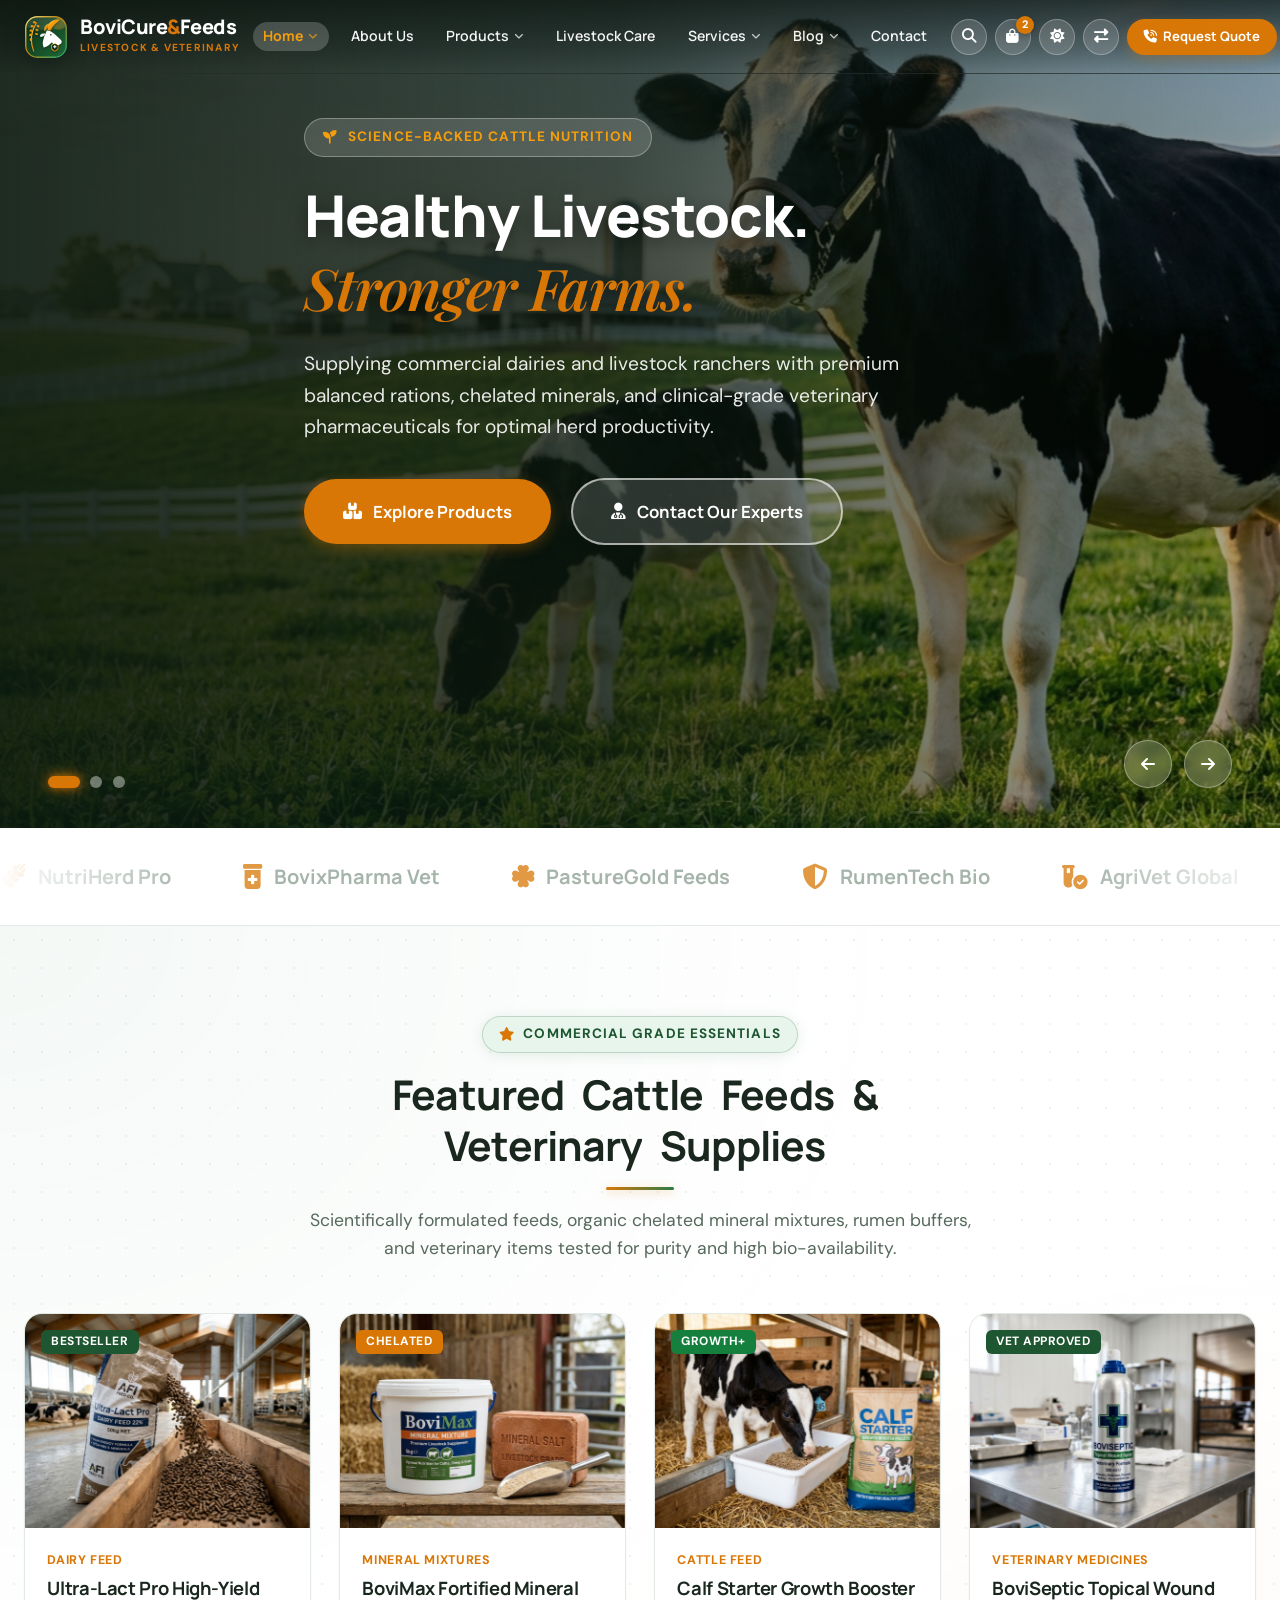
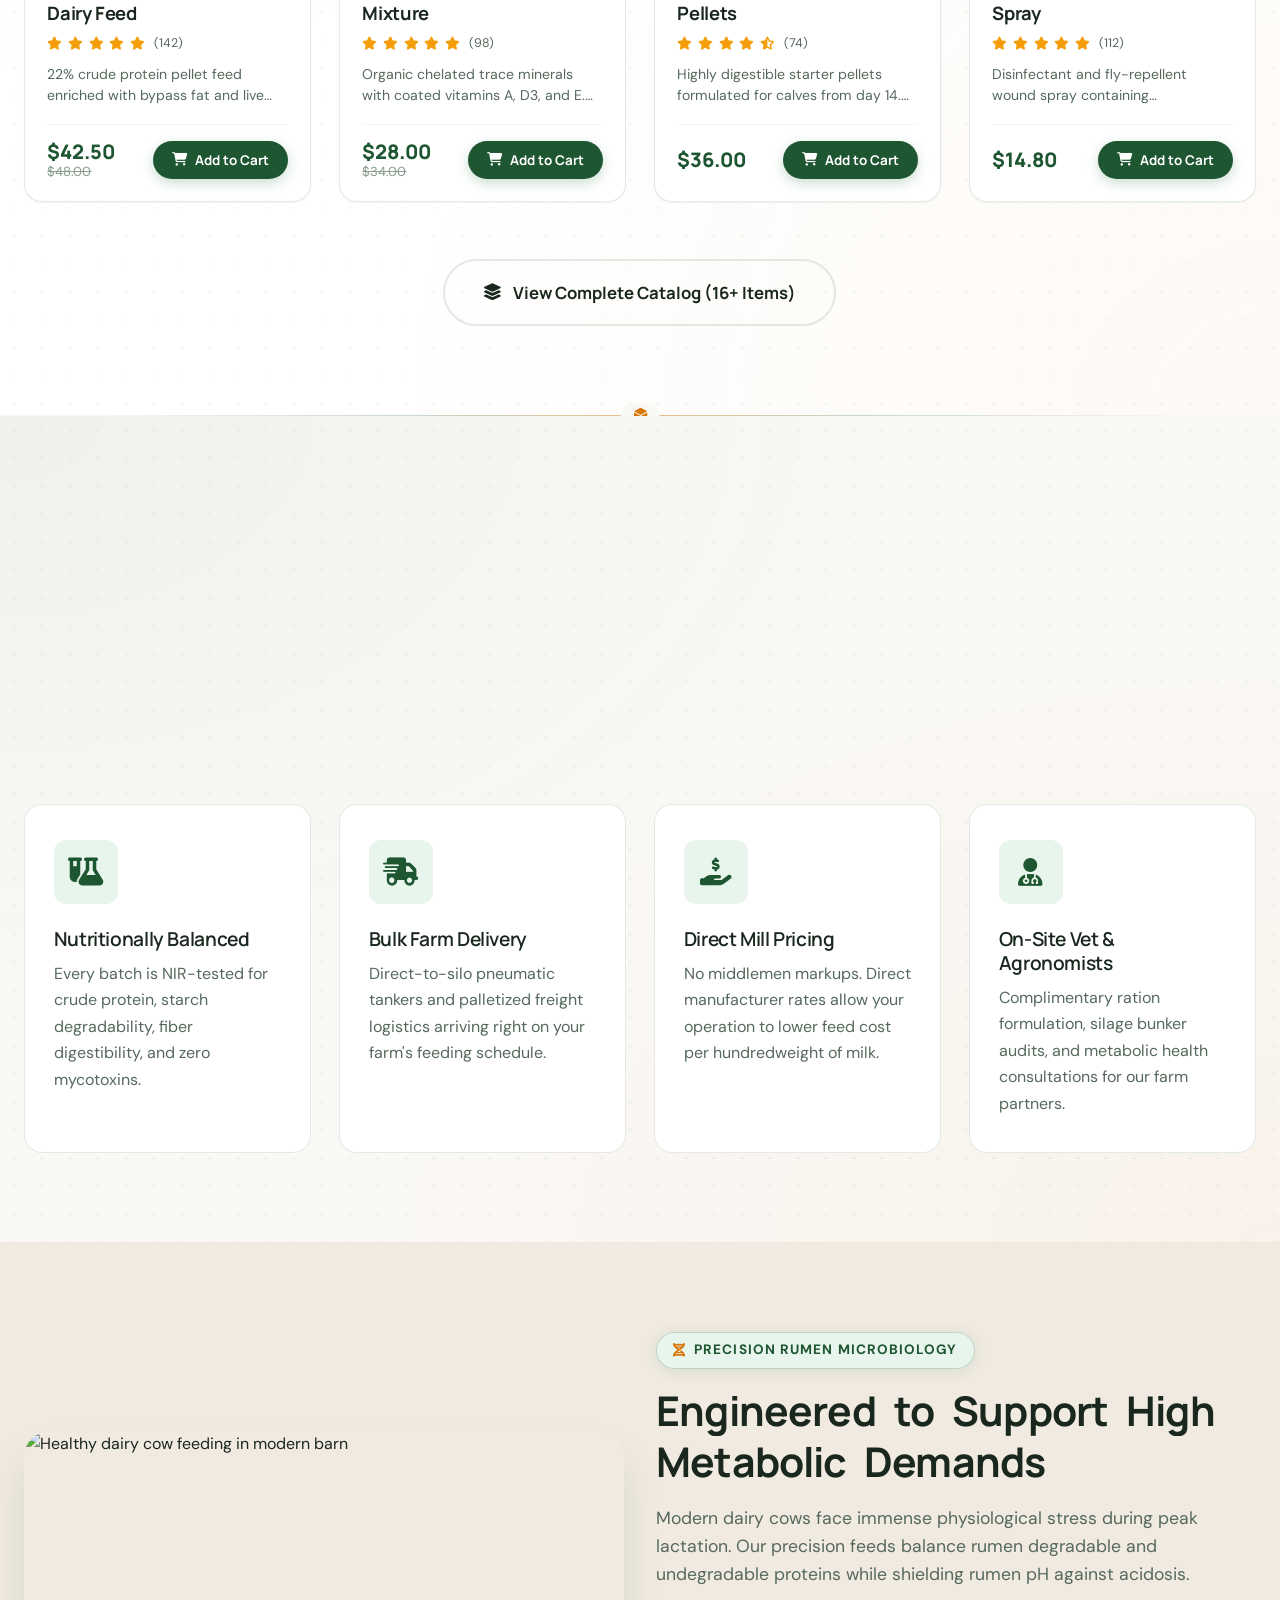
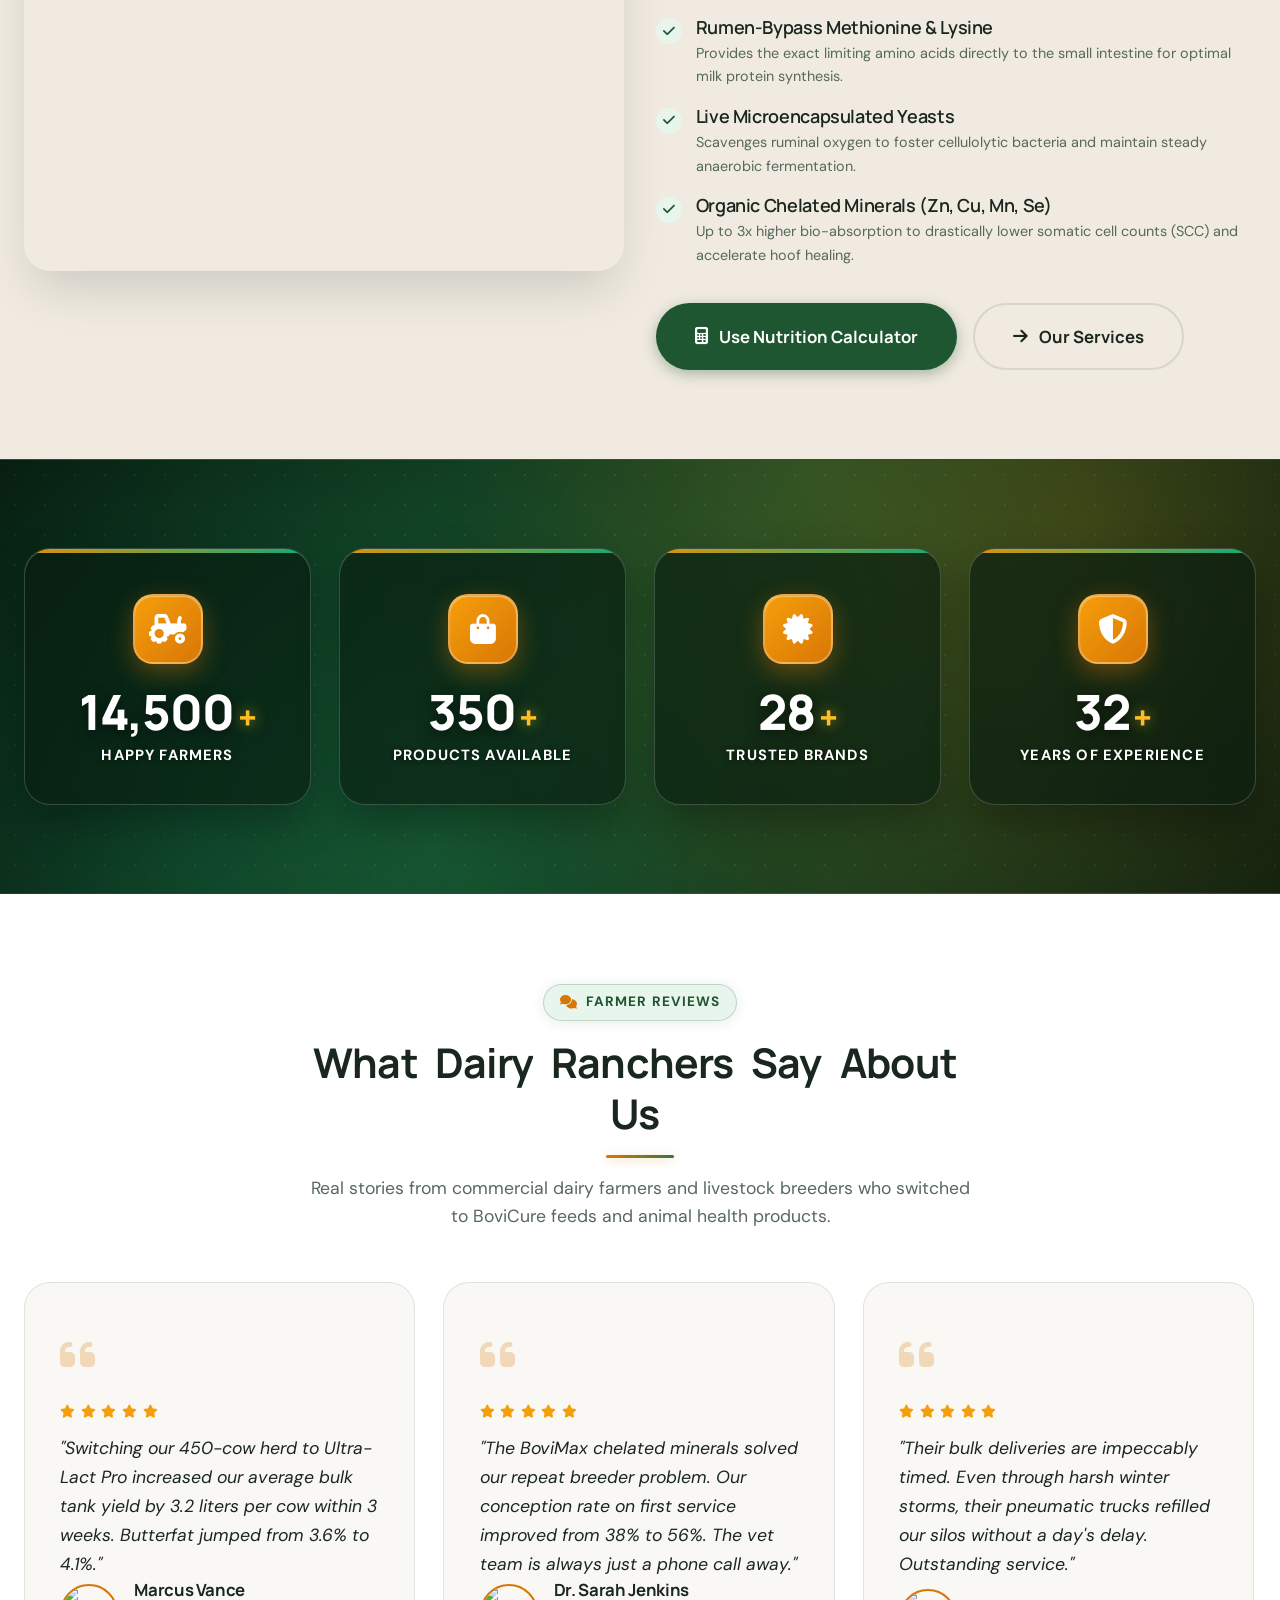
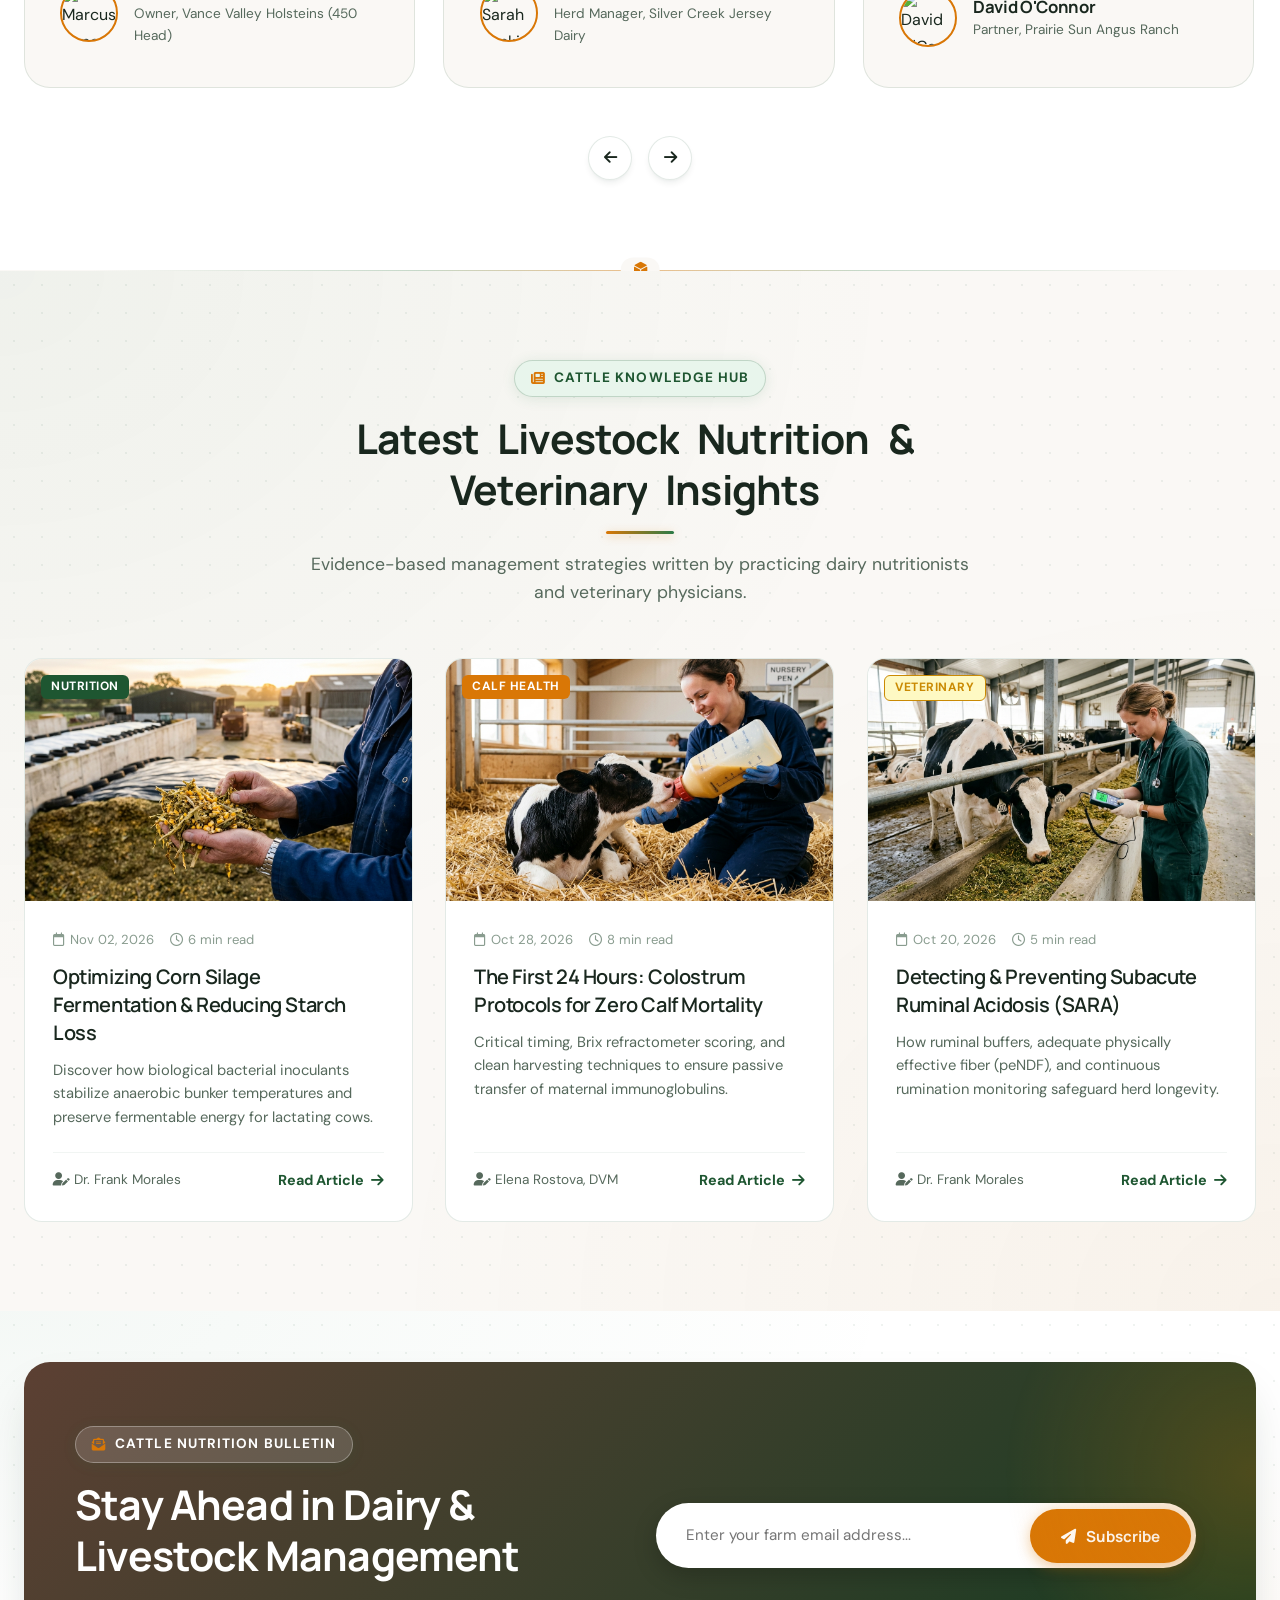
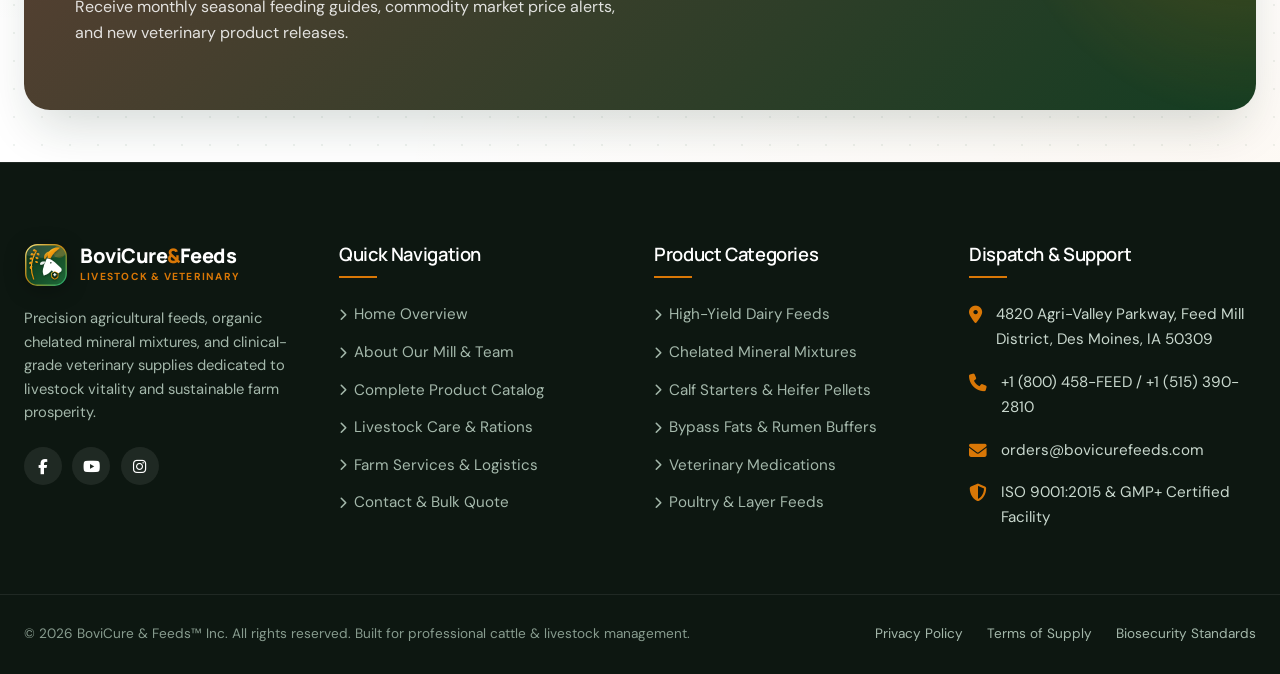
==== index.html @ 17add439 "Initial commit: BoviCure & Feeds™ Cattle Feed & Veterinary Website" ====
<!DOCTYPE html>
<html lang="en" data-theme="light" dir="ltr">
<head>
  <meta charset="UTF-8">
  <meta name="viewport" content="width=device-width, initial-scale=1.0">
  <meta name="description" content="BoviCure & Feeds™ – Premium cattle feed, mineral supplements, and veterinary supplies. Scientifically formulated nutrition for high-yield dairy cows and livestock health.">
  <meta name="keywords" content="cattle feed, dairy feed, mineral mixture, veterinary supplies, livestock nutrition, animal health, bypass fat, calf starter">
  <title>BoviCure & Feeds™ | Premium Cattle Feed & Veterinary Supplies</title>

  <!-- Open Graph -->
  <meta property="og:title" content="BoviCure & Feeds™ – Healthy Livestock. Stronger Farms.">
  <meta property="og:description" content="Commercial-grade cattle nutrition, chelated minerals, and veterinary essentials. Trusted by over 14,000 dairy farms.">
  <meta property="og:type" content="website">

  <!-- Font Awesome Icons CDN -->
  <link rel="stylesheet" href="https://cdnjs.cloudflare.com/ajax/libs/font-awesome/6.5.1/css/all.min.css">

  <!-- Core CSS -->
  <link rel="stylesheet" href="assets/css/style.css">
  <link rel="stylesheet" href="assets/css/animations.css">
  <link rel="stylesheet" href="assets/css/responsive.css">

  <!-- Preload Hero Slider Backgrounds for Instant Seamless Transitions -->
  <link rel="preload" as="image" href="assets/images/hero/home-hero-slide1.jpg">
  <link rel="preload" as="image" href="assets/images/hero/home-hero-slide2.jpg">
  <link rel="preload" as="image" href="assets/images/hero/home-hero-slide3.jpg">

  <!-- Favicon & Mobile App Icons -->
  <link rel="icon" type="image/svg+xml" href="assets/images/logo-icon.svg">
  <link rel="alternate icon" type="image/png" href="assets/images/favicon.png">
  <link rel="apple-touch-icon" href="assets/images/apple-touch-icon.png">
  <meta property="og:image" content="assets/images/og-preview.jpg">
  <meta name="twitter:image" content="assets/images/og-preview.jpg">
</head>
<body>

  <!-- ==========================================================================
       SITE HEADER & NAVIGATION
       ========================================================================== -->
  <header class="site-header header-transparent" data-transparent="true">
    <!-- Main Navigation Bar -->
    <nav class="navbar-main">
      <div class="container navbar-container">
        <!-- Brand Logo -->
        <a href="index.html" class="brand-logo">
          <div class="brand-icon-box">
            <img src="assets/images/logo-icon.svg" alt="BoviCure &amp; Feeds™ Logo" width="44" height="44">
          </div>
          <div class="brand-text">
            <span class="brand-name">BoviCure<span style="color: var(--secondary);">&amp;</span>Feeds</span>
            <span class="brand-tagline">Livestock &amp; Veterinary</span>
          </div>
        </a>

        <!-- Desktop Navigation Links -->
        <ul class="nav-menu">
          <li class="nav-item">
            <a href="index.html" class="nav-link active">Home <i class="fa-solid fa-angle-down"></i></a>
            <div class="dropdown-menu">
              <a href="index.html" class="dropdown-link"><span>Home 1 – Agricultural Landing</span> <i class="fa-solid fa-check" style="font-size:0.75rem;"></i></a>
              <a href="index-2.html" class="dropdown-link"><span>Home 2 – Livestock &amp; Vet Niche</span></a>
            </div>
          </li>
          <li class="nav-item"><a href="about.html" class="nav-link">About Us</a></li>
          <li class="nav-item">
            <a href="products.html" class="nav-link">Products <i class="fa-solid fa-angle-down"></i></a>
            <div class="dropdown-menu">
              <a href="products.html" class="dropdown-link">All Products Catalog</a>
              <a href="products.html?category=dairy-feed" class="dropdown-link">High-Yield Dairy Feed</a>
              <a href="products.html?category=mineral-mixtures" class="dropdown-link">Chelated Mineral Mixtures</a>
              <a href="products.html?category=veterinary-medicines" class="dropdown-link">Veterinary Supplies</a>
              <a href="products.html?category=feed-supplements" class="dropdown-link">Bypass Fats &amp; Buffers</a>
            </div>
          </li>
          <li class="nav-item"><a href="livestock-care.html" class="nav-link">Livestock Care</a></li>
          <li class="nav-item">
            <a href="services.html" class="nav-link">Services <i class="fa-solid fa-angle-down"></i></a>
            <div class="dropdown-menu">
              <a href="services.html" class="dropdown-link">All Farm Services</a>
              <a href="service-details.html" class="dropdown-link">Ration Formulation &amp; Analysis</a>
              <a href="service-details.html" class="dropdown-link">Bulk Feed Supply Logistics</a>
            </div>
          </li>
          <li class="nav-item">
            <a href="blog.html" class="nav-link">Blog <i class="fa-solid fa-angle-down"></i></a>
            <div class="dropdown-menu">
              <a href="blog.html" class="dropdown-link">Articles &amp; Guides</a>
              <a href="blog-details.html" class="dropdown-link">Sample Article Details</a>
            </div>
          </li>
          <li class="nav-item"><a href="contact.html" class="nav-link">Contact</a></li>
        </ul>

        <!-- Action Tools -->
        <div class="nav-actions">
          <button class="action-btn search-toggle-btn" title="Quick Search">
            <i class="fa-solid fa-magnifying-glass"></i>
          </button>
          <button class="action-btn cart-toggle-btn" title="Shopping Cart">
            <i class="fa-solid fa-bag-shopping"></i>
            <span class="cart-count-badge">2</span>
          </button>
          <button class="action-btn theme-toggle-btn" title="Light Mode Active (Click for Dark Mode)">
            <i class="fa-solid fa-sun"></i>
          </button>
          <button class="action-btn rtl-toggle-btn" title="Toggle RTL/LTR layout" aria-label="Toggle RTL/LTR layout"><i class="fa-solid fa-right-left"></i></button>
          <a href="contact.html" class="btn btn-secondary btn-sm d-none d-lg-inline-flex">
            <i class="fa-solid fa-phone-volume"></i> Request Quote
          </a>
          <button class="action-btn hamburger-btn" title="Open Menu">
            <i class="fa-solid fa-bars-staggered"></i>
          </button>
        </div>
      </div>
    </nav>
  </header>

  <!-- ==========================================================================
       HERO SECTION 1 – CINEMATIC AGRICULTURAL SLIDER
       ========================================================================== -->
  <section class="hero-slider-section">
    <div class="hero-slider-container">
      <!-- Slide 1 -->
      <div class="hero-slide active">
        <div class="hero-slide-bg" style="background-image: url('assets/images/hero/home-hero-slide1.jpg');"></div>
        <div class="hero-overlay"></div>
        <div class="container hero-content-wrap">
          <span class="hero-tag"><i class="fa-solid fa-seedling"></i> Science-Backed Cattle Nutrition</span>
          <h1 class="hero-title">Healthy Livestock. <span class="text-highlight text-accent-serif">Stronger Farms.</span></h1>
          <p class="hero-desc">Supplying commercial dairies and livestock ranchers with premium balanced rations, chelated minerals, and clinical-grade veterinary pharmaceuticals for optimal herd productivity.</p>
          <div class="hero-buttons">
            <a href="products.html" class="btn btn-secondary btn-lg btn-magnetic">
              <i class="fa-solid fa-boxes-stacked"></i> Explore Products
            </a>
            <a href="contact.html" class="btn btn-outline-white btn-lg btn-magnetic">
              <i class="fa-solid fa-user-doctor"></i> Contact Our Experts
            </a>
          </div>
        </div>
      </div>

      <!-- Slide 2 -->
      <div class="hero-slide">
        <div class="hero-slide-bg" style="background-image: url('assets/images/hero/home-hero-slide2.jpg');"></div>
        <div class="hero-overlay"></div>
        <div class="container hero-content-wrap">
          <span class="hero-tag"><i class="fa-solid fa-droplet"></i> High Yield Performance</span>
          <h1 class="hero-title">Maximize Daily Milk &amp; <span class="text-highlight text-accent-serif">Butterfat Yield.</span></h1>
          <p class="hero-desc">Engineered with high rumen-bypass protein, microencapsulated live yeasts, and precision calcium-phosphorus ratios to keep cows in peak lactation cycle.</p>
          <div class="hero-buttons">
            <a href="products.html?category=dairy-feed" class="btn btn-secondary btn-lg btn-magnetic">
              <i class="fa-solid fa-cow"></i> View Dairy Feeds
            </a>
            <a href="livestock-care.html" class="btn btn-outline-white btn-lg btn-magnetic">
              <i class="fa-solid fa-book-open"></i> Feeding Guides
            </a>
          </div>
        </div>
      </div>

      <!-- Slide 3 -->
      <div class="hero-slide">
        <div class="hero-slide-bg" style="background-image: url('assets/images/hero/home-hero-slide3.jpg');"></div>
        <div class="hero-overlay"></div>
        <div class="container hero-content-wrap">
          <span class="hero-tag"><i class="fa-solid fa-shield-virus"></i> Clinical Veterinary Care</span>
          <h1 class="hero-title">Protect Your Herd With <span class="text-highlight text-accent-serif">Trusted Medicine.</span></h1>
          <p class="hero-desc">From metabolic transition boluses to broad-spectrum anthelmintics and antiseptics, our certified veterinary formulas protect livestock vitality and farm profitability.</p>
          <div class="hero-buttons">
            <a href="products.html?category=veterinary-medicines" class="btn btn-secondary btn-lg btn-magnetic">
              <i class="fa-solid fa-kit-medical"></i> Veterinary Supplies
            </a>
            <a href="services.html" class="btn btn-outline-white btn-lg btn-magnetic">
              <i class="fa-solid fa-calendar-check"></i> Farm Consultations
            </a>
          </div>
        </div>
      </div>
    </div>

    <!-- Slider Navigation Arrows -->
    <div class="slider-arrows">
      <button class="slider-arrow-btn slider-prev" title="Previous Slide">
        <i class="fa-solid fa-arrow-left"></i>
      </button>
      <button class="slider-arrow-btn slider-next" title="Next Slide">
        <i class="fa-solid fa-arrow-right"></i>
      </button>
    </div>

    <!-- Slider Pagination Dots -->
    <div class="slider-pagination-dots"></div>
  </section>

  <!-- ==========================================================================
       TRUSTED BRANDS MARQUEE SECTION
       ========================================================================== */ -->
  <section class="brand-marquee-section">
    <div class="marquee-wrapper">
      <div class="marquee-track">
        <div class="marquee-item"><i class="fa-solid fa-wheat-awn"></i> NutriHerd Pro</div>
        <div class="marquee-item"><i class="fa-solid fa-prescription-bottle-medical"></i> BovixPharma Vet</div>
        <div class="marquee-item"><i class="fa-solid fa-clover"></i> PastureGold Feeds</div>
        <div class="marquee-item"><i class="fa-solid fa-shield-halved"></i> RumenTech Bio</div>
        <div class="marquee-item"><i class="fa-solid fa-vial-circle-check"></i> AgriVet Global</div>
        <div class="marquee-item"><i class="fa-solid fa-cow"></i> BioDairy Nutrition</div>
        <div class="marquee-item"><i class="fa-solid fa-droplet"></i> LactoBoost Labs</div>
        <div class="marquee-item"><i class="fa-solid fa-feather"></i> AviCare Health</div>
      </div>
      <!-- Duplicate track for seamless infinite scroll -->
      <div class="marquee-track" aria-hidden="true">
        <div class="marquee-item"><i class="fa-solid fa-wheat-awn"></i> NutriHerd Pro</div>
        <div class="marquee-item"><i class="fa-solid fa-prescription-bottle-medical"></i> BovixPharma Vet</div>
        <div class="marquee-item"><i class="fa-solid fa-clover"></i> PastureGold Feeds</div>
        <div class="marquee-item"><i class="fa-solid fa-shield-halved"></i> RumenTech Bio</div>
        <div class="marquee-item"><i class="fa-solid fa-vial-circle-check"></i> AgriVet Global</div>
        <div class="marquee-item"><i class="fa-solid fa-cow"></i> BioDairy Nutrition</div>
        <div class="marquee-item"><i class="fa-solid fa-droplet"></i> LactoBoost Labs</div>
        <div class="marquee-item"><i class="fa-solid fa-feather"></i> AviCare Health</div>
      </div>
    </div>
  </section>

  <!-- ==========================================================================
       FEATURED PRODUCTS SHOWCASE
       ========================================================================== -->
  <section class="section-padding" style="background-color: var(--bg-surface);">
    <div class="container">
      <div class="section-header text-center reveal-up">
        <span class="section-badge"><i class="fa-solid fa-star"></i> Commercial Grade Essentials</span>
        <h2 class="section-title">Featured Cattle Feeds &amp; Veterinary Supplies</h2>
        <p class="section-desc">Scientifically formulated feeds, organic chelated mineral mixtures, rumen buffers, and veterinary items tested for purity and high bio-availability.</p>
      </div>

      <div class="grid-4" id="homeFeaturedGrid">
        <!-- Card 1 -->
        <div class="product-card reveal-up delay-100">
          <div class="product-thumb-wrap">
            <img src="assets/images/products/ultra-lact-pro.jpg" alt="Ultra-Lact Pro High-Yield Dairy Feed" loading="lazy">
            <div class="product-badges">
              <span class="badge badge-primary">Bestseller</span>
            </div>
            <div class="product-actions-floating">
              <button class="action-float-btn quick-view-btn" data-id="1" onclick="window.openQuickView(1)" title="Quick View"><i class="fa-regular fa-eye"></i></button>
              <button class="action-float-btn wishlist-btn" data-id="1" title="Add to Wishlist"><i class="fa-regular fa-heart"></i></button>
            </div>
          </div>
          <div class="product-content">
            <span class="product-category-tag">Dairy Feed</span>
            <h4 class="product-title"><a href="javascript:void(0)" onclick="window.openQuickView(1)">Ultra-Lact Pro High-Yield Dairy Feed</a></h4>
            <div class="product-rating">
              <i class="fa-solid fa-star"></i><i class="fa-solid fa-star"></i><i class="fa-solid fa-star"></i><i class="fa-solid fa-star"></i><i class="fa-solid fa-star"></i>
              <span class="rating-count">(142)</span>
            </div>
            <p class="product-short-desc">22% crude protein pellet feed enriched with bypass fat and live rumen yeast cultures for maximum milk output.</p>
            <div class="product-meta-row">
              <div class="product-price">
                <span class="current-price">$42.50</span>
                <span class="old-price">$48.00</span>
              </div>
              <button class="btn btn-primary btn-sm add-to-cart-btn" data-id="1" onclick="window.addToCartById(1)">
                <i class="fa-solid fa-cart-shopping"></i> Add to Cart
              </button>
            </div>
          </div>
        </div>

        <!-- Card 2 -->
        <div class="product-card reveal-up delay-200">
          <div class="product-thumb-wrap">
            <img src="assets/images/products/bovimax-mineral.jpg" alt="BoviMax Fortified Mineral Mixture" loading="lazy">
            <div class="product-badges">
              <span class="badge badge-secondary">Chelated</span>
            </div>
            <div class="product-actions-floating">
              <button class="action-float-btn quick-view-btn" data-id="2" onclick="window.openQuickView(2)" title="Quick View"><i class="fa-regular fa-eye"></i></button>
              <button class="action-float-btn wishlist-btn" data-id="2" title="Add to Wishlist"><i class="fa-regular fa-heart"></i></button>
            </div>
          </div>
          <div class="product-content">
            <span class="product-category-tag">Mineral Mixtures</span>
            <h4 class="product-title"><a href="javascript:void(0)" onclick="window.openQuickView(2)">BoviMax Fortified Mineral Mixture</a></h4>
            <div class="product-rating">
              <i class="fa-solid fa-star"></i><i class="fa-solid fa-star"></i><i class="fa-solid fa-star"></i><i class="fa-solid fa-star"></i><i class="fa-solid fa-star"></i>
              <span class="rating-count">(98)</span>
            </div>
            <p class="product-short-desc">Organic chelated trace minerals with coated vitamins A, D3, and E. Improves fertility and reduces repeat breeding.</p>
            <div class="product-meta-row">
              <div class="product-price">
                <span class="current-price">$28.00</span>
                <span class="old-price">$34.00</span>
              </div>
              <button class="btn btn-primary btn-sm add-to-cart-btn" data-id="2" onclick="window.addToCartById(2)">
                <i class="fa-solid fa-cart-shopping"></i> Add to Cart
              </button>
            </div>
          </div>
        </div>

        <!-- Card 3 -->
        <div class="product-card reveal-up delay-300">
          <div class="product-thumb-wrap">
            <img src="assets/images/products/calf-starter-pellets.jpg" alt="Calf Starter Growth Booster Pellets" loading="lazy">
            <div class="product-badges">
              <span class="badge badge-success">Growth+</span>
            </div>
            <div class="product-actions-floating">
              <button class="action-float-btn quick-view-btn" data-id="3" onclick="window.openQuickView(3)" title="Quick View"><i class="fa-regular fa-eye"></i></button>
              <button class="action-float-btn wishlist-btn" data-id="3" title="Add to Wishlist"><i class="fa-regular fa-heart"></i></button>
            </div>
          </div>
          <div class="product-content">
            <span class="product-category-tag">Cattle Feed</span>
            <h4 class="product-title"><a href="javascript:void(0)" onclick="window.openQuickView(3)">Calf Starter Growth Booster Pellets</a></h4>
            <div class="product-rating">
              <i class="fa-solid fa-star"></i><i class="fa-solid fa-star"></i><i class="fa-solid fa-star"></i><i class="fa-solid fa-star"></i><i class="fa-solid fa-star-half-stroke"></i>
              <span class="rating-count">(74)</span>
            </div>
            <p class="product-short-desc">Highly digestible starter pellets formulated for calves from day 14. Accelerates rumen papillae development.</p>
            <div class="product-meta-row">
              <div class="product-price">
                <span class="current-price">$36.00</span>
              </div>
              <button class="btn btn-primary btn-sm add-to-cart-btn" data-id="3" onclick="window.addToCartById(3)">
                <i class="fa-solid fa-cart-shopping"></i> Add to Cart
              </button>
            </div>
          </div>
        </div>

        <!-- Card 4 -->
        <div class="product-card reveal-up delay-400">
          <div class="product-thumb-wrap">
            <img src="assets/images/products/boviseptic-wound-spray.jpg" alt="BoviSeptic Topical Wound Spray" loading="lazy">
            <div class="product-badges">
              <span class="badge badge-primary">Vet Approved</span>
            </div>
            <div class="product-actions-floating">
              <button class="action-float-btn quick-view-btn" data-id="5" onclick="window.openQuickView(5)" title="Quick View"><i class="fa-regular fa-eye"></i></button>
              <button class="action-float-btn wishlist-btn" data-id="5" title="Add to Wishlist"><i class="fa-regular fa-heart"></i></button>
            </div>
          </div>
          <div class="product-content">
            <span class="product-category-tag">Veterinary Medicines</span>
            <h4 class="product-title"><a href="javascript:void(0)" onclick="window.openQuickView(5)">BoviSeptic Topical Wound Spray</a></h4>
            <div class="product-rating">
              <i class="fa-solid fa-star"></i><i class="fa-solid fa-star"></i><i class="fa-solid fa-star"></i><i class="fa-solid fa-star"></i><i class="fa-solid fa-star"></i>
              <span class="rating-count">(112)</span>
            </div>
            <p class="product-short-desc">Disinfectant and fly-repellent wound spray containing chlorhexidine and natural citronella oil for rapid wound recovery.</p>
            <div class="product-meta-row">
              <div class="product-price">
                <span class="current-price">$14.80</span>
              </div>
              <button class="btn btn-primary btn-sm add-to-cart-btn" data-id="5" onclick="window.addToCartById(5)">
                <i class="fa-solid fa-cart-shopping"></i> Add to Cart
              </button>
            </div>
          </div>
        </div>
      </div>

      <div class="text-center" style="margin-top: 3.5rem;">
        <a href="products.html" class="btn btn-outline btn-lg">
          <i class="fa-solid fa-layer-group"></i> View Complete Catalog (16+ Items)
        </a>
      </div>
    </div>
  </section>

  <div class="section-separator-line" aria-hidden="true"></div>

  <!-- ==========================================================================
       WHY CHOOSE US SECTION
       ========================================================================== -->
  <section class="section-padding" style="background-color: var(--bg-body);">
    <div class="container">
      <div class="section-header text-center reveal-up">
        <span class="section-badge"><i class="fa-solid fa-circle-check"></i> Farm Trust &amp; Reliability</span>
        <h2 class="section-title">Why Commercial Dairy Farms Partner With Us</h2>
        <p class="section-desc">From small homesteads to multi-thousand head milking facilities, our feed formulations and veterinary support guarantee consistent farm yields.</p>
      </div>

      <div class="grid-4">
        <!-- Feature 1 -->
        <div class="feature-box reveal-up delay-100">
          <div class="feature-icon-wrap">
            <i class="fa-solid fa-flask-vial"></i>
          </div>
          <h4>Nutritionally Balanced</h4>
          <p>Every batch is NIR-tested for crude protein, starch degradability, fiber digestibility, and zero mycotoxins.</p>
        </div>

        <!-- Feature 2 -->
        <div class="feature-box reveal-up delay-200">
          <div class="feature-icon-wrap">
            <i class="fa-solid fa-truck-fast"></i>
          </div>
          <h4>Bulk Farm Delivery</h4>
          <p>Direct-to-silo pneumatic tankers and palletized freight logistics arriving right on your farm's feeding schedule.</p>
        </div>

        <!-- Feature 3 -->
        <div class="feature-box reveal-up delay-300">
          <div class="feature-icon-wrap">
            <i class="fa-solid fa-hand-holding-dollar"></i>
          </div>
          <h4>Direct Mill Pricing</h4>
          <p>No middlemen markups. Direct manufacturer rates allow your operation to lower feed cost per hundredweight of milk.</p>
        </div>

        <!-- Feature 4 -->
        <div class="feature-box reveal-up delay-400">
          <div class="feature-icon-wrap">
            <i class="fa-solid fa-user-doctor"></i>
          </div>
          <h4>On-Site Vet &amp; Agronomists</h4>
          <p>Complimentary ration formulation, silage bunker audits, and metabolic health consultations for our farm partners.</p>
        </div>
      </div>
    </div>
  </section>

  <!-- ==========================================================================
       LIVESTOCK NUTRITION SPLIT BANNER SECTION
       ========================================================================== -->
  <section class="section-padding nutrition-split-section">
    <div class="container">
      <div class="grid-2 align-center">
        <!-- Image Visual -->
        <div class="nutrition-visual reveal-left">
          <img src="https://images.unsplash.com/photo-1657666314983-597a7e4e9fd5?auto=format&fit=crop&w=900&q=80" alt="Healthy dairy cow feeding in modern barn">
        </div>

        <!-- Text Content -->
        <div class="reveal-right">
          <span class="section-badge"><i class="fa-solid fa-dna"></i> Precision Rumen Microbiology</span>
          <h2 class="section-title">Engineered to Support High Metabolic Demands</h2>
          <p class="section-desc">Modern dairy cows face immense physiological stress during peak lactation. Our precision feeds balance rumen degradable and undegradable proteins while shielding rumen pH against acidosis.</p>

          <div class="nutrition-check-list">
            <div class="nutrition-check-item">
              <div class="check-icon"><i class="fa-solid fa-check"></i></div>
              <div>
                <h5 style="margin-bottom: 0.2rem;">Rumen-Bypass Methionine &amp; Lysine</h5>
                <p style="margin: 0; font-size: 0.9rem;">Provides the exact limiting amino acids directly to the small intestine for optimal milk protein synthesis.</p>
              </div>
            </div>
            <div class="nutrition-check-item">
              <div class="check-icon"><i class="fa-solid fa-check"></i></div>
              <div>
                <h5 style="margin-bottom: 0.2rem;">Live Microencapsulated Yeasts</h5>
                <p style="margin: 0; font-size: 0.9rem;">Scavenges ruminal oxygen to foster cellulolytic bacteria and maintain steady anaerobic fermentation.</p>
              </div>
            </div>
            <div class="nutrition-check-item">
              <div class="check-icon"><i class="fa-solid fa-check"></i></div>
              <div>
                <h5 style="margin-bottom: 0.2rem;">Organic Chelated Minerals (Zn, Cu, Mn, Se)</h5>
                <p style="margin: 0; font-size: 0.9rem;">Up to 3x higher bio-absorption to drastically lower somatic cell counts (SCC) and accelerate hoof healing.</p>
              </div>
            </div>
          </div>

          <div class="d-flex gap-2 flex-wrap">
            <a href="livestock-care.html#nutrition-calculator" class="btn btn-primary btn-lg">
              <i class="fa-solid fa-calculator"></i> Use Nutrition Calculator
            </a>
            <a href="services.html" class="btn btn-outline btn-lg">
              <i class="fa-solid fa-arrow-right"></i> Our Services
            </a>
          </div>
        </div>
      </div>
    </div>
  </section>

  <!-- ==========================================================================
       STATISTICS COUNTERS SECTION
       ========================================================================== -->
  <section class="section-padding stats-section">
    <div class="container">
      <div class="grid-4">
        <!-- Stat 1 -->
        <div class="stat-item reveal-up delay-100">
          <div class="stat-icon"><i class="fa-solid fa-tractor"></i></div>
          <div class="stat-number-wrap">
            <span class="counter-val" data-target="14500">0</span>
            <span class="stat-suffix">+</span>
          </div>
          <div class="stat-label">Happy Farmers</div>
        </div>

        <!-- Stat 2 -->
        <div class="stat-item reveal-up delay-200">
          <div class="stat-icon"><i class="fa-solid fa-bag-shopping"></i></div>
          <div class="stat-number-wrap">
            <span class="counter-val" data-target="350">0</span>
            <span class="stat-suffix">+</span>
          </div>
          <div class="stat-label">Products Available</div>
        </div>

        <!-- Stat 3 -->
        <div class="stat-item reveal-up delay-300">
          <div class="stat-icon"><i class="fa-solid fa-certificate"></i></div>
          <div class="stat-number-wrap">
            <span class="counter-val" data-target="28">0</span>
            <span class="stat-suffix">+</span>
          </div>
          <div class="stat-label">Trusted Brands</div>
        </div>

        <!-- Stat 4 -->
        <div class="stat-item reveal-up delay-400">
          <div class="stat-icon"><i class="fa-solid fa-shield-halved"></i></div>
          <div class="stat-number-wrap">
            <span class="counter-val" data-target="32">0</span>
            <span class="stat-suffix">+</span>
          </div>
          <div class="stat-label">Years of Experience</div>
        </div>
      </div>
    </div>
  </section>

  <!-- ==========================================================================
       TESTIMONIALS SLIDER SECTION
       ========================================================================== -->
  <section class="section-padding testimonials-section">
    <div class="container">
      <div class="section-header text-center reveal-up">
        <span class="section-badge"><i class="fa-solid fa-comments"></i> Farmer Reviews</span>
        <h2 class="section-title">What Dairy Ranchers Say About Us</h2>
        <p class="section-desc">Real stories from commercial dairy farmers and livestock breeders who switched to BoviCure feeds and animal health products.</p>
      </div>

      <div class="carousel-container reveal-up">
        <div class="carousel-track" style="display: flex; gap: 1.75rem; overflow-x: auto; scroll-snap-type: x mandatory; padding-bottom: 1rem; scrollbar-width: none;">
          <!-- Testimonial 1 -->
          <div style="flex: 0 0 calc(33.333% - 1.2rem); min-width: 320px; scroll-snap-align: start;">
            <div class="testimonial-card">
              <div>
                <div class="testimonial-quote-icon"><i class="fa-solid fa-quote-left"></i></div>
                <div class="product-rating" style="margin-bottom: 1rem;">
                  <i class="fa-solid fa-star"></i><i class="fa-solid fa-star"></i><i class="fa-solid fa-star"></i><i class="fa-solid fa-star"></i><i class="fa-solid fa-star"></i>
                </div>
                <p class="testimonial-text">"Switching our 450-cow herd to Ultra-Lact Pro increased our average bulk tank yield by 3.2 liters per cow within 3 weeks. Butterfat jumped from 3.6% to 4.1%."</p>
              </div>
              <div class="testimonial-author-wrap">
                <img src="https://images.unsplash.com/photo-1507003211169-0a1dd7228f2d?auto=format&fit=crop&w=150&q=80" alt="Marcus Vance" class="testimonial-avatar">
                <div>
                  <h5 class="author-name">Marcus Vance</h5>
                  <p class="author-role">Owner, Vance Valley Holsteins (450 Head)</p>
                </div>
              </div>
            </div>
          </div>

          <!-- Testimonial 2 -->
          <div style="flex: 0 0 calc(33.333% - 1.2rem); min-width: 320px; scroll-snap-align: start;">
            <div class="testimonial-card">
              <div>
                <div class="testimonial-quote-icon"><i class="fa-solid fa-quote-left"></i></div>
                <div class="product-rating" style="margin-bottom: 1rem;">
                  <i class="fa-solid fa-star"></i><i class="fa-solid fa-star"></i><i class="fa-solid fa-star"></i><i class="fa-solid fa-star"></i><i class="fa-solid fa-star"></i>
                </div>
                <p class="testimonial-text">"The BoviMax chelated minerals solved our repeat breeder problem. Our conception rate on first service improved from 38% to 56%. The vet team is always just a phone call away."</p>
              </div>
              <div class="testimonial-author-wrap">
                <img src="https://images.unsplash.com/photo-1544005313-94ddf0286df2?auto=format&fit=crop&w=150&q=80" alt="Sarah Jenkins" class="testimonial-avatar">
                <div>
                  <h5 class="author-name">Dr. Sarah Jenkins</h5>
                  <p class="author-role">Herd Manager, Silver Creek Jersey Dairy</p>
                </div>
              </div>
            </div>
          </div>

          <!-- Testimonial 3 -->
          <div style="flex: 0 0 calc(33.333% - 1.2rem); min-width: 320px; scroll-snap-align: start;">
            <div class="testimonial-card">
              <div>
                <div class="testimonial-quote-icon"><i class="fa-solid fa-quote-left"></i></div>
                <div class="product-rating" style="margin-bottom: 1rem;">
                  <i class="fa-solid fa-star"></i><i class="fa-solid fa-star"></i><i class="fa-solid fa-star"></i><i class="fa-solid fa-star"></i><i class="fa-solid fa-star"></i>
                </div>
                <p class="testimonial-text">"Their bulk deliveries are impeccably timed. Even through harsh winter storms, their pneumatic trucks refilled our silos without a day's delay. Outstanding service."</p>
              </div>
              <div class="testimonial-author-wrap">
                <img src="https://images.unsplash.com/photo-1500648767791-00dcc994a43e?auto=format&fit=crop&w=150&q=80" alt="David O'Connor" class="testimonial-avatar">
                <div>
                  <h5 class="author-name">David O'Connor</h5>
                  <p class="author-role">Partner, Prairie Sun Angus Ranch</p>
                </div>
              </div>
            </div>
          </div>
        </div>

        <div class="d-flex justify-center gap-2" style="margin-top: 2rem;">
          <button class="btn btn-icon carousel-prev" title="Previous Testimonials"><i class="fa-solid fa-arrow-left"></i></button>
          <button class="btn btn-icon carousel-next" title="Next Testimonials"><i class="fa-solid fa-arrow-right"></i></button>
        </div>
      </div>
    </div>
  </section>

  <div class="section-separator-line" aria-hidden="true"></div>

  <!-- ==========================================================================
       BLOG PREVIEW SECTION
       ========================================================================== -->
  <section class="section-padding" style="background-color: var(--bg-body);">
    <div class="container">
      <div class="section-header text-center reveal-up">
        <span class="section-badge"><i class="fa-solid fa-newspaper"></i> Cattle Knowledge Hub</span>
        <h2 class="section-title">Latest Livestock Nutrition &amp; Veterinary Insights</h2>
        <p class="section-desc">Evidence-based management strategies written by practicing dairy nutritionists and veterinary physicians.</p>
      </div>

      <div class="grid-3">
        <!-- Blog Card 1 -->
        <div class="blog-card reveal-up delay-100">
          <div class="blog-thumb-wrap">
            <img src="assets/images/blog/corn-silage-fermentation.jpg" alt="Silage Fermentation">
            <span class="badge badge-primary blog-badge">Nutrition</span>
          </div>
          <div class="blog-content">
            <div class="blog-meta">
              <span><i class="fa-regular fa-calendar"></i> Nov 02, 2026</span>
              <span><i class="fa-regular fa-clock"></i> 6 min read</span>
            </div>
            <h4 class="blog-title">
              <a href="blog-details.html">Optimizing Corn Silage Fermentation &amp; Reducing Starch Loss</a>
            </h4>
            <p class="blog-excerpt">Discover how biological bacterial inoculants stabilize anaerobic bunker temperatures and preserve fermentable energy for lactating cows.</p>
            <div class="blog-footer">
              <span style="font-size: 0.85rem; color: var(--text-muted);"><i class="fa-solid fa-user-pen"></i> Dr. Frank Morales</span>
              <a href="blog-details.html" class="read-more-btn">Read Article <i class="fa-solid fa-arrow-right"></i></a>
            </div>
          </div>
        </div>

        <!-- Blog Card 2 -->
        <div class="blog-card reveal-up delay-200">
          <div class="blog-thumb-wrap">
            <img src="assets/images/blog/colostrum-calf-protocols.jpg" alt="Calf Colostrum Management">
            <span class="badge badge-secondary blog-badge">Calf Health</span>
          </div>
          <div class="blog-content">
            <div class="blog-meta">
              <span><i class="fa-regular fa-calendar"></i> Oct 28, 2026</span>
              <span><i class="fa-regular fa-clock"></i> 8 min read</span>
            </div>
            <h4 class="blog-title">
              <a href="blog-details.html">The First 24 Hours: Colostrum Protocols for Zero Calf Mortality</a>
            </h4>
            <p class="blog-excerpt">Critical timing, Brix refractometer scoring, and clean harvesting techniques to ensure passive transfer of maternal immunoglobulins.</p>
            <div class="blog-footer">
              <span style="font-size: 0.85rem; color: var(--text-muted);"><i class="fa-solid fa-user-pen"></i> Elena Rostova, DVM</span>
              <a href="blog-details.html" class="read-more-btn">Read Article <i class="fa-solid fa-arrow-right"></i></a>
            </div>
          </div>
        </div>

        <!-- Blog Card 3 -->
        <div class="blog-card reveal-up delay-300">
          <div class="blog-thumb-wrap">
            <img src="assets/images/blog/ruminal-acidosis-sara.jpg" alt="Subacute Ruminal Acidosis">
            <span class="badge badge-warning blog-badge">Veterinary</span>
          </div>
          <div class="blog-content">
            <div class="blog-meta">
              <span><i class="fa-regular fa-calendar"></i> Oct 20, 2026</span>
              <span><i class="fa-regular fa-clock"></i> 5 min read</span>
            </div>
            <h4 class="blog-title">
              <a href="blog-details.html">Detecting &amp; Preventing Subacute Ruminal Acidosis (SARA)</a>
            </h4>
            <p class="blog-excerpt">How ruminal buffers, adequate physically effective fiber (peNDF), and continuous rumination monitoring safeguard herd longevity.</p>
            <div class="blog-footer">
              <span style="font-size: 0.85rem; color: var(--text-muted);"><i class="fa-solid fa-user-pen"></i> Dr. Frank Morales</span>
              <a href="blog-details.html" class="read-more-btn">Read Article <i class="fa-solid fa-arrow-right"></i></a>
            </div>
          </div>
        </div>
      </div>
    </div>
  </section>

  <!-- ==========================================================================
       NEWSLETTER SUBSCRIPTION SECTION
       ========================================================================== -->
  <section class="section-padding-sm" style="background-color: var(--bg-surface);">
    <div class="container">
      <div class="newsletter-card reveal-zoom">
        <div class="grid-2 align-center">
          <div>
            <span class="section-badge" style="background: rgba(255,255,255,0.15); color: #ffffff; border-color: rgba(255,255,255,0.3);">
              <i class="fa-solid fa-envelope-open-text"></i> Cattle Nutrition Bulletin
            </span>
            <h2 style="color: #ffffff; margin-bottom: 0.75rem;">Stay Ahead in Dairy &amp; Livestock Management</h2>
            <p style="color: rgba(255,255,255,0.85); margin: 0;">Receive monthly seasonal feeding guides, commodity market price alerts, and new veterinary product releases.</p>
          </div>
          <div>
            <form class="newsletter-form newsletter-form-wrap">
              <input type="email" class="newsletter-input" placeholder="Enter your farm email address..." required>
              <button type="submit" class="btn btn-secondary">
                <i class="fa-solid fa-paper-plane"></i> Subscribe
              </button>
            </form>
          </div>
        </div>
      </div>
    </div>
  </section>

  <!-- ==========================================================================
       SITE FOOTER
       ========================================================================== -->
  <footer class="site-footer">
    <div class="container footer-top">
      <div class="grid-4">
        <!-- Widget 1: Brand Info -->
        <div>
          <a href="index.html" class="brand-logo" style="margin-bottom: 1.25rem;">
            <div class="brand-icon-box">
            <img src="assets/images/logo-icon.svg" alt="BoviCure &amp; Feeds™ Logo" width="44" height="44">
          </div>
            <div class="brand-text">
              <span class="brand-name" style="color: #ffffff;">BoviCure<span style="color: var(--secondary);">&amp;</span>Feeds</span>
              <span class="brand-tagline">Livestock &amp; Veterinary</span>
            </div>
          </a>
          <p style="color: #a4b8ab; font-size: 0.92rem; line-height: 1.6;">Precision agricultural feeds, organic chelated mineral mixtures, and clinical-grade veterinary supplies dedicated to livestock vitality and sustainable farm prosperity.</p>
          <div class="footer-social-row">
            <a href="https://www.facebook.com" target="_blank" rel="noopener noreferrer" class="social-icon-btn" title="Facebook" aria-label="Visit Facebook"><i class="fa-brands fa-facebook-f"></i></a>
            <a href="https://www.youtube.com" target="_blank" rel="noopener noreferrer" class="social-icon-btn" title="YouTube" aria-label="Visit YouTube"><i class="fa-brands fa-youtube"></i></a>
            <a href="https://www.instagram.com" target="_blank" rel="noopener noreferrer" class="social-icon-btn" title="Instagram" aria-label="Visit Instagram"><i class="fa-brands fa-instagram"></i></a>
          </div>
        </div>

        <!-- Widget 2: Quick Links -->
        <div>
          <h4 class="footer-widget-title">Quick Navigation</h4>
          <ul class="footer-links-list">
            <li><a href="index.html" class="footer-link"><i class="fa-solid fa-chevron-right" style="font-size:0.75rem;"></i> Home Overview</a></li>
            <li><a href="about.html" class="footer-link"><i class="fa-solid fa-chevron-right" style="font-size:0.75rem;"></i> About Our Mill &amp; Team</a></li>
            <li><a href="products.html" class="footer-link"><i class="fa-solid fa-chevron-right" style="font-size:0.75rem;"></i> Complete Product Catalog</a></li>
            <li><a href="livestock-care.html" class="footer-link"><i class="fa-solid fa-chevron-right" style="font-size:0.75rem;"></i> Livestock Care &amp; Rations</a></li>
            <li><a href="services.html" class="footer-link"><i class="fa-solid fa-chevron-right" style="font-size:0.75rem;"></i> Farm Services &amp; Logistics</a></li>
            <li><a href="contact.html" class="footer-link"><i class="fa-solid fa-chevron-right" style="font-size:0.75rem;"></i> Contact &amp; Bulk Quote</a></li>
          </ul>
        </div>

        <!-- Widget 3: Categories -->
        <div>
          <h4 class="footer-widget-title">Product Categories</h4>
          <ul class="footer-links-list">
            <li><a href="products.html?category=dairy-feed" class="footer-link"><i class="fa-solid fa-chevron-right" style="font-size:0.75rem;"></i> High-Yield Dairy Feeds</a></li>
            <li><a href="products.html?category=mineral-mixtures" class="footer-link"><i class="fa-solid fa-chevron-right" style="font-size:0.75rem;"></i> Chelated Mineral Mixtures</a></li>
            <li><a href="products.html?category=cattle-feed" class="footer-link"><i class="fa-solid fa-chevron-right" style="font-size:0.75rem;"></i> Calf Starters &amp; Heifer Pellets</a></li>
            <li><a href="products.html?category=feed-supplements" class="footer-link"><i class="fa-solid fa-chevron-right" style="font-size:0.75rem;"></i> Bypass Fats &amp; Rumen Buffers</a></li>
            <li><a href="products.html?category=veterinary-medicines" class="footer-link"><i class="fa-solid fa-chevron-right" style="font-size:0.75rem;"></i> Veterinary Medications</a></li>
            <li><a href="products.html?category=poultry-feed" class="footer-link"><i class="fa-solid fa-chevron-right" style="font-size:0.75rem;"></i> Poultry &amp; Layer Feeds</a></li>
          </ul>
        </div>

        <!-- Widget 4: Contact Info -->
        <div>
          <h4 class="footer-widget-title">Dispatch &amp; Support</h4>
          <div class="footer-contact-list">
            <div class="footer-contact-item">
              <i class="fa-solid fa-location-dot"></i>
              <span>4820 Agri-Valley Parkway, Feed Mill District, Des Moines, IA 50309</span>
            </div>
            <div class="footer-contact-item">
              <i class="fa-solid fa-phone"></i>
              <span>+1 (800) 458-FEED / +1 (515) 390-2810</span>
            </div>
            <div class="footer-contact-item">
              <i class="fa-solid fa-envelope"></i>
              <span>orders@bovicurefeeds.com</span>
            </div>
            <div class="footer-contact-item">
              <i class="fa-solid fa-shield-halved"></i>
              <span>ISO 9001:2015 &amp; GMP+ Certified Facility</span>
            </div>
          </div>
        </div>
      </div>
    </div>

    <!-- Bottom Bar -->
    <div class="footer-bottom">
      <div class="container footer-bottom-inner">
        <div>
          &copy; 2026 BoviCure &amp; Feeds™ Inc. All rights reserved. Built for professional cattle &amp; livestock management.
        </div>
        <div class="d-flex align-center gap-3">
          <a href="#" class="footer-link" style="font-size:0.85rem;">Privacy Policy</a>
          <a href="#" class="footer-link" style="font-size:0.85rem;">Terms of Supply</a>
          <a href="#" class="footer-link" style="font-size:0.85rem;">Biosecurity Standards</a>
        </div>
      </div>
    </div>
  </footer>

  <!-- ==========================================================================
       MODALS & SLIDE-OVER DRAWERS
       ========================================================================== -->

  <!-- Slide-Over Shopping Cart Drawer -->
  <div class="drawer-backdrop" id="cartBackdrop"></div>
  <aside class="cart-drawer" id="cartDrawer" aria-label="Shopping Cart">
    <div class="drawer-header">
      <div class="drawer-title">
        <i class="fa-solid fa-bag-shopping" style="color: var(--primary);"></i>
        <span>Farm Cart (<span class="cart-count-badge" style="position:static; display:inline-flex;">2</span>)</span>
      </div>
      <button class="drawer-close-btn" id="closeCartDrawer" title="Close Cart">
        <i class="fa-solid fa-xmark"></i>
      </button>
    </div>

    <!-- Free Shipping Progress -->
    <div style="padding: 1rem 1.6rem; background: var(--bg-body); border-bottom: 1px solid var(--border-light);">
      <div class="free-shipping-bar">
        <div class="free-shipping-text" id="freeShippingText">Add $65.00 more for Free Farm Delivery!</div>
        <div class="progress-track">
          <div class="progress-fill" id="freeShippingProgress" style="width: 56%;"></div>
        </div>
      </div>
    </div>

    <!-- Cart Items List -->
    <div class="cart-items-list" id="cartItemsList">
      <!-- Injected by cart.js -->
    </div>

    <!-- Drawer Footer -->
    <div class="drawer-footer">
      <div class="cart-subtotal-row">
        <span>Estimated Subtotal:</span>
        <span id="cartSubtotal" style="color: var(--primary);">$85.00</span>
      </div>
      <p style="font-size: 0.8rem; color: var(--text-muted); margin-bottom: 1rem;">
        <i class="fa-solid fa-truck"></i> Freight calculated at dispatch or request an invoice for bulk silo loads.
      </p>
      <div class="d-flex flex-column gap-2">
        <button class="btn btn-primary btn-lg" onclick="window.openCheckoutModal()" style="width: 100%;">
          <i class="fa-solid fa-credit-card"></i> Proceed to Express Checkout
        </button>
        <a href="contact.html?type=bulk" class="btn btn-secondary btn-sm" style="width: 100%;">
          <i class="fa-solid fa-file-invoice"></i> Request Bulk Order Quote
        </a>
        <a href="products.html" class="btn btn-outline btn-sm" style="width: 100%;" onclick="window.closeCartDrawer()">
          Continue Browsing Feeds
        </a>
      </div>
    </div>
  </aside>

  <!-- Mobile Navigation Drawer -->
  <aside class="mobile-nav-drawer" id="mobileNavDrawer" aria-label="Mobile Navigation">
    <div class="mobile-drawer-header">
      <div class="brand-text">
        <span class="brand-name">BoviCure<span style="color: var(--secondary);">&amp;</span>Feeds</span>
      </div>
      <button class="drawer-close-btn" id="closeMobileDrawer" title="Close Menu">
        <i class="fa-solid fa-xmark"></i>
      </button>
    </div>
    <div class="mobile-drawer-body">
      <ul class="mobile-nav-links">
        <li class="mobile-nav-item">
          <a href="#" class="mobile-nav-link mobile-submenu-trigger">Home <i class="fa-solid fa-chevron-down" style="font-size:0.8rem;"></i></a>
          <div class="mobile-submenu">
            <a href="index.html" class="mobile-sublink">Home 1 – Agricultural Landing</a>
            <a href="index-2.html" class="mobile-sublink">Home 2 – Livestock &amp; Vet Niche</a>
          </div>
        </li>
        <li class="mobile-nav-item"><a href="about.html" class="mobile-nav-link">About Us</a></li>
        <li class="mobile-nav-item">
          <a href="#" class="mobile-nav-link mobile-submenu-trigger">Products <i class="fa-solid fa-chevron-down" style="font-size:0.8rem;"></i></a>
          <div class="mobile-submenu">
            <a href="products.html" class="mobile-sublink">All Products</a>
            <a href="products.html?category=dairy-feed" class="mobile-sublink">High-Yield Dairy Feed</a>
            <a href="products.html?category=mineral-mixtures" class="mobile-sublink">Chelated Mineral Mixtures</a>
            <a href="products.html?category=veterinary-medicines" class="mobile-sublink">Veterinary Supplies</a>
          </div>
        </li>
        <li class="mobile-nav-item"><a href="livestock-care.html" class="mobile-nav-link">Livestock Care</a></li>
        <li class="mobile-nav-item"><a href="services.html" class="mobile-nav-link">Services</a></li>
        <li class="mobile-nav-item"><a href="blog.html" class="mobile-nav-link">Blog</a></li>
        <li class="mobile-nav-item"><a href="contact.html" class="mobile-nav-link">Contact</a></li>
      </ul>
    </div>
    <div class="mobile-drawer-footer">
      <div class="d-flex justify-between align-center">
        <button class="control-pill theme-toggle-btn" style="color: var(--text-main); border-color: var(--border-color);">
          <i class="fa-solid fa-moon"></i> Toggle Dark
        </button>
        <button class="control-pill rtl-toggle-btn" style="color: var(--text-main); border-color: var(--border-color);">
          <i class="fa-solid fa-globe"></i> <span class="btn-text">RTL</span>
        </button>
      </div>
    </div>
  </aside>

  <!-- Quick Search Modal -->
  <div class="modal-overlay" id="searchModal" aria-label="Search Catalog">
    <div class="modal-dialog search-modal-dialog">
      <div class="d-flex align-center justify-between" style="margin-bottom: 1.25rem;">
        <h4 style="margin: 0;"><i class="fa-solid fa-magnifying-glass" style="color: var(--primary);"></i> Search Feeds &amp; Supplies</h4>
        <button class="action-btn" id="closeSearchModal" style="width: 32px; height: 32px;"><i class="fa-solid fa-xmark"></i></button>
      </div>
      <div class="search-input-wrap">
        <i class="fa-solid fa-search"></i>
        <input type="text" id="globalSearchInput" placeholder="Search by name, category, or formulation..." autocomplete="off">
      </div>
      <div class="search-results-list" id="globalSearchResults">
        <p style="color: var(--text-light); text-align: center; padding: 1.5rem 0;">Type at least 2 characters to search cattle feeds &amp; medicines...</p>
      </div>
    </div>
  </div>

  <!-- Quick View Product Modal -->
  <div class="modal-overlay" id="quickViewModal" aria-label="Product Quick View">
    <div class="modal-dialog">
      <button class="modal-close-btn" title="Close"><i class="fa-solid fa-xmark"></i></button>
      <div class="quickview-body">
        <!-- Injected dynamically by products.js -->
      </div>
    </div>
  </div>

  <!-- Back to Top Button -->
  <button class="back-to-top" id="backToTopBtn" title="Back to Top">
    <i class="fa-solid fa-arrow-up"></i>
  </button>

  <!-- JavaScript Scripts -->
  <script src="assets/js/theme.js"></script>
  <script src="assets/js/animations.js"></script>
  <script src="assets/js/slider.js"></script>
  <script src="assets/js/products.js"></script>
  <script src="assets/js/cart.js"></script>
  <script src="assets/js/forms.js"></script>
  <script src="assets/js/main.js"></script>
</body>
</html>
---- assets/css/style.css ----
/* ==========================================================================
   BOVICURE & FEEDS™ – CATTLE FEED & VETERINARY SUPPLIES TEMPLATE
   Core Stylesheet | Pure CSS3 & Semantic HTML5
   ========================================================================== */

@import url('https://fonts.googleapis.com/css2?family=DM+Sans:ital,opsz,wght@0,9..40,300;0,9..40,400;0,9..40,500;0,9..40,600;0,9..40,700;1,9..40,400&family=Manrope:wght@400;500;600;700;800&family=Playfair+Display:ital,wght@0,600;0,700;1,600&display=swap');

/* ==========================================================================
   1. CSS CUSTOM PROPERTIES / DESIGN TOKENS
   ========================================================================== */
:root {
  /* Brand Palette - Agricultural & Veterinary Harmony */
  --primary: #1e5631;          /* Deep pasture green */
  --primary-rgb: 30, 86, 49;
  --primary-dark: #143d22;     /* Forest shadow */
  --primary-light: #2b7a46;    /* Vibrant foliage */
  --primary-subtle: #e8f5ec;   /* Soft mint cream */
  
  --secondary: #d97706;        /* Warm harvest amber / golden corn */
  --secondary-rgb: 217, 119, 6;
  --secondary-dark: #b45309;
  --secondary-light: #f59e0b;
  --secondary-subtle: #fef3c7;
  
  --earth: #5c4033;            /* Rich fertile soil */
  --earth-light: #785240;
  --earth-subtle: #f5ede6;
  
  --vet-blue: #0284c7;         /* Clinical veterinary cyan/blue */
  --vet-subtle: #e0f2fe;
  
  /* Neutral Palette - Light Theme */
  --bg-body: #faf8f5;          /* Warm organic cream */
  --bg-surface: #ffffff;       /* Pure white card surface */
  --bg-surface-elevated: #ffffff;
  --bg-subtle: #f3efe8;
  --bg-alt: #f0eae1;
  
  --text-main: #19271e;        /* Dark forest black */
  --text-muted: #56695c;       /* Muted sage charcoal */
  --text-light: #899c8f;       /* Light caption grey */
  --text-inverse: #ffffff;
  
  --border-color: rgba(30, 86, 49, 0.12);
  --border-light: rgba(30, 86, 49, 0.06);
  --border-strong: rgba(30, 86, 49, 0.24);
  
  /* Status Colors */
  --success: #15803d;
  --success-bg: #dcfce7;
  --warning: #ca8a04;
  --warning-bg: #fef9c3;
  --danger: #dc2626;
  --danger-bg: #fee2e2;
  --info: #0284c7;
  --info-bg: #e0f2fe;

  /* Typography */
  --font-heading: 'Manrope', -apple-system, BlinkMacSystemFont, 'Segoe UI', Roboto, sans-serif;
  --font-body: 'DM Sans', -apple-system, BlinkMacSystemFont, 'Segoe UI', Roboto, sans-serif;
  --font-accent: 'Playfair Display', Georgia, serif;
  
  /* Elevation & Shadows */
  --shadow-xs: 0 1px 2px rgba(18, 43, 27, 0.05);
  --shadow-sm: 0 4px 6px -1px rgba(18, 43, 27, 0.07), 0 2px 4px -2px rgba(18, 43, 27, 0.05);
  --shadow-md: 0 10px 15px -3px rgba(18, 43, 27, 0.08), 0 4px 6px -4px rgba(18, 43, 27, 0.04);
  --shadow-lg: 0 20px 25px -5px rgba(18, 43, 27, 0.1), 0 8px 10px -6px rgba(18, 43, 27, 0.05);
  --shadow-xl: 0 25px 50px -12px rgba(18, 43, 27, 0.18);
  --shadow-glow: 0 0 24px rgba(43, 122, 70, 0.25);
  
  /* Glassmorphism */
  --glass-bg: rgba(255, 255, 255, 0.85);
  --glass-border: rgba(255, 255, 255, 0.4);
  --glass-blur: blur(12px);

  /* Radius */
  --radius-sm: 6px;
  --radius-md: 12px;
  --radius-lg: 18px;
  --radius-xl: 26px;
  --radius-full: 9999px;
  
  /* Transitions */
  --transition-fast: 0.18s cubic-bezier(0.4, 0, 0.2, 1);
  --transition-normal: 0.3s cubic-bezier(0.4, 0, 0.2, 1);
  --transition-smooth: 0.45s cubic-bezier(0.16, 1, 0.3, 1);
  --transition-bounce: 0.5s cubic-bezier(0.34, 1.56, 0.64, 1);
  
  /* Layout Sizing */
  --container-max: 1320px;
  --header-height: 86px;
  --topbar-height: 0px;
}

/* ==========================================================================
   2. DARK THEME OVERRIDES
   ========================================================================== */
[data-theme="dark"] {
  --bg-body: #0b140e;
  --bg-surface: #121e16;
  --bg-surface-elevated: #18281d;
  --bg-subtle: #16241b;
  --bg-alt: #1c2d22;
  
  --text-main: #f0f7f2;
  --text-muted: #9eb5a5;
  --text-light: #6e8374;
  --text-inverse: #0b140e;
  
  --primary: #38a169;
  --primary-rgb: 56, 161, 105;
  --primary-dark: #276749;
  --primary-light: #48bb78;
  --primary-subtle: rgba(56, 161, 105, 0.15);
  
  --secondary: #f59e0b;
  --secondary-dark: #d97706;
  --secondary-light: #fbbf24;
  --secondary-subtle: rgba(245, 158, 11, 0.15);
  
  --border-color: rgba(255, 255, 255, 0.08);
  --border-light: rgba(255, 255, 255, 0.04);
  --border-strong: rgba(255, 255, 255, 0.16);
  
  --shadow-xs: 0 1px 2px rgba(0, 0, 0, 0.5);
  --shadow-sm: 0 4px 8px rgba(0, 0, 0, 0.4);
  --shadow-md: 0 10px 20px rgba(0, 0, 0, 0.5);
  --shadow-lg: 0 20px 30px rgba(0, 0, 0, 0.6);
  --shadow-xl: 0 25px 50px rgba(0, 0, 0, 0.7);
  --shadow-glow: 0 0 28px rgba(72, 187, 120, 0.3);
  
  --glass-bg: rgba(18, 30, 22, 0.88);
  --glass-border: rgba(255, 255, 255, 0.08);
}

/* ==========================================================================
   3. CSS RESET & GLOBAL BASE
   ========================================================================== */
*, *::before, *::after {
  box-sizing: border-box;
  margin: 0;
  padding: 0;
}

html {
  font-size: 16px;
  scroll-behavior: smooth;
  -webkit-text-size-adjust: 100%;
  overflow-x: hidden;
  width: 100%;
  max-width: 100vw;
}

body {
  font-family: var(--font-body);
  font-size: 1rem;
  line-height: 1.65;
  color: var(--text-main);
  background-color: var(--bg-body);
  transition: background-color var(--transition-normal), color var(--transition-normal);
  overflow-x: hidden;
  width: 100%;
  max-width: 100vw;
  position: relative;
  min-height: 100vh;
}

/* Smooth RTL/LTR Layout Direction Transition */
html.is-switching-dir body {
  opacity: 0.88 !important;
  transition: opacity 0.22s cubic-bezier(0.4, 0, 0.2, 1);
  pointer-events: none;
}

img, picture, svg, video {
  display: block;
  max-width: 100%;
  height: auto;
}

input, button, textarea, select {
  font: inherit;
  color: inherit;
}

button {
  cursor: pointer;
  border: none;
  background: none;
}

a {
  color: inherit;
  text-decoration: none;
  transition: color var(--transition-fast);
}

ul, ol {
  list-style: none;
}

table {
  border-collapse: collapse;
  width: 100%;
}

/* Typography Scale */
h1, h2, h3, h4, h5, h6 {
  font-family: var(--font-heading);
  color: var(--text-main);
  font-weight: 700;
  line-height: 1.25;
  letter-spacing: -0.02em;
}

h1 { font-size: clamp(2.25rem, 4.5vw, 3.8rem); font-weight: 800; }
h2 { font-size: clamp(1.85rem, 3.2vw, 2.75rem); }
h3 { font-size: clamp(1.4rem, 2.2vw, 1.85rem); }
h4 { font-size: clamp(1.15rem, 1.5vw, 1.4rem); font-weight: 600; }
h5 { font-size: 1.125rem; font-weight: 600; }
h6 { font-size: 0.95rem; font-weight: 600; text-transform: uppercase; letter-spacing: 0.06em; }

p {
  margin-bottom: 1rem;
  color: var(--text-muted);
}
p:last-child {
  margin-bottom: 0;
}

.text-accent-serif {
  font-family: var(--font-accent);
  font-style: italic;
  font-weight: 600;
}

.text-highlight {
  color: var(--secondary);
}

.text-primary-gradient {
  background: linear-gradient(135deg, var(--primary) 0%, var(--primary-light) 100%);
  -webkit-background-clip: text;
  -webkit-text-fill-color: transparent;
}

/* RTL Direction Support */
[dir="rtl"] {
  text-align: right;
  direction: rtl;
}

[dir="rtl"] body {
  text-align: right;
  direction: rtl;
}

[dir="rtl"] .me-1 { margin-left: 0.25rem !important; margin-right: 0 !important; }
[dir="rtl"] .me-2 { margin-left: 0.5rem !important; margin-right: 0 !important; }
[dir="rtl"] .me-3 { margin-left: 1rem !important; margin-right: 0 !important; }
[dir="rtl"] .ms-1 { margin-right: 0.25rem !important; margin-left: 0 !important; }
[dir="rtl"] .ms-2 { margin-right: 0.5rem !important; margin-left: 0 !important; }
[dir="rtl"] .ms-3 { margin-right: 1rem !important; margin-left: 0 !important; }
[dir="rtl"] .arrow-right { transform: scaleX(-1); display: inline-block; }

/* Flip Directional Icons in RTL */
[dir="rtl"] .fa-chevron-right,
[dir="rtl"] .fa-arrow-right,
[dir="rtl"] .fa-arrow-left,
[dir="rtl"] .fa-angles-right,
[dir="rtl"] .fa-angles-left,
[dir="rtl"] .fa-angle-right,
[dir="rtl"] .fa-chevron-left {
  transform: scaleX(-1);
  display: inline-block;
}

/* Breadcrumbs in RTL */
[dir="rtl"] .breadcrumbs {
  direction: rtl;
  justify-content: center;
}
[dir="rtl"] .breadcrumbs i {
  transform: scaleX(-1);
}

/* Button & Badge icon offsets in RTL */
[dir="rtl"] .btn i:not(.fa-right-left):not(.fa-sun):not(.fa-moon) {
  margin-left: 0.4rem;
  margin-right: 0;
}
[dir="rtl"] .btn .arrow-right,
[dir="rtl"] .btn .fa-arrow-right {
  margin-right: 0.4rem;
  margin-left: 0;
}
[dir="rtl"] .section-badge i,
[dir="rtl"] .badge i {
  margin-left: 0.35rem;
  margin-right: 0;
}

/* Text alignment helpers in RTL */
[dir="rtl"] .text-start { text-align: right !important; }
[dir="rtl"] .text-end { text-align: left !important; }
[dir="rtl"] .section-header:not(.text-center) { text-align: right; }
[dir="rtl"] .hero-content { text-align: right; }
[dir="rtl"] .service-card,
[dir="rtl"] .product-card,
[dir="rtl"] .blog-card,
[dir="rtl"] .feature-card {
  text-align: right;
}
[dir="rtl"] .testimonial-author {
  flex-direction: row-reverse;
  text-align: right;
}
[dir="rtl"] .quote-icon {
  transform: scaleX(-1);
}
[dir="rtl"] .footer-widget {
  text-align: right;
}
[dir="rtl"] .footer-bottom-inner {
  flex-direction: row-reverse;
}

/* ==========================================================================
   4. UTILITIES & CONTAINER SYSTEM
   ========================================================================== */
.container {
  width: 100%;
  max-width: var(--container-max);
  margin-left: auto;
  margin-right: auto;
  padding-left: 1.5rem;
  padding-right: 1.5rem;
}

.container-fluid {
  width: 100%;
  padding-left: 1.5rem;
  padding-right: 1.5rem;
}

.section-padding {
  padding-top: clamp(4rem, 7vw, 6.5rem);
  padding-bottom: clamp(4rem, 7vw, 6.5rem);
}

.section-padding-sm {
  padding-top: clamp(2.5rem, 4vw, 3.5rem);
  padding-bottom: clamp(2.5rem, 4vw, 3.5rem);
}

.section-header {
  margin-bottom: clamp(2.5rem, 4vw, 4rem);
}

.section-header.text-center {
  text-align: center;
  max-width: 680px;
  margin-left: auto;
  margin-right: auto;
}

.section-badge {
  display: inline-flex;
  align-items: center;
  gap: 0.5rem;
  padding: 0.4rem 1rem;
  background-color: var(--primary-subtle);
  color: var(--primary);
  border: 1px solid rgba(var(--primary-rgb), 0.2);
  border-radius: var(--radius-full);
  font-size: 0.85rem;
  font-weight: 700;
  text-transform: uppercase;
  letter-spacing: 0.08em;
  margin-bottom: 1rem;
}

.section-badge i {
  color: var(--secondary);
}

.section-title {
  margin-bottom: 1rem;
}

.section-desc {
  font-size: 1.1rem;
  line-height: 1.6;
}

/* Flex & Grid Helpers */
.d-flex { display: flex; }
.d-inline-flex { display: inline-flex; }
.d-grid { display: grid; }
.d-none { display: none; }
.d-block { display: block; }

.flex-column { flex-direction: column; }
.flex-wrap { flex-wrap: wrap; }
.align-center { align-items: center; }
.align-start { align-items: flex-start; }
.align-end { align-items: flex-end; }
.justify-center { justify-content: center; }
.justify-between { justify-content: space-between; }
.justify-start { justify-content: flex-start; }
.justify-end { justify-content: flex-end; }
.flex-1 { flex: 1 1 0%; }
.flex-grow-1 { flex-grow: 1; }

.gap-1 { gap: 0.5rem; }
.gap-2 { gap: 1rem; }
.gap-3 { gap: 1.5rem; }
.gap-4 { gap: 2rem; }
.gap-5 { gap: 3rem; }

.text-center { text-align: center; }
.text-start { text-align: start; }
.text-end { text-align: end; }

/* Grid Auto systems */
.grid-2 { display: grid; grid-template-columns: repeat(2, 1fr); gap: 2rem; }
.grid-3 { display: grid; grid-template-columns: repeat(3, 1fr); gap: 2rem; }
.grid-4 { display: grid; grid-template-columns: repeat(4, 1fr); gap: 1.75rem; }

/* Badges */
.badge {
  display: inline-flex;
  align-items: center;
  gap: 0.35rem;
  padding: 0.25rem 0.65rem;
  font-size: 0.75rem;
  font-weight: 700;
  border-radius: var(--radius-sm);
  line-height: 1.3;
  text-transform: uppercase;
  letter-spacing: 0.04em;
}

.badge-primary { background: var(--primary); color: #ffffff; }
.badge-secondary { background: var(--secondary); color: #ffffff; }
.badge-success { background: var(--success); color: #ffffff; }
.badge-warning { background: var(--warning-bg); color: var(--warning); border: 1px solid var(--warning); }
.badge-danger { background: var(--danger-bg); color: var(--danger); }
.badge-subtle { background: var(--bg-subtle); color: var(--text-muted); }

/* ==========================================================================
   5. BUTTONS & INTERACTIVE ELEMENTS
   ========================================================================== */
.btn {
  display: inline-flex;
  align-items: center;
  justify-content: center;
  gap: 0.65rem;
  padding: 0.85rem 1.85rem;
  font-family: var(--font-heading);
  font-size: 0.95rem;
  font-weight: 700;
  border-radius: var(--radius-full);
  transition: all var(--transition-normal);
  text-align: center;
  position: relative;
  overflow: hidden;
  z-index: 1;
}

.btn-sm {
  padding: 0.55rem 1.25rem;
  font-size: 0.85rem;
}

.btn-lg {
  padding: 1.1rem 2.4rem;
  font-size: 1.05rem;
}

.btn-primary {
  background-color: var(--primary);
  color: #ffffff;
  border: 1px solid transparent;
  box-shadow: 0 4px 14px rgba(var(--primary-rgb), 0.35);
}

.btn-primary:hover {
  background-color: var(--primary-dark);
  color: #ffffff;
  transform: translateY(-2px);
  box-shadow: 0 8px 22px rgba(var(--primary-rgb), 0.45);
}

.btn-secondary {
  background-color: var(--secondary);
  color: #ffffff;
  border: 1px solid transparent;
  box-shadow: 0 4px 14px rgba(var(--secondary-rgb), 0.35);
}

.btn-secondary:hover {
  background-color: var(--secondary-dark);
  color: #ffffff;
  transform: translateY(-2px);
  box-shadow: 0 8px 22px rgba(var(--secondary-rgb), 0.45);
}

.btn-outline {
  background-color: transparent;
  color: var(--text-main);
  border: 2px solid var(--border-color);
}

.btn-outline:hover {
  background-color: var(--primary);
  border-color: var(--primary);
  color: #ffffff;
  transform: translateY(-2px);
}

.btn-outline-white {
  background-color: rgba(255, 255, 255, 0.15);
  color: #ffffff;
  border: 2px solid rgba(255, 255, 255, 0.6);
  backdrop-filter: blur(8px);
}

.btn-outline-white:hover {
  background-color: #ffffff;
  color: var(--primary-dark);
  border-color: #ffffff;
  transform: translateY(-2px);
}

.btn-icon {
  width: 44px;
  height: 44px;
  padding: 0;
  border-radius: var(--radius-full);
  display: inline-flex;
  align-items: center;
  justify-content: center;
  background-color: var(--bg-surface);
  border: 1px solid var(--border-color);
  color: var(--text-main);
  box-shadow: var(--shadow-sm);
  transition: all var(--transition-fast);
}

.btn-icon:hover {
  background-color: var(--primary);
  color: #ffffff;
  border-color: var(--primary);
  transform: scale(1.08);
}

/* ==========================================================================
   6. HEADER & NAVIGATION (REFINED ALIGNMENT & GLASS DESIGN)
   ========================================================================== */
.site-header {
  position: fixed;
  top: 0;
  left: 0;
  width: 100%;
  z-index: 1000;
  transform: translateZ(0);
  -webkit-transform: translateZ(0);
  transition: background var(--transition-normal),
              backdrop-filter var(--transition-normal),
              -webkit-backdrop-filter var(--transition-normal),
              box-shadow var(--transition-normal),
              border-color var(--transition-normal),
              padding var(--transition-normal);
}

/* Header States */
.header-transparent {
  background: linear-gradient(180deg, rgba(11, 20, 14, 0.72) 0%, rgba(11, 20, 14, 0.3) 65%, transparent 100%);
  border-bottom: 1px solid rgba(255, 255, 255, 0.08);
}

.site-header:not(.header-transparent) {
  background: var(--bg-surface);
  border-bottom: 1px solid var(--border-color);
  box-shadow: 0 4px 20px rgba(0, 0, 0, 0.03);
}

/* Topbar Hidden */
.header-topbar {
  display: none !important;
  height: 0;
  padding: 0;
  margin: 0;
  overflow: hidden;
  border: none;
}

/* Main Navbar */
.navbar-main {
  padding: 0.85rem 0;
  transition: padding 0.3s cubic-bezier(0.16, 1, 0.3, 1);
  background: transparent;
}

.navbar-container {
  display: flex;
  align-items: center;
  justify-content: space-between;
  flex-wrap: nowrap !important;
  gap: clamp(0.4rem, 1vw, 1rem);
  min-height: 46px;
  width: 100%;
}

/* Brand Logo */
.brand-logo {
  display: flex;
  align-items: center;
  gap: 0.75rem;
  text-decoration: none;
  flex-shrink: 0;
  transition: transform var(--transition-fast);
  color: inherit;
}

.brand-logo:hover {
  transform: translateY(-1.5px);
}

.brand-icon-box {
  width: 44px;
  height: 44px;
  display: flex;
  align-items: center;
  justify-content: center;
  flex-shrink: 0;
  position: relative;
  transition: transform 0.35s cubic-bezier(0.16, 1, 0.3, 1), filter 0.35s ease;
}

.brand-icon-box img,
.brand-icon-box svg {
  width: 100%;
  height: 100%;
  display: block;
  object-fit: contain;
  filter: drop-shadow(0 4px 10px rgba(0, 0, 0, 0.28));
  transition: transform 0.35s cubic-bezier(0.16, 1, 0.3, 1);
}

.brand-logo:hover .brand-icon-box {
  transform: scale(1.08) rotate(-2deg);
  filter: drop-shadow(0 6px 14px rgba(245, 158, 11, 0.4));
}

.brand-text {
  display: flex;
  flex-direction: column;
}

.brand-name {
  font-family: var(--font-heading);
  font-size: 1.25rem;
  font-weight: 800;
  color: var(--text-main);
  letter-spacing: -0.025em;
  line-height: 1.1;
  white-space: nowrap;
  transition: color var(--transition-fast);
}

.header-transparent .brand-name {
  color: #ffffff;
}

[data-theme="dark"] .brand-name {
  color: #ffffff !important;
}

.site-header.is-sticky .brand-name {
  color: var(--text-main) !important;
}

[data-theme="dark"] .site-header.is-sticky .brand-name {
  color: #ffffff !important;
}

.brand-tagline {
  font-size: 0.64rem;
  font-weight: 700;
  text-transform: uppercase;
  letter-spacing: 0.12em;
  color: var(--secondary);
  margin-top: 2px;
  transition: color var(--transition-fast);
}

[data-theme="dark"] .brand-tagline {
  color: #fbbf24;
}

/* Nav Menu Links */
.nav-menu {
  display: flex;
  align-items: center;
  gap: clamp(0.35rem, 0.9vw, 0.95rem);
  margin: 0;
  padding: 0;
  list-style: none;
  flex-shrink: 0;
}

.nav-item {
  position: relative;
}

.nav-link {
  font-family: var(--font-heading);
  font-size: 0.88rem;
  font-weight: 600;
  color: var(--text-main);
  padding: 0.38rem 0.65rem;
  border-radius: var(--radius-full);
  display: inline-flex;
  align-items: center;
  gap: 0.32rem;
  white-space: nowrap;
  position: relative;
  transition: all 0.22s cubic-bezier(0.16, 1, 0.3, 1);
  line-height: 1.2;
}

.header-transparent .nav-link {
  color: rgba(255, 255, 255, 0.95);
}

.nav-link:hover {
  color: var(--secondary);
  background: rgba(30, 86, 49, 0.08);
}

.nav-link.active {
  color: var(--secondary);
  background: rgba(30, 86, 49, 0.1);
  font-weight: 700;
}

.header-transparent .nav-link:hover {
  color: var(--secondary-light);
  background: rgba(255, 255, 255, 0.14);
}

.header-transparent .nav-link.active {
  color: var(--secondary-light);
  background: rgba(255, 255, 255, 0.2);
  font-weight: 700;
}

.nav-link i.fa-angle-down {
  font-size: 0.68rem;
  opacity: 0.75;
  transition: transform var(--transition-fast);
}

.nav-item:hover > .nav-link i.fa-angle-down {
  transform: rotate(180deg);
}

/* Dropdown Menus */
.dropdown-menu {
  position: absolute;
  top: calc(100% + 8px);
  left: 0;
  min-width: 235px;
  background: var(--bg-surface);
  border: 1px solid var(--border-color);
  border-radius: var(--radius-md);
  padding: 0.65rem 0;
  box-shadow: 0 16px 36px rgba(0, 0, 0, 0.14);
  opacity: 0;
  visibility: hidden;
  transform: translateY(8px);
  transition: all 0.22s cubic-bezier(0.16, 1, 0.3, 1);
  z-index: 100;
}

.nav-item:hover > .dropdown-menu {
  opacity: 1;
  visibility: visible;
  transform: translateY(0);
}

[dir="rtl"] .dropdown-menu {
  left: auto;
  right: 0;
  text-align: right;
}

.dropdown-link {
  display: flex;
  align-items: center;
  justify-content: space-between;
  padding: 0.52rem 1.25rem;
  font-size: 0.88rem;
  font-weight: 500;
  color: var(--text-main);
  transition: all var(--transition-fast);
}

.dropdown-link:hover {
  background: var(--primary-subtle);
  color: var(--primary);
  padding-left: 1.5rem;
}

[dir="rtl"] .dropdown-link {
  text-align: right;
}

[dir="rtl"] .dropdown-link:hover {
  padding-left: 1.25rem;
  padding-right: 1.5rem;
}

/* Navbar Action Tools */
.nav-actions {
  display: flex;
  align-items: center;
  gap: 0.5rem;
  flex-shrink: 0;
}

.action-btn {
  width: 36px;
  height: 36px;
  border-radius: var(--radius-full);
  display: flex;
  align-items: center;
  justify-content: center;
  background: rgba(30, 86, 49, 0.07);
  color: var(--text-main);
  border: 1px solid var(--border-color);
  position: relative;
  transition: all var(--transition-fast);
  font-size: 0.9rem;
  flex-shrink: 0;
}

.header-transparent .action-btn {
  background: rgba(255, 255, 255, 0.16);
  color: #ffffff;
  border-color: rgba(255, 255, 255, 0.28);
  backdrop-filter: blur(8px);
}

.action-btn:hover {
  background: var(--primary);
  color: #ffffff;
  border-color: var(--primary);
  transform: translateY(-2px);
  box-shadow: 0 4px 12px rgba(43, 122, 70, 0.3);
}

.header-transparent .action-btn:hover {
  background: var(--secondary);
  border-color: var(--secondary);
  color: #ffffff;
  box-shadow: 0 4px 14px rgba(217, 119, 6, 0.45);
}

.cart-count-badge {
  position: absolute;
  top: -4px;
  right: -4px;
  background: var(--secondary);
  color: #ffffff;
  font-size: 0.68rem;
  font-weight: 800;
  width: 18px;
  height: 18px;
  border-radius: var(--radius-full);
  display: flex;
  align-items: center;
  justify-content: center;
  box-shadow: 0 2px 6px rgba(0, 0, 0, 0.25);
}

.nav-actions .rtl-toggle-btn {
  display: inline-flex !important;
  align-items: center;
  justify-content: center;
  position: relative;
  overflow: hidden;
}

.rtl-toggle-btn i {
  display: inline-block;
  transition: transform 0.45s cubic-bezier(0.34, 1.56, 0.64, 1);
  transform-origin: center center;
}

.rtl-toggle-btn.btn-spin i {
  transform: rotate(180deg) scale(1.2);
}

.rtl-toggle-btn.is-rtl-active {
  background: var(--secondary) !important;
  color: #ffffff !important;
  border-color: var(--secondary) !important;
  box-shadow: 0 4px 12px rgba(217, 119, 6, 0.35) !important;
}

.nav-actions .btn-sm {
  height: 36px;
  padding: 0 1rem;
  font-size: 0.82rem;
  font-weight: 700;
  display: inline-flex;
  align-items: center;
  justify-content: center;
  gap: 0.4rem;
  border-radius: var(--radius-full);
  white-space: nowrap;
  box-shadow: 0 4px 12px rgba(217, 119, 6, 0.25);
  transition: all 0.25s cubic-bezier(0.16, 1, 0.3, 1);
  flex-shrink: 0;
}

.nav-actions .btn-sm:hover {
  transform: translateY(-2px);
  box-shadow: 0 6px 18px rgba(217, 119, 6, 0.4);
}

.hamburger-btn {
  display: none;
  font-size: 1.25rem;
}

/* Sticky Header State */
.site-header.is-sticky {
  position: fixed !important;
  top: 0 !important;
  background: var(--glass-bg) !important;
  backdrop-filter: blur(16px) !important;
  -webkit-backdrop-filter: blur(16px) !important;
  box-shadow: 0 4px 24px rgba(0, 0, 0, 0.08) !important;
  border-bottom: 1px solid var(--border-color) !important;
  animation: none !important;
}

.site-header.is-sticky .navbar-main {
  padding: 0.55rem 0;
}

.site-header.is-sticky .brand-name {
  color: var(--text-main) !important;
}

.site-header.is-sticky .nav-link {
  color: var(--text-main) !important;
}

.site-header.is-sticky .nav-link:hover,
.site-header.is-sticky .nav-link.active {
  color: var(--secondary) !important;
  background: rgba(30, 86, 49, 0.08) !important;
}

.site-header.is-sticky .action-btn {
  background: rgba(30, 86, 49, 0.07) !important;
  color: var(--text-main) !important;
  border-color: var(--border-color) !important;
}

.site-header.is-sticky .action-btn:hover {
  background: var(--primary) !important;
  color: #ffffff !important;
  border-color: var(--primary) !important;
}

/* Dark Theme Navbar Specifics */
[data-theme="dark"] .site-header:not(.header-transparent) {
  background: var(--bg-surface);
  border-bottom: 1px solid rgba(255, 255, 255, 0.08);
  box-shadow: 0 4px 20px rgba(0, 0, 0, 0.4);
}

[data-theme="dark"] .action-btn {
  background: rgba(255, 255, 255, 0.06);
  color: var(--text-main);
  border-color: rgba(255, 255, 255, 0.12);
}

[data-theme="dark"] .site-header.is-sticky .action-btn {
  background: rgba(255, 255, 255, 0.08) !important;
  color: var(--text-main) !important;
  border-color: rgba(255, 255, 255, 0.14) !important;
}

[data-theme="dark"] .site-header.is-sticky .action-btn:hover,
[data-theme="dark"] .action-btn:hover {
  background: var(--primary) !important;
  color: #ffffff !important;
  border-color: var(--primary) !important;
}

[data-theme="dark"] .nav-link:hover,
[data-theme="dark"] .nav-link.active,
[data-theme="dark"] .site-header.is-sticky .nav-link:hover,
[data-theme="dark"] .site-header.is-sticky .nav-link.active {
  background: rgba(56, 161, 105, 0.18) !important;
  color: var(--secondary-light) !important;
}

/* ==========================================================================
   7. HERO SLIDER SECTION (HOME 1)
   ========================================================================== */
.hero-slider-section {
  position: relative;
  min-height: 92vh;
  display: flex;
  align-items: center;
  overflow: hidden;
  width: 100%;
  max-width: 100vw;
  background-color: #0d1a11;
}

.hero-slider-container {
  position: absolute;
  inset: 0;
  width: 100%;
  height: 100%;
  overflow: hidden;
  max-width: 100vw;
}

.hero-slide {
  position: absolute;
  inset: 0;
  width: 100%;
  height: 100%;
  overflow: hidden;
  max-width: 100vw;
  opacity: 0;
  visibility: hidden;
  pointer-events: none;
  z-index: 1;
  transform: scale(1.04) translate3d(24px, 0, 0);
  transition: opacity 1.2s cubic-bezier(0.4, 0, 0.2, 1), 
              transform 1.3s cubic-bezier(0.16, 1, 0.3, 1),
              visibility 1.2s ease;
  will-change: transform, opacity;
  backface-visibility: hidden;
}

.hero-slide.active {
  opacity: 1;
  visibility: visible;
  pointer-events: auto;
  transform: scale(1) translate3d(0, 0, 0);
  z-index: 3;
}

/* Outgoing slide stays solid underneath while incoming crossfades over it */
.hero-slide.slide-outgoing {
  opacity: 0;
  visibility: visible;
  pointer-events: none;
  transform: scale(0.98) translate3d(-20px, 0, 0);
  z-index: 2;
  transition: opacity 1.2s cubic-bezier(0.4, 0, 0.2, 1), 
              transform 1.3s cubic-bezier(0.16, 1, 0.3, 1);
}

[dir="rtl"] .hero-slide {
  transform: scale(1.04) translate3d(-24px, 0, 0);
}

[dir="rtl"] .hero-slide.active {
  transform: scale(1) translate3d(0, 0, 0);
}

[dir="rtl"] .hero-slide.slide-outgoing {
  transform: scale(0.98) translate3d(20px, 0, 0);
}

/* Ken Burns Subtle Background Animation */
.hero-slide-bg {
  position: absolute;
  inset: -6%;
  width: 112%;
  height: 112%;
  background-size: cover;
  background-position: center center;
  filter: brightness(0.80) contrast(1.03);
  transform: scale(1) translate3d(0, 0, 0);
  will-change: transform;
  backface-visibility: hidden;
}

/* Continuous Ken Burns per slide */
.hero-slide.active:nth-child(1) .hero-slide-bg {
  animation: kenBurnsSlide1 6.5s cubic-bezier(0.25, 1, 0.5, 1) forwards;
}

.hero-slide.active:nth-child(2) .hero-slide-bg {
  animation: kenBurnsSlide2 6.5s cubic-bezier(0.25, 1, 0.5, 1) forwards;
}

.hero-slide.active:nth-child(3) .hero-slide-bg {
  animation: kenBurnsSlide3 6.5s cubic-bezier(0.25, 1, 0.5, 1) forwards;
}

@keyframes kenBurnsSlide1 {
  0% {
    transform: scale(1) translate3d(0, 0, 0);
  }
  100% {
    transform: scale(1.08) translate3d(-1.5%, -0.8%, 0);
  }
}

@keyframes kenBurnsSlide2 {
  0% {
    transform: scale(1.07) translate3d(1%, 0.5%, 0);
  }
  100% {
    transform: scale(1.01) translate3d(-1%, -0.5%, 0);
  }
}

@keyframes kenBurnsSlide3 {
  0% {
    transform: scale(1) translate3d(0, 0, 0);
  }
  100% {
    transform: scale(1.08) translate3d(1.2%, -0.8%, 0);
  }
}

.hero-overlay {
  position: absolute;
  inset: 0;
  background: linear-gradient(90deg, 
    rgba(11, 26, 16, 0.90) 0%, 
    rgba(11, 26, 16, 0.72) 48%, 
    rgba(11, 26, 16, 0.35) 80%,
    rgba(11, 26, 16, 0.15) 100%
  );
  z-index: 2;
  pointer-events: none;
}

[dir="rtl"] .hero-overlay {
  background: linear-gradient(270deg, 
    rgba(11, 26, 16, 0.90) 0%, 
    rgba(11, 26, 16, 0.72) 48%, 
    rgba(11, 26, 16, 0.35) 80%,
    rgba(11, 26, 16, 0.15) 100%
  );
}

.hero-content-wrap {
  position: relative;
  z-index: 10;
  padding-top: calc(var(--header-height) + 2rem);
  padding-bottom: 5rem;
  max-width: 720px;
}

/* Content Elements Inactive State */
.hero-slide .hero-tag,
.hero-slide .hero-title,
.hero-slide .hero-desc,
.hero-slide .hero-buttons {
  opacity: 0;
  transform: translate3d(0, 26px, 0);
  transition: opacity 0.45s ease-out, transform 0.45s ease-out;
  will-change: transform, opacity;
}

/* Staggered Content Animation for Active Slide */
.hero-slide.active .hero-tag {
  animation: heroItemFadeUp 0.85s cubic-bezier(0.16, 1, 0.3, 1) 0.18s both;
}

.hero-slide.active .hero-title {
  animation: heroItemFadeUp 0.95s cubic-bezier(0.16, 1, 0.3, 1) 0.32s both;
}

.hero-slide.active .hero-desc {
  animation: heroItemFadeUp 0.95s cubic-bezier(0.16, 1, 0.3, 1) 0.46s both;
}

.hero-slide.active .hero-buttons {
  animation: heroItemFadeUp 0.95s cubic-bezier(0.16, 1, 0.3, 1) 0.60s both;
}

@keyframes heroItemFadeUp {
  0% {
    opacity: 0;
    transform: translate3d(0, 32px, 0);
  }
  100% {
    opacity: 1;
    transform: translate3d(0, 0, 0);
  }
}

.hero-tag {
  display: inline-flex;
  align-items: center;
  gap: 0.6rem;
  padding: 0.45rem 1.15rem;
  background: rgba(255, 255, 255, 0.15);
  border: 1px solid rgba(255, 255, 255, 0.3);
  backdrop-filter: blur(8px);
  border-radius: var(--radius-full);
  color: var(--secondary-light);
  font-size: 0.85rem;
  font-weight: 700;
  letter-spacing: 0.08em;
  text-transform: uppercase;
  margin-bottom: 1.4rem;
}

.hero-title {
  color: #ffffff;
  margin-bottom: 1.4rem;
  text-shadow: 0 4px 18px rgba(0, 0, 0, 0.4);
}

.hero-desc {
  color: rgba(255, 255, 255, 0.9);
  font-size: 1.2rem;
  line-height: 1.65;
  margin-bottom: 2.2rem;
  max-width: 620px;
}

.hero-buttons {
  display: flex;
  align-items: center;
  gap: 1.25rem;
  flex-wrap: wrap;
}

/* Floating Hero Card */
.hero-floating-card {
  position: absolute;
  right: 5%;
  bottom: 12%;
  z-index: 12;
  background: var(--glass-bg);
  backdrop-filter: blur(14px);
  -webkit-backdrop-filter: blur(14px);
  padding: 1.4rem 1.6rem;
  border-radius: var(--radius-lg);
  border: 1px solid var(--glass-border);
  box-shadow: var(--shadow-xl);
  display: flex;
  align-items: center;
  gap: 1.25rem;
  max-width: 360px;
  animation: floatSlow 4.5s ease-in-out infinite alternate;
}

[dir="rtl"] .hero-floating-card {
  right: auto;
  left: 5%;
}

.floating-card-icon {
  width: 52px;
  height: 52px;
  border-radius: var(--radius-md);
  background: var(--primary);
  color: #ffffff;
  display: flex;
  align-items: center;
  justify-content: center;
  font-size: 1.5rem;
  flex-shrink: 0;
}

.floating-card-text h5 {
  font-size: 1.05rem;
  margin-bottom: 0.2rem;
}

.floating-card-text p {
  font-size: 0.85rem;
  margin: 0;
}

/* Slider Controls */
.slider-arrows {
  position: absolute;
  bottom: 2.5rem;
  right: 3rem;
  display: flex;
  gap: 0.75rem;
  z-index: 20;
}

[dir="rtl"] .slider-arrows {
  right: auto;
  left: 3rem;
}

.slider-arrow-btn {
  width: 48px;
  height: 48px;
  border-radius: var(--radius-full);
  background: rgba(255, 255, 255, 0.18);
  border: 1px solid rgba(255, 255, 255, 0.35);
  color: #ffffff;
  display: flex;
  align-items: center;
  justify-content: center;
  backdrop-filter: blur(6px);
  transition: all var(--transition-fast);
}

.slider-arrow-btn:hover {
  background: var(--secondary);
  border-color: var(--secondary);
  transform: scale(1.08);
}

.slider-pagination-dots {
  position: absolute;
  bottom: 2.5rem;
  left: 3rem;
  display: flex;
  align-items: center;
  gap: 0.65rem;
  z-index: 20;
}

[dir="rtl"] .slider-pagination-dots {
  left: auto;
  right: 3rem;
}

.slider-dot {
  width: 12px;
  height: 12px;
  border-radius: var(--radius-full);
  background: rgba(255, 255, 255, 0.4);
  cursor: pointer;
  transition: all var(--transition-normal);
}

.slider-dot.active {
  width: 32px;
  background: var(--secondary);
  box-shadow: 0 0 12px var(--secondary);
}

/* ==========================================================================
   8. TRUSTED BRANDS MARQUEE
   ========================================================================== */
.brand-marquee-section {
  background-color: var(--bg-surface);
  border-bottom: 1px solid var(--border-color);
  padding: 2rem 0;
  overflow: hidden;
  position: relative;
  width: 100%;
  max-width: 100vw;
}

.marquee-wrapper {
  display: flex;
  overflow: hidden;
  user-select: none;
  width: 100%;
  max-width: 100vw;
  mask-image: linear-gradient(to right, transparent, black 15%, black 85%, transparent);
  -webkit-mask-image: linear-gradient(to right, transparent, black 15%, black 85%, transparent);
}

.marquee-track {
  display: flex;
  align-items: center;
  gap: 4.5rem;
  flex-shrink: 0;
  animation: marquee 28s linear infinite;
}

[dir="rtl"] .marquee-track {
  animation-direction: reverse;
}

.marquee-wrapper:hover .marquee-track {
  animation-play-state: paused;
}

.marquee-item {
  display: flex;
  align-items: center;
  gap: 0.75rem;
  color: var(--text-light);
  font-family: var(--font-heading);
  font-size: 1.25rem;
  font-weight: 700;
  opacity: 0.75;
  transition: opacity var(--transition-fast), color var(--transition-fast), transform var(--transition-fast);
  white-space: nowrap;
}

.marquee-item:hover {
  opacity: 1;
  color: var(--primary);
  transform: scale(1.05);
}

.marquee-item i {
  font-size: 1.6rem;
  color: var(--secondary);
}

/* ==========================================================================
   9. PRODUCT CARDS & SHOWCASE
   ========================================================================== */
.product-card {
  background-color: var(--bg-surface);
  border-radius: var(--radius-lg);
  border: 1px solid var(--border-color);
  overflow: hidden;
  transition: all var(--transition-smooth);
  position: relative;
  display: flex;
  flex-direction: column;
  box-shadow: var(--shadow-xs);
}

.product-card:hover {
  transform: translateY(-8px);
  box-shadow: var(--shadow-lg);
  border-color: rgba(var(--primary-rgb), 0.28);
}

.product-thumb-wrap {
  position: relative;
  overflow: hidden;
  aspect-ratio: 4/3;
  background-color: var(--bg-subtle);
}

.product-thumb-wrap img {
  width: 100%;
  height: 100%;
  object-fit: cover;
  transition: transform 0.65s cubic-bezier(0.16, 1, 0.3, 1);
}

.product-card:hover .product-thumb-wrap img {
  transform: scale(1.08);
}

.product-badges {
  position: absolute;
  top: 1rem;
  left: 1rem;
  display: flex;
  flex-direction: column;
  gap: 0.35rem;
  z-index: 5;
}

[dir="rtl"] .product-badges {
  left: auto;
  right: 1rem;
}

.product-actions-floating {
  position: absolute;
  top: 1rem;
  right: 1rem;
  display: flex;
  flex-direction: column;
  gap: 0.45rem;
  opacity: 0;
  transform: translateX(10px);
  transition: all var(--transition-normal);
  z-index: 5;
}

[dir="rtl"] .product-actions-floating {
  right: auto;
  left: 1rem;
  transform: translateX(-10px);
}

.product-card:hover .product-actions-floating {
  opacity: 1;
  transform: translateX(0);
}

.action-float-btn {
  width: 36px;
  height: 36px;
  border-radius: var(--radius-full);
  background: var(--bg-surface);
  color: var(--text-main);
  box-shadow: var(--shadow-md);
  display: flex;
  align-items: center;
  justify-content: center;
  font-size: 0.85rem;
  transition: all var(--transition-fast);
}

.action-float-btn:hover {
  background: var(--primary);
  color: #ffffff;
  transform: scale(1.1);
}

.action-float-btn.active {
  color: var(--danger);
}

.product-content {
  padding: 1.4rem;
  display: flex;
  flex-direction: column;
  flex-grow: 1;
}

.product-category-tag {
  font-size: 0.78rem;
  font-weight: 700;
  text-transform: uppercase;
  letter-spacing: 0.05em;
  color: var(--secondary);
  margin-bottom: 0.35rem;
}

.product-title {
  font-size: 1.15rem;
  font-weight: 700;
  margin-bottom: 0.45rem;
  line-height: 1.35;
}

.product-title a:hover {
  color: var(--primary);
}

.product-rating {
  display: flex;
  align-items: center;
  gap: 0.35rem;
  font-size: 0.82rem;
  color: #f59e0b;
  margin-bottom: 0.65rem;
}

.product-rating .rating-count {
  color: var(--text-muted);
  font-size: 0.78rem;
  margin-left: 0.25rem;
}

.product-short-desc {
  font-size: 0.88rem;
  color: var(--text-muted);
  line-height: 1.5;
  margin-bottom: 1.1rem;
  display: -webkit-box;
  -webkit-line-clamp: 2;
  -webkit-box-orient: vertical;
  overflow: hidden;
}

.product-meta-row {
  display: flex;
  align-items: center;
  justify-content: space-between;
  gap: 0.75rem;
  margin-top: auto;
  padding-top: 1rem;
  border-top: 1px solid var(--border-light);
  min-height: 48px;
}

.product-price {
  display: flex;
  flex-direction: column;
  align-items: flex-start;
  gap: 0.15rem;
  line-height: 1.15;
  flex-shrink: 0;
}

.current-price {
  font-size: 1.25rem;
  font-weight: 800;
  color: var(--primary);
  font-family: var(--font-heading);
  line-height: 1;
}

.old-price {
  font-size: 0.82rem;
  color: var(--text-light);
  text-decoration: line-through;
  line-height: 1;
  margin: 0;
}

.add-to-cart-btn {
  height: 38px;
  padding: 0 1.15rem;
  font-size: 0.84rem;
  font-weight: 700;
  white-space: nowrap;
  display: inline-flex;
  align-items: center;
  justify-content: center;
  gap: 0.45rem;
  border-radius: var(--radius-full);
  box-shadow: 0 4px 12px rgba(43, 122, 70, 0.25);
  transition: all 0.22s cubic-bezier(0.16, 1, 0.3, 1);
  flex-shrink: 0;
}

.add-to-cart-btn:hover {
  transform: translateY(-2px);
  box-shadow: 0 6px 18px rgba(43, 122, 70, 0.4);
}

/* ==========================================================================
   10. WHY CHOOSE US & FEATURE BOXES
   ========================================================================== */
.feature-box {
  background: var(--bg-surface);
  border-radius: var(--radius-lg);
  border: 1px solid var(--border-color);
  padding: 2.2rem 1.8rem;
  transition: all var(--transition-normal);
  position: relative;
  overflow: hidden;
}

.feature-box:hover {
  transform: translateY(-6px);
  border-color: rgba(var(--primary-rgb), 0.35);
  box-shadow: var(--shadow-lg);
}

.feature-icon-wrap {
  width: 64px;
  height: 64px;
  border-radius: var(--radius-md);
  background: var(--primary-subtle);
  color: var(--primary);
  display: flex;
  align-items: center;
  justify-content: center;
  font-size: 1.75rem;
  margin-bottom: 1.4rem;
  transition: all var(--transition-normal);
}

.feature-box:hover .feature-icon-wrap {
  background: var(--primary);
  color: #ffffff;
  transform: rotateY(180deg);
}

.feature-box h4 {
  margin-bottom: 0.65rem;
}

/* ==========================================================================
   11. LIVESTOCK NUTRITION SPLIT BANNER
   ========================================================================== */
.nutrition-split-section {
  background-color: var(--bg-alt);
  position: relative;
  overflow: hidden;
}

.nutrition-visual {
  position: relative;
  border-radius: var(--radius-xl);
  overflow: hidden;
  box-shadow: var(--shadow-xl);
}

.nutrition-visual img {
  width: 100%;
  height: 100%;
  object-fit: cover;
  min-height: 440px;
}

.nutrition-badge-float {
  position: absolute;
  bottom: 2rem;
  left: 2rem;
  background: var(--glass-bg);
  backdrop-filter: blur(12px);
  padding: 1.25rem 1.6rem;
  border-radius: var(--radius-md);
  border: 1px solid var(--glass-border);
  box-shadow: var(--shadow-lg);
  max-width: 320px;
}

[dir="rtl"] .nutrition-badge-float {
  left: auto;
  right: 2rem;
}

.nutrition-check-list {
  display: flex;
  flex-direction: column;
  gap: 1rem;
  margin: 1.75rem 0 2.2rem;
}

.nutrition-check-item {
  display: flex;
  align-items: flex-start;
  gap: 0.85rem;
}

.check-icon {
  width: 26px;
  height: 26px;
  border-radius: var(--radius-full);
  background: var(--primary-subtle);
  color: var(--primary);
  display: flex;
  align-items: center;
  justify-content: center;
  font-size: 0.85rem;
  flex-shrink: 0;
  margin-top: 0.15rem;
}

/* ==========================================================================
   12. STATISTICS COUNTERS SECTION (HIGH CONTRAST & PREMIUM GLASSMORPHISM)
   ========================================================================== */
.stats-section {
  position: relative;
  background: linear-gradient(135deg, #0a2614 0%, #174826 48%, #0d2c18 100%) !important;
  color: #ffffff;
  overflow: hidden;
  padding: 5.5rem 0;
  border-top: 1px solid rgba(255, 255, 255, 0.1);
  border-bottom: 1px solid rgba(255, 255, 255, 0.1);
}

/* Ambient glow & subtle agricultural micro-dot lattice overlay */
.stats-section::before {
  content: '';
  position: absolute;
  inset: 0;
  background-image: 
    radial-gradient(circle at 85% 15%, rgba(245, 158, 11, 0.24) 0%, transparent 55%),
    radial-gradient(circle at 15% 85%, rgba(16, 185, 129, 0.2) 0%, transparent 50%),
    radial-gradient(rgba(255, 255, 255, 0.08) 1.5px, transparent 1.5px);
  background-size: 100% 100%, 100% 100%, 30px 30px;
  pointer-events: none;
}

.stats-section::after {
  content: '';
  position: absolute;
  inset: 0;
  background: radial-gradient(circle at 50% 50%, transparent 40%, rgba(0, 0, 0, 0.35) 100%);
  pointer-events: none;
}

/* Dark Theme Overrides for Stats Section */
[data-theme="dark"] .stats-section {
  background: linear-gradient(135deg, #051309 0%, #0c2314 48%, #040e07 100%) !important;
  border-top-color: rgba(52, 211, 153, 0.16);
  border-bottom-color: rgba(52, 211, 153, 0.16);
}

[data-theme="dark"] .stats-section::before {
  background-image: 
    radial-gradient(circle at 85% 15%, rgba(245, 158, 11, 0.2) 0%, transparent 55%),
    radial-gradient(circle at 15% 85%, rgba(52, 211, 153, 0.22) 0%, transparent 50%),
    radial-gradient(rgba(52, 211, 153, 0.1) 1.5px, transparent 1.5px);
}

/* Stat Cards */
.stat-item {
  text-align: center;
  padding: 2.8rem 1.6rem 2.4rem;
  position: relative;
  z-index: 1;
  background: rgba(8, 28, 16, 0.65);
  backdrop-filter: blur(20px);
  -webkit-backdrop-filter: blur(20px);
  border: 1px solid rgba(255, 255, 255, 0.18);
  border-radius: var(--radius-xl);
  transition: all 0.4s cubic-bezier(0.16, 1, 0.3, 1);
  box-shadow: 0 18px 42px rgba(0, 0, 0, 0.3), inset 0 1px 0 rgba(255, 255, 255, 0.2);
  overflow: hidden;
}

/* Stat Card Top Accent Line */
.stat-item::before {
  content: '';
  position: absolute;
  top: 0;
  left: 0;
  right: 0;
  height: 4px;
  background: linear-gradient(90deg, #f59e0b 0%, #10b981 50%, #f59e0b 100%);
  background-size: 200% 100%;
  opacity: 0.9;
  transition: all 0.35s ease;
}

.stat-item:hover {
  transform: translateY(-8px) scale(1.02);
  background: rgba(12, 38, 22, 0.85);
  border-color: rgba(245, 158, 11, 0.7);
  box-shadow: 0 26px 54px rgba(0, 0, 0, 0.45), 0 0 30px rgba(245, 158, 11, 0.3);
}

.stat-item:hover::before {
  height: 5px;
  opacity: 1;
  background-position: 100% 0;
}

[data-theme="dark"] .stat-item {
  background: rgba(11, 24, 16, 0.82);
  border: 1px solid rgba(52, 211, 153, 0.24);
  box-shadow: 0 20px 45px rgba(0, 0, 0, 0.65), inset 0 1px 0 rgba(255, 255, 255, 0.1);
}

[data-theme="dark"] .stat-item:hover {
  background: rgba(16, 34, 23, 0.95);
  border-color: rgba(52, 211, 153, 0.75);
  box-shadow: 0 26px 56px rgba(0, 0, 0, 0.8), 0 0 34px rgba(52, 211, 153, 0.32);
}

/* Icon Squircle Badge */
.stat-icon {
  width: 70px;
  height: 70px;
  margin: 0 auto 1.4rem;
  display: flex;
  align-items: center;
  justify-content: center;
  border-radius: 20px;
  background: linear-gradient(135deg, #f59e0b 0%, #d97706 100%);
  border: 2px solid rgba(255, 255, 255, 0.28);
  color: #ffffff;
  font-size: 1.85rem;
  box-shadow: 0 8px 24px rgba(217, 119, 6, 0.4), inset 0 1px 1px rgba(255, 255, 255, 0.4);
  transition: all 0.4s cubic-bezier(0.16, 1, 0.3, 1);
}

.stat-item:hover .stat-icon {
  transform: scale(1.12) rotate(6deg);
  background: linear-gradient(135deg, #fbbf24 0%, #ea580c 100%);
  border-color: #ffffff;
  color: #ffffff;
  box-shadow: 0 12px 30px rgba(245, 158, 11, 0.6), 0 0 22px rgba(253, 230, 138, 0.6);
}

[data-theme="dark"] .stat-icon {
  background: linear-gradient(135deg, #f59e0b 0%, #b45309 100%);
  border: 2px solid rgba(255, 255, 255, 0.22);
  color: #ffffff;
  box-shadow: 0 8px 24px rgba(0, 0, 0, 0.5), 0 0 20px rgba(245, 158, 11, 0.35);
}

/* Stat Value and Counter */
.stat-number-wrap {
  display: flex;
  align-items: baseline;
  justify-content: center;
  font-family: var(--font-heading);
  font-size: clamp(2.4rem, 3.8vw, 3.3rem);
  font-weight: 800;
  line-height: 1.05;
  color: #ffffff;
  margin-bottom: 0.55rem;
  letter-spacing: -0.02em;
  text-shadow: 0 3px 14px rgba(0, 0, 0, 0.55);
}

.stat-suffix {
  color: #fbbf24;
  font-size: 2.1rem;
  font-weight: 800;
  margin-left: 0.2rem;
  text-shadow: 0 0 14px rgba(251, 191, 36, 0.6);
  display: inline-block;
  transition: transform 0.3s ease;
}

.stat-item:hover .stat-suffix {
  transform: scale(1.15) translateY(-2px);
  color: #fef08a;
}

[data-theme="dark"] .stat-number-wrap {
  text-shadow: 0 0 24px rgba(52, 211, 153, 0.35), 0 3px 14px rgba(0, 0, 0, 0.8);
}

/* Stat Label */
.stat-label {
  font-size: 0.92rem;
  font-weight: 700;
  color: #ffffff;
  text-transform: uppercase;
  letter-spacing: 0.08em;
  line-height: 1.35;
  text-shadow: 0 1px 4px rgba(0, 0, 0, 0.5);
  transition: color 0.3s ease;
}

.stat-item:hover .stat-label {
  color: #fbbf24;
}

[data-theme="dark"] .stat-label {
  color: #d1fae5;
  text-shadow: 0 1px 4px rgba(0, 0, 0, 0.85);
}

[data-theme="dark"] .stat-item:hover .stat-label {
  color: #fbbf24;
}

@media (max-width: 1024px) {
  .stats-section .grid-4 {
    grid-template-columns: repeat(2, 1fr) !important;
    gap: 1.5rem;
  }
}

@media (max-width: 640px) {
  .stats-section .grid-4 {
    grid-template-columns: 1fr !important;
    gap: 1.25rem;
  }
  .stat-item {
    padding: 2.2rem 1.4rem 1.8rem;
  }
}

/* ==========================================================================
   13. TESTIMONIALS SLIDER
   ========================================================================== */
.testimonials-section {
  background-color: var(--bg-surface);
  position: relative;
}

.testimonial-card {
  background: var(--bg-body);
  border-radius: var(--radius-xl);
  border: 1px solid var(--border-color);
  padding: 2.5rem 2.2rem;
  position: relative;
  transition: all var(--transition-normal);
  display: flex;
  flex-direction: column;
  justify-content: space-between;
  height: 100%;
}

.testimonial-card:hover {
  transform: translateY(-6px);
  box-shadow: var(--shadow-lg);
  border-color: rgba(var(--primary-rgb), 0.3);
}

.testimonial-quote-icon {
  font-size: 2.5rem;
  color: rgba(var(--secondary-rgb), 0.25);
  margin-bottom: 1rem;
}

.testimonial-text {
  font-size: 1.1rem;
  font-style: italic;
  line-height: 1.65;
  color: var(--text-main);
  margin-bottom: 1.75rem;
}

.testimonial-author-wrap {
  display: flex;
  align-items: center;
  gap: 1rem;
}

.testimonial-avatar {
  width: 58px;
  height: 58px;
  border-radius: var(--radius-full);
  object-fit: cover;
  border: 2px solid var(--secondary);
}

.author-name {
  font-size: 1.05rem;
  font-weight: 700;
  margin-bottom: 0.15rem;
}

.author-role {
  font-size: 0.85rem;
  color: var(--text-muted);
}

/* ==========================================================================
   14. BLOG CARDS & PREVIEW
   ========================================================================== */
.blog-card {
  background: var(--bg-surface);
  border-radius: var(--radius-lg);
  border: 1px solid var(--border-color);
  overflow: hidden;
  transition: all var(--transition-smooth);
  display: flex;
  flex-direction: column;
  filter: none !important;
}

.blog-card:hover {
  transform: translateY(-8px);
  box-shadow: var(--shadow-lg);
  border-color: rgba(var(--primary-rgb), 0.3);
}

.blog-thumb-wrap {
  position: relative;
  overflow: hidden;
  aspect-ratio: 16/10;
}

.blog-thumb-wrap img {
  width: 100%;
  height: 100%;
  object-fit: cover;
  transition: transform 0.65s cubic-bezier(0.16, 1, 0.3, 1);
}

.blog-card:hover .blog-thumb-wrap img {
  transform: scale(1.08);
}

.blog-badge {
  position: absolute;
  top: 1rem;
  left: 1rem;
  z-index: 2;
}

[dir="rtl"] .blog-badge {
  left: auto;
  right: 1rem;
}

.blog-content {
  padding: 1.75rem;
  display: flex;
  flex-direction: column;
  flex-grow: 1;
}

.blog-meta {
  display: flex;
  align-items: center;
  gap: 1rem;
  font-size: 0.82rem;
  color: var(--text-light);
  margin-bottom: 0.75rem;
}

.blog-meta span {
  display: flex;
  align-items: center;
  gap: 0.35rem;
}

.blog-title {
  font-size: 1.25rem;
  margin-bottom: 0.75rem;
  line-height: 1.4;
}

.blog-title a:hover {
  color: var(--primary);
}

.blog-excerpt {
  font-size: 0.92rem;
  line-height: 1.6;
  margin-bottom: 1.4rem;
}

.blog-footer {
  margin-top: auto;
  display: flex;
  align-items: center;
  justify-content: space-between;
  padding-top: 1rem;
  border-top: 1px solid var(--border-light);
}

.read-more-btn {
  display: inline-flex;
  align-items: center;
  gap: 0.45rem;
  font-weight: 700;
  font-size: 0.9rem;
  color: var(--primary);
  transition: gap var(--transition-fast);
}

.read-more-btn:hover {
  color: var(--secondary);
  gap: 0.75rem;
}

/* ==========================================================================
   15. NEWSLETTER SUBSCRIPTION
   ========================================================================== */
.newsletter-card {
  background: linear-gradient(135deg, var(--earth) 0%, var(--primary-dark) 100%);
  border-radius: var(--radius-xl);
  padding: clamp(2.5rem, 5vw, 4.5rem) clamp(1.5rem, 4vw, 4rem);
  color: #ffffff;
  position: relative;
  overflow: hidden;
  box-shadow: var(--shadow-xl);
}

.newsletter-card::after {
  content: '';
  position: absolute;
  top: -40%;
  right: -20%;
  width: 500px;
  height: 500px;
  border-radius: var(--radius-full);
  background: radial-gradient(circle, rgba(217, 119, 6, 0.25) 0%, transparent 70%);
  pointer-events: none;
}

.newsletter-form-wrap {
  display: flex;
  max-width: 540px;
  background: #ffffff;
  border-radius: var(--radius-full);
  padding: 0.35rem;
  box-shadow: 0 8px 24px rgba(0, 0, 0, 0.2);
}

.newsletter-input {
  flex-grow: 1;
  border: none;
  background: transparent;
  padding: 0.75rem 1.5rem;
  color: var(--text-main);
  outline: none;
  font-size: 0.95rem;
}

/* ==========================================================================
   16. FOOTER COMPONENT
   ========================================================================== */
.site-footer {
  background-color: #0d1711;
  color: #c9d8ce;
  padding-top: 5rem;
  border-top: 1px solid rgba(255, 255, 255, 0.08);
  font-size: 0.95rem;
}

.footer-top {
  padding-bottom: 4rem;
}

.footer-widget-title {
  color: #ffffff;
  font-size: 1.15rem;
  margin-bottom: 1.5rem;
  position: relative;
  padding-bottom: 0.75rem;
}

.footer-widget-title::after {
  content: '';
  position: absolute;
  bottom: 0;
  left: 0;
  width: 38px;
  height: 2px;
  background: var(--secondary);
}

[dir="rtl"] .footer-widget-title::after {
  left: auto;
  right: 0;
}

.footer-links-list {
  display: flex;
  flex-direction: column;
  gap: 0.75rem;
}

.footer-link {
  color: #a4b8ab;
  display: inline-flex;
  align-items: center;
  gap: 0.45rem;
  transition: all var(--transition-fast);
}

.footer-link:hover {
  color: var(--secondary-light);
  transform: translateX(4px);
}

[dir="rtl"] .footer-link:hover {
  transform: translateX(-4px);
}

.footer-contact-list {
  display: flex;
  flex-direction: column;
  gap: 1.1rem;
}

.footer-contact-item {
  display: flex;
  align-items: flex-start;
  gap: 0.85rem;
}

.footer-contact-item i {
  color: var(--secondary);
  font-size: 1.1rem;
  margin-top: 0.25rem;
}

.footer-social-row {
  display: flex;
  align-items: center;
  gap: 0.65rem;
  margin-top: 1.4rem;
}

.social-icon-btn {
  width: 38px;
  height: 38px;
  border-radius: var(--radius-full);
  background: rgba(255, 255, 255, 0.08);
  color: #ffffff;
  display: flex;
  align-items: center;
  justify-content: center;
  transition: all var(--transition-fast);
}

.social-icon-btn:hover {
  background: var(--secondary);
  color: #ffffff;
  transform: translateY(-3px);
}

.footer-bottom {
  padding: 1.75rem 0;
  border-top: 1px solid rgba(255, 255, 255, 0.08);
  font-size: 0.85rem;
  color: #879b8e;
}

.footer-bottom-inner {
  display: flex;
  align-items: center;
  justify-content: space-between;
  flex-wrap: wrap;
  gap: 1rem;
}

/* ==========================================================================
   17. INNER PAGE HERO BANNER
   ========================================================================== */
.page-hero {
  position: relative;
  padding-top: calc(var(--header-height) + var(--topbar-height) + 3.5rem);
  padding-bottom: 4.5rem;
  background-color: var(--primary-dark);
  color: #ffffff;
  overflow: hidden;
}

.page-hero-bg {
  position: absolute;
  inset: 0;
  width: 100%;
  height: 100%;
  background-size: cover;
  background-position: center;
  opacity: 0.25;
}

.page-hero-content {
  position: relative;
  z-index: 2;
  text-align: center;
  max-width: 760px;
  margin: 0 auto;
}

.breadcrumbs {
  display: inline-flex;
  align-items: center;
  gap: 0.5rem;
  background: rgba(255, 255, 255, 0.12);
  backdrop-filter: blur(8px);
  padding: 0.4rem 1.1rem;
  border-radius: var(--radius-full);
  font-size: 0.85rem;
  margin-bottom: 1.25rem;
  border: 1px solid rgba(255, 255, 255, 0.18);
}

.breadcrumbs a {
  color: rgba(255, 255, 255, 0.8);
}

.breadcrumbs a:hover {
  color: var(--secondary-light);
}

.breadcrumbs span.current {
  color: var(--secondary-light);
  font-weight: 600;
}

/* ==========================================================================
   18. CATALOG / PRODUCTS PAGE FILTER SIDEBAR & LAYOUT
   ========================================================================== */
.catalog-layout {
  display: grid;
  grid-template-columns: 280px 1fr;
  gap: 2.5rem;
  align-items: flex-start;
}

.catalog-sidebar {
  background: var(--bg-surface);
  border-radius: var(--radius-lg);
  border: 1px solid var(--border-color);
  padding: 1.75rem;
  box-shadow: var(--shadow-sm);
  position: sticky;
  top: 100px;
}

.filter-group {
  margin-bottom: 2rem;
  padding-bottom: 1.75rem;
  border-bottom: 1px solid var(--border-light);
}

.filter-group:last-child {
  margin-bottom: 0;
  padding-bottom: 0;
  border-bottom: none;
}

.filter-title {
  font-size: 1.05rem;
  font-weight: 700;
  margin-bottom: 1.1rem;
  display: flex;
  align-items: center;
  justify-content: space-between;
}

.filter-search-box {
  position: relative;
  margin-bottom: 1rem;
}

.filter-search-input {
  width: 100%;
  padding: 0.65rem 1rem 0.65rem 2.4rem;
  border-radius: var(--radius-md);
  border: 1px solid var(--border-color);
  background: var(--bg-body);
  font-size: 0.9rem;
  outline: none;
}

[dir="rtl"] .filter-search-input {
  padding: 0.65rem 2.4rem 0.65rem 1rem;
}

.filter-search-box i {
  position: absolute;
  top: 50%;
  left: 0.85rem;
  transform: translateY(-50%);
  color: var(--text-light);
}

[dir="rtl"] .filter-search-box i {
  left: auto;
  right: 0.85rem;
}

.category-filter-list {
  display: flex;
  flex-direction: column;
  gap: 0.5rem;
}

.category-filter-item {
  display: flex;
  align-items: center;
  justify-content: space-between;
  padding: 0.5rem 0.75rem;
  border-radius: var(--radius-sm);
  font-size: 0.92rem;
  color: var(--text-muted);
  cursor: pointer;
  transition: all var(--transition-fast);
}

.category-filter-item:hover,
.category-filter-item.active {
  background: var(--primary-subtle);
  color: var(--primary);
  font-weight: 700;
}

.category-count {
  font-size: 0.78rem;
  background: var(--bg-subtle);
  padding: 0.15rem 0.45rem;
  border-radius: var(--radius-full);
}

.price-slider-wrap {
  display: flex;
  flex-direction: column;
  gap: 0.85rem;
}

.price-range-input {
  width: 100%;
  accent-color: var(--primary);
  cursor: pointer;
}

.price-values-row {
  display: flex;
  justify-content: space-between;
  font-size: 0.9rem;
  font-weight: 700;
  color: var(--text-main);
}

/* Catalog Top Controls Bar */
.catalog-top-bar {
  display: flex;
  align-items: center;
  justify-content: space-between;
  background: var(--bg-surface);
  border-radius: var(--radius-md);
  border: 1px solid var(--border-color);
  padding: 0.85rem 1.4rem;
  margin-bottom: 2rem;
  flex-wrap: wrap;
  gap: 1rem;
}

.sort-select {
  padding: 0.45rem 1.1rem;
  border-radius: var(--radius-md);
  border: 1px solid var(--border-color);
  background: var(--bg-body);
  font-size: 0.9rem;
  color: var(--text-main);
  outline: none;
  cursor: pointer;
}

/* ==========================================================================
   19. CART SLIDE-OVER DRAWER & MODAL
   ========================================================================== */
.drawer-backdrop {
  position: fixed;
  inset: 0;
  background: rgba(0, 0, 0, 0.6);
  backdrop-filter: blur(4px);
  z-index: 2000;
  opacity: 0;
  visibility: hidden;
  transition: all var(--transition-normal);
}

.drawer-backdrop.active {
  opacity: 1;
  visibility: visible;
}

.cart-drawer {
  position: fixed;
  top: 0;
  right: 0;
  width: 100%;
  max-width: 440px;
  height: 100vh;
  background: var(--bg-surface);
  box-shadow: var(--shadow-xl);
  z-index: 2001;
  display: flex;
  flex-direction: column;
  transform: translateX(100%);
  visibility: hidden;
  pointer-events: none;
  transition: transform var(--transition-smooth), visibility var(--transition-smooth);
}

.cart-drawer.active {
  transform: translateX(0);
  visibility: visible;
  pointer-events: auto;
}

[dir="rtl"] .cart-drawer {
  right: auto;
  left: 0;
  transform: translateX(-100%);
}

[dir="rtl"] .cart-drawer.active {
  transform: translateX(0);
  visibility: visible;
  pointer-events: auto;
}

.drawer-header {
  padding: 1.4rem 1.6rem;
  border-bottom: 1px solid var(--border-color);
  display: flex;
  align-items: center;
  justify-content: space-between;
}

.drawer-title {
  font-size: 1.25rem;
  font-weight: 700;
  display: flex;
  align-items: center;
  gap: 0.65rem;
}

.drawer-close-btn {
  font-size: 1.25rem;
  color: var(--text-light);
  transition: color var(--transition-fast);
}

.drawer-close-btn:hover {
  color: var(--danger);
}

.cart-items-list {
  flex-grow: 1;
  overflow-y: auto;
  padding: 1.4rem 1.6rem;
  display: flex;
  flex-direction: column;
  gap: 1.25rem;
}

.cart-item {
  display: flex;
  gap: 1rem;
  padding-bottom: 1.25rem;
  border-bottom: 1px solid var(--border-light);
  align-items: center;
}

.cart-item-img {
  width: 72px;
  height: 72px;
  border-radius: var(--radius-md);
  object-fit: cover;
  border: 1px solid var(--border-color);
  flex-shrink: 0;
}

.cart-item-details {
  flex-grow: 1;
}

.cart-item-title {
  font-size: 0.95rem;
  font-weight: 700;
  margin-bottom: 0.25rem;
}

.cart-item-price {
  font-size: 0.95rem;
  font-weight: 800;
  color: var(--primary);
  margin-bottom: 0.45rem;
}

.quantity-control {
  display: inline-flex;
  align-items: center;
  border: 1px solid var(--border-color);
  border-radius: var(--radius-full);
  overflow: hidden;
}

.qty-btn {
  width: 26px;
  height: 26px;
  display: flex;
  align-items: center;
  justify-content: center;
  background: var(--bg-body);
  font-size: 0.75rem;
  transition: background var(--transition-fast);
}

.qty-btn:hover {
  background: var(--primary-subtle);
  color: var(--primary);
}

.qty-val {
  padding: 0 0.65rem;
  font-size: 0.85rem;
  font-weight: 700;
}

.cart-item-remove {
  color: var(--text-light);
  font-size: 0.9rem;
  transition: color var(--transition-fast);
  padding: 0.35rem;
}

.cart-item-remove:hover {
  color: var(--danger);
}

.drawer-footer {
  padding: 1.4rem 1.6rem;
  border-top: 1px solid var(--border-color);
  background: var(--bg-body);
}

.free-shipping-bar {
  margin-bottom: 1.2rem;
}

.free-shipping-text {
  font-size: 0.82rem;
  font-weight: 600;
  margin-bottom: 0.35rem;
  color: var(--text-muted);
}

.progress-track {
  width: 100%;
  height: 6px;
  background: var(--border-color);
  border-radius: var(--radius-full);
  overflow: hidden;
}

.progress-fill {
  height: 100%;
  background: var(--primary);
  transition: width 0.4s ease;
}

.cart-subtotal-row {
  display: flex;
  justify-content: space-between;
  font-size: 1.15rem;
  font-weight: 800;
  margin-bottom: 1.25rem;
}

/* ==========================================================================
   20. QUICK VIEW & INQUIRY MODALS
   ========================================================================== */
.modal-overlay {
  position: fixed;
  inset: 0;
  background: rgba(0, 0, 0, 0.65);
  backdrop-filter: blur(6px);
  z-index: 2500;
  display: flex;
  align-items: center;
  justify-content: center;
  padding: 1.5rem;
  opacity: 0;
  visibility: hidden;
  transition: all var(--transition-normal);
}

.modal-overlay.active {
  opacity: 1;
  visibility: visible;
}

.modal-dialog {
  background: var(--bg-surface);
  border-radius: var(--radius-xl);
  border: 1px solid var(--border-color);
  max-width: 820px;
  width: 100%;
  max-height: 90vh;
  overflow-y: auto;
  position: relative;
  box-shadow: var(--shadow-xl);
  transform: scale(0.95);
  transition: transform var(--transition-normal);
}

.modal-overlay.active .modal-dialog {
  transform: scale(1);
}

.modal-close-btn {
  position: absolute;
  top: 1.25rem;
  right: 1.25rem;
  width: 36px;
  height: 36px;
  border-radius: var(--radius-full);
  background: var(--bg-body);
  display: flex;
  align-items: center;
  justify-content: center;
  font-size: 1rem;
  z-index: 10;
  transition: all var(--transition-fast);
}

[dir="rtl"] .modal-close-btn {
  right: auto;
  left: 1.25rem;
}

.modal-close-btn:hover {
  background: var(--danger);
  color: #ffffff;
}

.quickview-grid {
  display: grid;
  grid-template-columns: 1fr 1.2fr;
  gap: 2rem;
  padding: 2.5rem;
}

/* Quick Search Modal */
.search-modal-dialog {
  max-width: 640px;
  background: var(--bg-surface);
  border-radius: var(--radius-xl);
  padding: 2rem;
}

.search-input-wrap {
  display: flex;
  align-items: center;
  gap: 0.75rem;
  padding: 0.85rem 1.25rem;
  background: var(--bg-body);
  border-radius: var(--radius-md);
  border: 1px solid var(--border-color);
  font-size: 1.1rem;
}

.search-input-wrap input {
  flex-grow: 1;
  border: none;
  background: transparent;
  outline: none;
}

.search-results-list {
  margin-top: 1.5rem;
  max-height: 340px;
  overflow-y: auto;
  display: flex;
  flex-direction: column;
  gap: 0.75rem;
}

/* ==========================================================================
   21. TOAST NOTIFICATION CONTAINER
   ========================================================================== */
.toast-container {
  position: fixed;
  bottom: 2rem;
  right: 2rem;
  z-index: 3000;
  display: flex;
  flex-direction: column;
  gap: 0.75rem;
  pointer-events: none;
}

[dir="rtl"] .toast-container {
  right: auto;
  left: 2rem;
}

.toast {
  pointer-events: auto;
  display: flex;
  align-items: center;
  gap: 0.85rem;
  background: var(--bg-surface);
  border-radius: var(--radius-md);
  padding: 1rem 1.4rem;
  box-shadow: var(--shadow-xl);
  border-left: 4px solid var(--primary);
  border: 1px solid var(--border-color);
  color: var(--text-main);
  font-size: 0.92rem;
  font-weight: 600;
  transform: translateX(120%);
  visibility: hidden;
  pointer-events: none;
  transition: transform var(--transition-bounce), visibility var(--transition-bounce);
}

[dir="rtl"] .toast {
  transform: translateX(-120%);
  border-left: 1px solid var(--border-color);
  border-right: 4px solid var(--primary);
}

.toast.show {
  transform: translateX(0);
  visibility: visible;
  pointer-events: auto;
}

.toast-success { border-left-color: var(--success); }
.toast-info { border-left-color: var(--info); }
.toast-warning { border-left-color: var(--warning); }
.toast-danger { border-left-color: var(--danger); }

/* Back to Top Button */
.back-to-top {
  position: fixed;
  bottom: 2rem;
  left: 2rem;
  width: 48px;
  height: 48px;
  border-radius: var(--radius-full);
  background: var(--primary);
  color: #ffffff;
  display: flex;
  align-items: center;
  justify-content: center;
  box-shadow: var(--shadow-lg);
  z-index: 999;
  opacity: 0;
  visibility: hidden;
  transform: translateY(15px);
  transition: all var(--transition-normal);
}

[dir="rtl"] .back-to-top {
  left: auto;
  right: 2rem;
}

.back-to-top.active {
  opacity: 1;
  visibility: visible;
  transform: translateY(0);
}

.back-to-top:hover {
  background: var(--secondary);
  transform: translateY(-4px);
}

/* Video Card & Theater Controls */
.video-theater-btn:hover {
  transform: scale(1.08);
  background: rgba(13, 26, 17, 0.95) !important;
  color: var(--secondary) !important;
}

.video-play-btn:hover {
  transform: translate(-50%, -50%) scale(1.08) !important;
  background: var(--secondary-hover) !important;
}
---- assets/css/animations.css ----
/* ==========================================================================
   BOVICURE & FEEDS™ – WOW ANIMATIONS & ADVANCED MOTION DESIGN
   Pure CSS3 Keyframes, Spring Physics & Cinematic Easing Curves
   ========================================================================== */

/* --------------------------------------------------------------------------
   0. SMOOTH PAGE ENTRANCE & EXIT TRANSITIONS (Single Page App Feel)
   -------------------------------------------------------------------------- */
body {
  opacity: 0;
  transition: opacity 0.35s cubic-bezier(0.16, 1, 0.3, 1);
}

body.page-loaded {
  opacity: 1;
  transform: none !important;
}

body.page-transitioning-out {
  opacity: 0;
  pointer-events: none;
}

/* Fallback if JS takes longer */
@media print {
  body { opacity: 1 !important; transform: none !important; }
}

/* Keyframe Definitions */
@keyframes fadeIn {
  from {
    opacity: 0;
  }
  to {
    opacity: 1;
  }
}

@keyframes fadeUp {
  from {
    opacity: 0;
    transform: translateY(32px);
  }
  to {
    opacity: 1;
    transform: translateY(0);
  }
}

@keyframes fadeDown {
  from {
    opacity: 0;
    transform: translateY(-24px);
  }
  to {
    opacity: 1;
    transform: translateY(0);
  }
}

@keyframes slideInLeft {
  from {
    opacity: 0;
    transform: translateX(-40px);
  }
  to {
    opacity: 1;
    transform: translateX(0);
  }
}

@keyframes slideInRight {
  from {
    opacity: 0;
    transform: translateX(40px);
  }
  to {
    opacity: 1;
    transform: translateX(0);
  }
}

@keyframes scaleIn {
  from {
    opacity: 0;
    transform: scale(0.92);
  }
  to {
    opacity: 1;
    transform: scale(1);
  }
}

@keyframes slideDown {
  from {
    transform: translateY(-100%);
  }
  to {
    transform: translateY(0);
  }
}

@keyframes floatSlow {
  0% {
    transform: translateY(0px) rotate(0deg);
  }
  50% {
    transform: translateY(-12px) rotate(0.8deg);
  }
  100% {
    transform: translateY(0px) rotate(0deg);
  }
}

@keyframes floatReverse {
  0% {
    transform: translateY(-8px) rotate(-0.5deg);
  }
  50% {
    transform: translateY(6px) rotate(0.5deg);
  }
  100% {
    transform: translateY(-8px) rotate(-0.5deg);
  }
}

@keyframes pulseGlow {
  0%, 100% {
    box-shadow: 0 0 15px rgba(217, 119, 6, 0.35);
  }
  50% {
    box-shadow: 0 0 30px rgba(217, 119, 6, 0.7);
  }
}

@keyframes spinSlow {
  from {
    transform: rotate(0deg);
  }
  to {
    transform: rotate(360deg);
  }
}

@keyframes marquee {
  0% {
    transform: translateX(0%);
  }
  100% {
    transform: translateX(-50%);
  }
}

@keyframes shimmer {
  0% {
    background-position: -200% 0;
  }
  100% {
    background-position: 200% 0;
  }
}

@keyframes textGradientWave {
  0% {
    background-position: 0% 50%;
  }
  50% {
    background-position: 100% 50%;
  }
  100% {
    background-position: 0% 50%;
  }
}

@keyframes badgeIconPulse {
  0%, 100% {
    transform: scale(1) rotate(0deg);
  }
  50% {
    transform: scale(1.2) rotate(6deg);
    color: var(--secondary);
  }
}

@keyframes badgeBorderGleam {
  0% {
    border-color: rgba(43, 122, 70, 0.25);
    box-shadow: 0 0 0 0 rgba(43, 122, 70, 0);
  }
  50% {
    border-color: rgba(217, 119, 6, 0.6);
    box-shadow: 0 0 16px rgba(217, 119, 6, 0.25);
  }
  100% {
    border-color: rgba(43, 122, 70, 0.25);
    box-shadow: 0 0 0 0 rgba(43, 122, 70, 0);
  }
}

@keyframes ambientFloat {
  0% {
    transform: translate(0, 0) scale(1);
    opacity: 0.15;
  }
  50% {
    transform: translate(25px, -30px) scale(1.12);
    opacity: 0.25;
  }
  100% {
    transform: translate(-20px, 18px) scale(0.95);
    opacity: 0.18;
  }
}

@keyframes heroGradientFlow {
  0% {
    background-position: 0% 50%;
  }
  50% {
    background-position: 100% 50%;
  }
  100% {
    background-position: 0% 50%;
  }
}

/* Scroll Triggered Reveal Classes (Intersection Observer) */
.reveal,
.reveal-up {
  opacity: 0;
  transform: translateY(28px) scale(0.99);
  transition: opacity 0.65s cubic-bezier(0.16, 1, 0.3, 1),
              transform 0.65s cubic-bezier(0.16, 1, 0.3, 1);
  will-change: opacity, transform;
}

.reveal-left {
  opacity: 0;
  transform: translateX(-32px) scale(0.99);
  transition: opacity 0.65s cubic-bezier(0.16, 1, 0.3, 1),
              transform 0.65s cubic-bezier(0.16, 1, 0.3, 1);
  will-change: opacity, transform;
}

.reveal-right {
  opacity: 0;
  transform: translateX(32px) scale(0.99);
  transition: opacity 0.65s cubic-bezier(0.16, 1, 0.3, 1),
              transform 0.65s cubic-bezier(0.16, 1, 0.3, 1);
  will-change: opacity, transform;
}

.reveal-zoom {
  opacity: 0;
  transform: scale(0.95) translateY(16px);
  transition: opacity 0.65s cubic-bezier(0.16, 1, 0.3, 1),
              transform 0.65s cubic-bezier(0.16, 1, 0.3, 1);
  will-change: opacity, transform;
}

/* Active / Revealed State */
.reveal.is-revealed,
.reveal-up.is-revealed,
.reveal-left.is-revealed,
.reveal-right.is-revealed,
.reveal-zoom.is-revealed {
  opacity: 1;
  transform: translate(0) scale(1);
  filter: none !important;
}

/* Stagger Delay Utility Classes */
.delay-100 { transition-delay: 100ms; }
.delay-150 { transition-delay: 150ms; }
.delay-200 { transition-delay: 200ms; }
.delay-250 { transition-delay: 250ms; }
.delay-300 { transition-delay: 300ms; }
.delay-400 { transition-delay: 400ms; }
.delay-500 { transition-delay: 500ms; }
.delay-600 { transition-delay: 600ms; }

/* Interactive Hover Animations */
.hover-lift {
  transition: transform 0.35s cubic-bezier(0.16, 1, 0.3, 1), box-shadow 0.35s cubic-bezier(0.16, 1, 0.3, 1);
}

.hover-lift:hover {
  transform: translateY(-8px);
  box-shadow: var(--shadow-xl);
}

.hover-scale {
  transition: transform 0.35s cubic-bezier(0.16, 1, 0.3, 1);
}

.hover-scale:hover {
  transform: scale(1.04);
}

.hover-glow {
  transition: box-shadow 0.35s ease;
}

.hover-glow:hover {
  box-shadow: 0 0 24px rgba(43, 122, 70, 0.4);
}

/* Floating Elements */
.float-element {
  animation: floatSlow 5s ease-in-out infinite;
}

.float-element-reverse {
  animation: floatReverse 6s ease-in-out infinite;
}

/* Shimmer Loading Effect for Skeletons */
.shimmer-loading {
  background: linear-gradient(90deg, var(--bg-subtle) 25%, var(--bg-alt) 50%, var(--bg-subtle) 75%);
  background-size: 200% 100%;
  animation: shimmer 1.8s infinite;
}

/* Pulse Badge */
.pulse-badge {
  position: relative;
}

.pulse-badge::after {
  content: '';
  position: absolute;
  inset: 0;
  border-radius: inherit;
  border: 1px solid currentColor;
  opacity: 0.6;
  animation: pulseGlow 2s cubic-bezier(0.4, 0, 0.6, 1) infinite;
}

/* ==========================================================================
   ADVANCED BUTTON & MICRO-INTERACTION ANIMATIONS
   ========================================================================== */

/* Universal Material Click Ripple Effect */
.btn-ripple-container {
  position: relative;
  overflow: hidden;
}

.btn-ripple {
  position: absolute;
  border-radius: 50%;
  transform: scale(0);
  animation: rippleWave 0.65s cubic-bezier(0.25, 0.8, 0.25, 1);
  background-color: rgba(255, 255, 255, 0.45);
  pointer-events: none;
  z-index: 5;
}

.btn-outline .btn-ripple,
.btn-outline-white .btn-ripple,
.action-btn .btn-ripple,
.action-float-btn .btn-ripple {
  background-color: rgba(30, 86, 49, 0.3);
}

[data-theme="dark"] .btn-outline .btn-ripple,
[data-theme="dark"] .action-btn .btn-ripple {
  background-color: rgba(255, 255, 255, 0.35);
}

@keyframes rippleWave {
  to {
    transform: scale(3.5);
    opacity: 0;
  }
}

/* Button Shimmer Gleam on Hover */
.btn-shimmer {
  position: relative;
  overflow: hidden;
}

.btn-shimmer::after {
  content: '';
  position: absolute;
  top: -50%;
  left: -60%;
  width: 40%;
  height: 200%;
  background: linear-gradient(
    90deg,
    transparent 0%,
    rgba(255, 255, 255, 0.32) 50%,
    transparent 100%
  );
  transform: rotate(25deg);
  opacity: 0;
  transition: opacity 0.2s ease;
  pointer-events: none;
}

.btn-shimmer:hover::after {
  opacity: 1;
  animation: btnGleam 0.85s cubic-bezier(0.16, 1, 0.3, 1) forwards;
}

@keyframes btnGleam {
  0% {
    left: -60%;
  }
  100% {
    left: 140%;
  }
}

/* Wishlist Heart Bounce Animation */
.heart-pop {
  animation: heartBounce 0.5s cubic-bezier(0.175, 0.885, 0.32, 1.275);
}

@keyframes heartBounce {
  0% {
    transform: scale(1);
  }
  40% {
    transform: scale(1.45);
  }
  75% {
    transform: scale(0.85);
  }
  100% {
    transform: scale(1);
  }
}

/* Active Wishlist Heart Styling */
.wishlist-btn.active {
  color: #ef4444 !important;
  background-color: #fee2e2 !important;
  border-color: #fca5a5 !important;
}

[data-theme="dark"] .wishlist-btn.active {
  background-color: rgba(239, 68, 68, 0.2) !important;
  border-color: rgba(239, 68, 68, 0.4) !important;
}

.wishlist-btn.active i {
  color: #ef4444 !important;
}

/* Cart Badge Pop */
.badge-pop {
  animation: badgePop 0.4s cubic-bezier(0.175, 0.885, 0.32, 1.35);
}

@keyframes badgePop {
  0% {
    transform: scale(1);
  }
  50% {
    transform: scale(1.4);
  }
  100% {
    transform: scale(1);
  }
}

/* Pulsing Video Play Button Rings */
.pulse-rings {
  position: relative;
  display: inline-flex;
  align-items: center;
  justify-content: center;
}

.pulse-rings::before,
.pulse-rings::after {
  content: '';
  position: absolute;
  inset: -8px;
  border-radius: 50%;
  border: 2px solid var(--secondary);
  opacity: 0.8;
  animation: pulseRingAnim 2.2s cubic-bezier(0.215, 0.61, 0.355, 1) infinite;
  pointer-events: none;
}

.pulse-rings::after {
  animation-delay: 1.1s;
}

@keyframes pulseRingAnim {
  0% {
    transform: scale(0.9);
    opacity: 0.9;
  }
  70% {
    transform: scale(1.55);
    opacity: 0;
  }
  100% {
    transform: scale(1.7);
    opacity: 0;
  }
}

/* Tab Switching Fade & Slide Animations */
.tab-content-pane {
  opacity: 0;
  transform: translateY(12px);
  display: none;
  transition: opacity 0.35s ease, transform 0.35s ease;
}

.tab-content-pane.active {
  display: block;
  opacity: 1;
  transform: translateY(0);
}

/* Dynamic Gauge / Progress Fill Animation */
.animated-bar-fill {
  transition: width 0.75s cubic-bezier(0.16, 1, 0.3, 1), background-color 0.4s ease;
}

/* Confetti Sparkles */
@keyframes confettiFall {
  0% {
    transform: translateY(-20px) rotate(0deg);
    opacity: 1;
  }
  100% {
    transform: translateY(180px) rotate(360deg);
    opacity: 0;
  }
}

/* Smooth Interactive Scale on Button Active */
.btn:active,
.action-btn:active,
.action-float-btn:active,
.tbl-action-btn:active {
  transform: scale(0.92) !important;
}

/* Row Fade-Out & Flash Highlights for Admin Tables */
@keyframes rowFadeOut {
  from {
    opacity: 1;
    transform: translateX(0);
  }
  to {
    opacity: 0;
    transform: translateX(36px);
  }
}

@keyframes rowFlashHighlight {
  0% {
    background-color: rgba(43, 122, 70, 0.35);
  }
  100% {
    background-color: transparent;
  }
}

.row-fade-out {
  animation: rowFadeOut 0.35s cubic-bezier(0.4, 0, 0.2, 1) forwards;
}

.row-flash {
  animation: rowFlashHighlight 1.5s ease;
}

/* Interactive Card Focus & Hover Polish */
.product-card {
  transition: transform 0.38s cubic-bezier(0.16, 1, 0.3, 1), box-shadow 0.38s cubic-bezier(0.16, 1, 0.3, 1), border-color 0.38s ease;
}

.product-card:hover {
  transform: translateY(-8px);
  box-shadow: 0 16px 36px rgba(0, 0, 0, 0.12);
  border-color: rgba(30, 86, 49, 0.35);
}

.product-thumb-wrap img {
  transition: transform 0.65s cubic-bezier(0.16, 1, 0.3, 1);
}

.product-card:hover .product-thumb-wrap img {
  transform: scale(1.07);
}

/* ==========================================================================
   ADVANCED SECTION TRANSITIONS, IN-BETWEEN DEPTH & AMBIENT VISUALS
   ========================================================================== */

/* Top Interactive Reading/Scroll Progress Bar */
#scrollProgressBar {
  position: fixed;
  top: 0;
  left: 0;
  height: 3.5px;
  width: 0%;
  background: linear-gradient(90deg, var(--secondary) 0%, #10b981 50%, var(--primary-light) 100%);
  box-shadow: 0 0 14px rgba(217, 119, 6, 0.7), 0 0 4px rgba(16, 185, 129, 0.8);
  z-index: 10002;
  pointer-events: none;
  transition: width 0.12s cubic-bezier(0.2, 0.8, 0.2, 1);
}

/* Subtle Modern Tech Dot-Grid Mesh on Alternating Sections */
.bg-mesh-surface,
section[style*="background-color: var(--bg-surface)"],
.section-padding:not(.stats-section):nth-of-type(even) {
  position: relative;
  background-image: 
    radial-gradient(at 0% 0%, rgba(43, 122, 70, 0.05) 0px, transparent 50%),
    radial-gradient(at 100% 100%, rgba(217, 119, 6, 0.045) 0px, transparent 50%),
    radial-gradient(rgba(30, 86, 49, 0.07) 1.25px, transparent 1.25px);
  background-size: 100% 100%, 100% 100%, 28px 28px;
}

[data-theme="dark"] .bg-mesh-surface,
[data-theme="dark"] section[style*="background-color: var(--bg-surface)"],
[data-theme="dark"] .section-padding:not(.stats-section):nth-of-type(even) {
  background-image: 
    radial-gradient(at 0% 0%, rgba(56, 161, 105, 0.08) 0px, transparent 50%),
    radial-gradient(at 100% 100%, rgba(245, 158, 11, 0.06) 0px, transparent 50%),
    radial-gradient(rgba(255, 255, 255, 0.04) 1.25px, transparent 1.25px);
}

/* Section Header Separator & Badge Polish */
.section-badge {
  position: relative;
  animation: badgeBorderGleam 4s ease-in-out infinite;
  box-shadow: 0 2px 14px rgba(43, 122, 70, 0.12);
  transition: all 0.35s cubic-bezier(0.16, 1, 0.3, 1);
}

.section-badge:hover {
  transform: translateY(-2px);
  box-shadow: 0 4px 20px rgba(43, 122, 70, 0.24);
}

.section-badge i {
  display: inline-block;
  animation: badgeIconPulse 2.8s ease-in-out infinite;
}

.section-header.text-center .section-title::after {
  content: '';
  display: block;
  width: 68px;
  height: 3.5px;
  background: linear-gradient(90deg, var(--secondary) 0%, var(--primary-light) 100%);
  margin: 0.95rem auto 0;
  border-radius: 3px;
  box-shadow: 0 2px 10px rgba(217, 119, 6, 0.35);
  transition: width 0.4s cubic-bezier(0.16, 1, 0.3, 1);
}

.section-header.text-center:hover .section-title::after {
  width: 110px;
}

/* Universal Card Polish: Top Accent Line & Dynamic Spotlight Glow */
.product-card,
.feature-box,
.testimonial-card,
.service-card,
.blog-card,
.dashboard-card,
.service-detail-card,
.stat-card {
  position: relative;
  overflow: hidden;
  transition: transform 0.4s cubic-bezier(0.16, 1, 0.3, 1),
              box-shadow 0.4s cubic-bezier(0.16, 1, 0.3, 1),
              border-color 0.4s ease;
}

/* Top Accent Line on Card Hover */
.product-card::before,
.feature-box::before,
.testimonial-card::before,
.service-card::before,
.blog-card::before,
.dashboard-card::before,
.service-detail-card::before {
  content: '';
  position: absolute;
  top: 0;
  left: 0;
  width: 0%;
  height: 3.5px;
  background: linear-gradient(90deg, var(--secondary) 0%, var(--primary-light) 60%, #10b981 100%);
  transition: width 0.45s cubic-bezier(0.16, 1, 0.3, 1);
  z-index: 4;
}

.product-card:hover::before,
.feature-box:hover::before,
.testimonial-card:hover::before,
.service-card:hover::before,
.blog-card:hover::before,
.dashboard-card:hover::before,
.service-detail-card:hover::before {
  width: 100%;
}

/* Dynamic Cursor Spotlight Overlay (Driven by mousemove in animations.js) */
.spotlight-active::after {
  content: '';
  position: absolute;
  inset: 0;
  background: radial-gradient(
    380px circle at var(--mouse-x, 50%) var(--mouse-y, 50%),
    rgba(43, 122, 70, 0.12) 0%,
    transparent 65%
  );
  opacity: 0;
  transition: opacity 0.3s ease;
  pointer-events: none;
  z-index: 3;
}

[data-theme="dark"] .spotlight-active::after {
  background: radial-gradient(
    380px circle at var(--mouse-x, 50%) var(--mouse-y, 50%),
    rgba(217, 119, 6, 0.14) 0%,
    transparent 65%
  );
}

.spotlight-active:hover::after {
  opacity: 1;
}

/* Rich Elevation on Card Hover across ALL cards */
.product-card:hover,
.feature-box:hover,
.testimonial-card:hover,
.service-card:hover,
.blog-card:hover,
.service-detail-card:hover {
  transform: translateY(-9px) scale(1.008);
  box-shadow: 0 24px 48px -12px rgba(30, 86, 49, 0.18), 0 0 1px 1px rgba(43, 122, 70, 0.12);
  border-color: rgba(43, 122, 70, 0.38) !important;
}

[data-theme="dark"] .product-card:hover,
[data-theme="dark"] .feature-box:hover,
[data-theme="dark"] .testimonial-card:hover,
[data-theme="dark"] .service-card:hover,
[data-theme="dark"] .blog-card:hover,
[data-theme="dark"] .service-detail-card:hover {
  box-shadow: 0 24px 48px -12px rgba(0, 0, 0, 0.5), 0 0 2px 1px rgba(217, 119, 6, 0.25);
  border-color: rgba(217, 119, 6, 0.4) !important;
}

/* Thumbnail Zoom and Ambient Sheen on Card Hover */
.product-thumb-wrap img,
.blog-thumb-wrap img,
.service-thumb-wrap img {
  transition: transform 0.65s cubic-bezier(0.16, 1, 0.3, 1), filter 0.4s ease;
}

.product-card:hover .product-thumb-wrap img,
.blog-card:hover .blog-thumb-wrap img,
.service-card:hover .service-thumb-wrap img {
  transform: scale(1.08);
  filter: contrast(1.04) brightness(1.02);
}

/* Feature Icon Wrap Glow & Spin */
.feature-icon-wrap,
.service-icon-box {
  position: relative;
  transition: all 0.45s cubic-bezier(0.16, 1, 0.3, 1);
}

.feature-box:hover .feature-icon-wrap,
.service-card:hover .service-icon-box {
  transform: translateY(-4px) scale(1.1);
  box-shadow: 0 10px 24px rgba(43, 122, 70, 0.3);
}

/* Animated Link Arrow Glide */
.read-more-btn,
a.read-more-btn,
.btn i.fa-arrow-right,
.read-more-btn i,
.dropdown-link i,
.footer-link i {
  transition: transform 0.35s cubic-bezier(0.16, 1, 0.3, 1), color 0.25s ease;
}

.read-more-btn:hover i,
a.read-more-btn:hover i,
.btn:hover i.fa-arrow-right,
.footer-link:hover i {
  transform: translateX(6px);
  color: var(--secondary) !important;
}

/* Floating Action / Back to Top Button Polish */
#backToTopBtn {
  transition: all 0.38s cubic-bezier(0.16, 1, 0.3, 1);
  box-shadow: 0 6px 20px rgba(30, 86, 49, 0.25);
}

#backToTopBtn:hover {
  transform: translateY(-5px) scale(1.08);
  box-shadow: 0 12px 28px rgba(217, 119, 6, 0.45);
  background: var(--secondary);
}

/* Inner Page Hero Bottom Wave & Glass Breadcrumb */
.page-hero {
  position: relative;
  background-image: 
    radial-gradient(circle at 15% 25%, rgba(43, 122, 70, 0.35) 0%, transparent 45%),
    radial-gradient(circle at 85% 75%, rgba(217, 119, 6, 0.2) 0%, transparent 40%);
  background-color: var(--primary-dark);
}

.page-hero::after {
  content: '';
  position: absolute;
  bottom: -1px;
  left: 0;
  width: 100%;
  height: 26px;
  background: var(--bg-body);
  clip-path: ellipse(54% 100% at 50% 100%);
  pointer-events: none;
}

[data-theme="dark"] .page-hero::after {
  background: var(--bg-body);
}

.breadcrumbs {
  background: rgba(0, 0, 0, 0.25);
  backdrop-filter: blur(10px);
  -webkit-backdrop-filter: blur(10px);
  border: 1px solid rgba(255, 255, 255, 0.16);
  border-radius: var(--radius-full);
  padding: 0.4rem 1.15rem;
  display: inline-flex;
  align-items: center;
  box-shadow: 0 4px 16px rgba(0, 0, 0, 0.15);
}

/* Section Separator Ribbon */
.section-separator-line {
  position: relative;
  height: 1px;
  max-width: 1100px;
  margin: 0 auto;
  background: linear-gradient(90deg, transparent 0%, rgba(43, 122, 70, 0.25) 30%, rgba(217, 119, 6, 0.45) 50%, rgba(43, 122, 70, 0.25) 70%, transparent 100%);
}

.section-separator-line::after {
  content: '\f6d1';
  font-family: 'Font Awesome 6 Free';
  font-weight: 900;
  position: absolute;
  top: 50%;
  left: 50%;
  transform: translate(-50%, -50%);
  background: var(--bg-body);
  padding: 0 0.8rem;
  color: var(--secondary);
  font-size: 0.95rem;
  border-radius: 9999px;
}

/* Accordion Item Overrides (keep clean collapse without extreme lift) */
.accordion-item {
  transform: none !important;
  transition: box-shadow 0.3s ease, border-color 0.3s ease !important;
}
.accordion-item:hover {
  transform: translateY(-2px) !important;
  box-shadow: var(--shadow-md) !important;
}
.accordion-item::before {
  display: none !important;
}

/* ==========================================================================
   ADVANCED MOTION DESIGN & MICRO-INTERACTIONS
   ========================================================================== */

/* 1. Award-Winning Button Hover Lift, Glow & Spring Dynamics */
.btn {
  position: relative;
  transition: transform 0.32s cubic-bezier(0.16, 1, 0.3, 1),
              box-shadow 0.32s cubic-bezier(0.16, 1, 0.3, 1),
              background-color 0.25s ease,
              border-color 0.25s ease,
              color 0.25s ease !important;
  will-change: transform, box-shadow;
}

.btn:hover {
  transform: translateY(-3px) scale(1.02);
}

.btn:active {
  transform: translateY(0) scale(0.98);
  transition-duration: 0.1s;
}

.btn-primary:hover {
  box-shadow: 0 14px 28px -6px rgba(30, 86, 49, 0.45), 0 0 16px 2px rgba(43, 122, 70, 0.3) !important;
}

.btn-secondary:hover {
  box-shadow: 0 14px 28px -6px rgba(217, 119, 6, 0.45), 0 0 16px 2px rgba(245, 158, 11, 0.3) !important;
}

.btn-outline:hover {
  box-shadow: 0 10px 22px -4px rgba(30, 86, 49, 0.28) !important;
}

.btn-outline-white:hover {
  box-shadow: 0 10px 24px rgba(255, 255, 255, 0.35) !important;
}

/* 2. Sliding Arrow Icons on Button & Link Hover */
.btn i.fa-arrow-right,
.btn i.fa-chevron-right,
.read-more-btn i,
a.read-more-btn i,
.dropdown-link i.fa-arrow-right {
  display: inline-block;
  transition: transform 0.32s cubic-bezier(0.16, 1, 0.3, 1), color 0.25s ease !important;
}

.btn:hover i.fa-arrow-right,
.btn:hover i.fa-chevron-right,
.read-more-btn:hover i,
a.read-more-btn:hover i,
.dropdown-link:hover i.fa-arrow-right {
  transform: translateX(6px) !important;
  color: var(--secondary) !important;
}

/* 3. Dropdown Menu Silk Blur, Spring Scale & Staggered Items */
.dropdown-menu {
  transform-origin: top center;
  transform: translateY(10px) scale(0.97) !important;
  opacity: 0 !important;
  visibility: hidden !important;
  backdrop-filter: blur(16px);
  -webkit-backdrop-filter: blur(16px);
  transition: opacity 0.25s cubic-bezier(0.16, 1, 0.3, 1),
              transform 0.25s cubic-bezier(0.16, 1, 0.3, 1),
              visibility 0.25s !important;
  will-change: transform, opacity;
}

.nav-item:hover > .dropdown-menu {
  transform: translateY(0) scale(1) !important;
  opacity: 1 !important;
  visibility: visible !important;
}

.dropdown-link {
  position: relative;
  transition: all 0.22s cubic-bezier(0.16, 1, 0.3, 1) !important;
}

.dropdown-link:hover {
  transform: translateX(4px);
  color: var(--secondary) !important;
  background: var(--primary-subtle) !important;
}

/* 4. Mobile Navigation Drawer Slide-In & Staggered Link Reveals */
.mobile-nav-drawer {
  transition: transform 0.38s cubic-bezier(0.16, 1, 0.3, 1) !important;
}

.mobile-nav-item {
  opacity: 0;
  transform: translateX(18px);
  transition: opacity 0.35s cubic-bezier(0.16, 1, 0.3, 1),
              transform 0.35s cubic-bezier(0.16, 1, 0.3, 1);
  will-change: transform, opacity;
}

[dir="rtl"] .mobile-nav-item {
  transform: translateX(-18px);
}

.mobile-nav-drawer.active .mobile-nav-item {
  opacity: 1;
  transform: translateX(0);
}

.mobile-nav-drawer.active .mobile-nav-item:nth-child(1) { transition-delay: 0.06s; }
.mobile-nav-drawer.active .mobile-nav-item:nth-child(2) { transition-delay: 0.10s; }
.mobile-nav-drawer.active .mobile-nav-item:nth-child(3) { transition-delay: 0.14s; }
.mobile-nav-drawer.active .mobile-nav-item:nth-child(4) { transition-delay: 0.18s; }
.mobile-nav-drawer.active .mobile-nav-item:nth-child(5) { transition-delay: 0.22s; }
.mobile-nav-drawer.active .mobile-nav-item:nth-child(6) { transition-delay: 0.26s; }
.mobile-nav-drawer.active .mobile-nav-item:nth-child(7) { transition-delay: 0.30s; }
.mobile-nav-drawer.active .mobile-nav-item:nth-child(8) { transition-delay: 0.34s; }

/* 5. Editorial Typography Split-Word Reveals */
.split-word-mask {
  display: inline-block;
  overflow: hidden;
  vertical-align: top;
  margin-right: 0.26em;
  line-height: 1.25;
}

.split-word-inner {
  display: inline-block;
  transform: translateY(115%);
  opacity: 0;
  transition: transform 0.7s cubic-bezier(0.16, 1, 0.3, 1),
              opacity 0.6s ease;
  will-change: transform, opacity;
}

.is-revealed .split-word-inner,
.split-word-mask.is-revealed .split-word-inner,
.page-loaded .hero-slide.active .split-word-inner {
  transform: translateY(0);
  opacity: 1;
}

/* 6. Stunning Image Animations: Zoom, Sheen Sweep & Grayscale-to-Color */
.product-thumb-wrap,
.blog-thumb-wrap,
.service-thumb-wrap,
.facility-tour-card,
.feed-card-thumb {
  position: relative;
  overflow: hidden;
}

.product-thumb-wrap img,
.blog-thumb-wrap img,
.service-thumb-wrap img,
.facility-tour-card img,
.feed-card-thumb img {
  transition: transform 0.65s cubic-bezier(0.16, 1, 0.3, 1),
              filter 0.45s ease !important;
  will-change: transform;
}

.product-card:hover .product-thumb-wrap img,
.blog-card:hover .blog-thumb-wrap img,
.service-card:hover .service-thumb-wrap img,
.facility-tour-card:hover img,
.feed-card-thumb:hover img {
  transform: scale(1.08);
}

/* Sheen reflection sweep on image hover */
.product-thumb-wrap::after,
.blog-thumb-wrap::after,
.service-thumb-wrap::after {
  content: '';
  position: absolute;
  top: 0;
  left: -100%;
  width: 60%;
  height: 100%;
  background: linear-gradient(
    90deg,
    transparent 0%,
    rgba(255, 255, 255, 0.22) 50%,
    transparent 100%
  );
  transform: skewX(-22deg);
  opacity: 0;
  pointer-events: none;
  transition: opacity 0.2s ease;
}

.product-card:hover .product-thumb-wrap::after,
.blog-card:hover .blog-thumb-wrap::after,
.service-card:hover .service-thumb-wrap::after {
  opacity: 1;
  animation: imgSheenSweep 0.85s cubic-bezier(0.16, 1, 0.3, 1) forwards;
}

@keyframes imgSheenSweep {
  0% { left: -100%; }
  100% { left: 160%; }
}

/* Partner & Certification Logos Grayscale-to-Color Transition */
.partner-logo,
.cert-badge-img,
.brand-logo-item img,
.client-logo {
  filter: grayscale(100%) opacity(0.68);
  transition: filter 0.4s cubic-bezier(0.16, 1, 0.3, 1),
              transform 0.4s cubic-bezier(0.16, 1, 0.3, 1);
  will-change: filter, transform;
}

.partner-logo:hover,
.cert-badge-img:hover,
.brand-logo-item:hover img,
.client-logo:hover {
  filter: grayscale(0%) opacity(1);
  transform: translateY(-3px) scale(1.06);
}

/* 7. Sticky Navbar - Permanently Fixed with Smooth Glass Transition */
.site-header {
  position: fixed !important;
  top: 0 !important;
  left: 0 !important;
  width: 100% !important;
  z-index: 1000 !important;
  transition: background-color 0.3s ease,
              backdrop-filter 0.3s ease,
              -webkit-backdrop-filter 0.3s ease,
              box-shadow 0.3s ease,
              border-color 0.3s ease,
              padding 0.3s ease !important;
}

.site-header.is-sticky {
  animation: none !important;
}

/* Accessibility: Reduced Motion Support */
@media (prefers-reduced-motion: reduce) {
  *,
  *::before,
  *::after {
    animation-duration: 0.01ms !important;
    animation-iteration-count: 1 !important;
    transition-duration: 0.01ms !important;
    scroll-behavior: auto !important;
  }
  
  .reveal,
  .reveal-up,
  .reveal-left,
  .reveal-right,
  .reveal-zoom,
  .split-word-inner,
  .mobile-nav-item {
    opacity: 1 !important;
    transform: none !important;
    transition: none !important;
  }
}
---- assets/css/responsive.css ----
/* ==========================================================================
   BOVICURE & FEEDS™ – RESPONSIVE STYLESHEET
   Mobile-First & Fluid Breakpoints (Desktop, Laptop, Tablet, Mobile)
   ========================================================================== */

/* --------------------------------------------------------------------------
   Mobile Navigation Drawer (Base styles for mobile viewport)
   Aligned to the right side (where the hamburger button is located)
   -------------------------------------------------------------------------- */
.mobile-nav-drawer {
  position: fixed;
  top: 0;
  right: 0;
  left: auto;
  width: 84%;
  max-width: 340px;
  height: 100vh;
  background: var(--bg-surface);
  z-index: 2100;
  box-shadow: -8px 0 28px rgba(0, 0, 0, 0.18);
  display: flex;
  flex-direction: column;
  transform: translateX(100%);
  visibility: hidden;
  pointer-events: none;
  transition: transform var(--transition-smooth), visibility var(--transition-smooth);
  overflow-y: auto;
  -webkit-overflow-scrolling: touch;
}

.mobile-nav-drawer.active {
  transform: translateX(0);
  visibility: visible;
  pointer-events: auto;
}

[dir="rtl"] .mobile-nav-drawer {
  right: auto;
  left: 0;
  transform: translateX(-100%);
  box-shadow: 8px 0 28px rgba(0, 0, 0, 0.18);
}

[dir="rtl"] .mobile-nav-drawer.active {
  transform: translateX(0);
  visibility: visible;
  pointer-events: auto;
}

.mobile-drawer-header {
  padding: 1.25rem 1.5rem;
  display: flex;
  align-items: center;
  justify-content: space-between;
  border-bottom: 1px solid var(--border-color);
}

.mobile-drawer-body {
  padding: 1.5rem;
  display: flex;
  flex-direction: column;
  gap: 1.25rem;
  flex-grow: 1;
}

.mobile-nav-links {
  display: flex;
  flex-direction: column;
  gap: 0.5rem;
}

.mobile-nav-item {
  border-bottom: 1px solid var(--border-light);
}

.mobile-nav-link {
  display: flex;
  align-items: center;
  justify-content: space-between;
  padding: 0.75rem 0.25rem;
  font-family: var(--font-heading);
  font-weight: 700;
  font-size: 1.05rem;
  color: var(--text-main);
}

.mobile-nav-link.active,
.mobile-nav-link:hover {
  color: var(--primary);
}

.mobile-submenu {
  display: none;
  padding-left: 1rem;
  padding-bottom: 0.75rem;
  flex-direction: column;
  gap: 0.4rem;
}

[dir="rtl"] .mobile-submenu {
  padding-left: 0;
  padding-right: 1rem;
}

.mobile-submenu.active {
  display: flex;
}

.mobile-sublink {
  font-size: 0.92rem;
  color: var(--text-muted);
  padding: 0.35rem 0;
}

.mobile-drawer-footer {
  padding: 1.5rem;
  border-top: 1px solid var(--border-color);
  background: var(--bg-body);
}

/* --------------------------------------------------------------------------
   Breakpoints
   -------------------------------------------------------------------------- */

/* Max Width 1240px (Compact Desktops & Laptops - Fluid Spacing & Clean Container Fit) */
@media (max-width: 1240px) {
  :root {
    --container-max: 1140px;
  }
  
  .nav-menu {
    gap: clamp(0.2rem, 0.4vw, 0.45rem);
  }
  
  .nav-link {
    font-size: 0.83rem;
    padding: 0.28rem 0.46rem;
  }
  
  .nav-actions {
    gap: 0.35rem;
  }
  
  .nav-actions .btn-sm,
  .nav-actions .d-lg-inline-flex,
  .nav-actions .btn {
    display: none !important;
  }

  .grid-4 {
    grid-template-columns: repeat(3, 1fr);
  }
}

/* Max Width 1080px (Tablets & Compact Laptops - Clean Hamburger Switch) */
@media (max-width: 1080px) {
  :root {
    --header-height: 72px;
  }
  
  .header-topbar {
    display: none !important;
  }
  
  .nav-menu {
    display: none !important;
  }
  
  .hamburger-btn {
    display: flex !important;
  }
  
  .nav-actions .btn-sm,
  .nav-actions .d-lg-inline-flex,
  .nav-actions .btn {
    display: none !important;
  }
  
  .grid-4 {
    grid-template-columns: repeat(2, 1fr);
    gap: 1.5rem;
  }
  
  .grid-3 {
    grid-template-columns: repeat(2, 1fr);
    gap: 1.5rem;
  }
  
  .catalog-layout {
    grid-template-columns: 1fr;
  }
  
  .catalog-sidebar {
    position: static;
    margin-bottom: 2rem;
  }
  
  .hero-floating-card {
    display: none;
  }
  
  .hero-slider-section {
    min-height: 80vh;
  }
  
  .quickview-grid {
    grid-template-columns: 1fr;
    gap: 1.5rem;
    padding: 1.75rem;
  }
  
  .nutrition-visual img {
    min-height: 340px;
  }
}

/* Max Width 767px (Mobile Landscape & Large Phones) */
@media (max-width: 767px) {
  :root {
    --header-height: 64px;
  }

  .container,
  .container-fluid {
    width: 100% !important;
    max-width: 100% !important;
    padding-left: clamp(1rem, 4vw, 1.25rem) !important;
    padding-right: clamp(1rem, 4vw, 1.25rem) !important;
    box-sizing: border-box !important;
  }

  /* Smooth Vertical Reveal Transforms on Mobile (Eliminates horizontal jumpiness) */
  .reveal-left,
  .reveal-right {
    transform: translateY(18px) scale(0.99) !important;
    filter: none !important;
  }

  .reveal-left.is-revealed,
  .reveal-right.is-revealed {
    transform: translateY(0) scale(1) !important;
    filter: none !important;
  }

  /* Grid Conversions for Mobile */
  .grid-2,
  .grid-3,
  .grid-4,
  .grid-auto,
  .article-layout-grid {
    grid-template-columns: 1fr !important;
    gap: 1.35rem !important;
  }

  .article-layout-grid aside {
    position: static !important;
  }

  .table-responsive {
    width: 100% !important;
    overflow-x: auto !important;
    -webkit-overflow-scrolling: touch !important;
  }

  .table-responsive table {
    min-width: 580px;
  }

  /* Hero Slider on Mobile */
  .hero-slider-section {
    min-height: calc(100svh - 60px) !important;
    padding-top: calc(var(--header-height) + 1.25rem) !important;
    padding-bottom: 3.5rem !important;
    display: flex !important;
    align-items: center !important;
  }

  .hero-slide {
    display: flex !important;
    align-items: center !important;
  }

  .hero-slide:not(.active) {
    transform: none !important;
    opacity: 0 !important;
    visibility: hidden !important;
  }

  .hero-slide.active {
    transform: none !important;
    opacity: 1 !important;
    visibility: visible !important;
  }

  .hero-content {
    width: 100% !important;
    max-width: 100% !important;
    padding: 0 !important;
  }

  .hero-content h1 {
    font-size: clamp(1.85rem, 7vw, 2.45rem) !important;
    line-height: 1.2 !important;
    letter-spacing: -0.02em !important;
    margin-bottom: 0.85rem !important;
  }

  .hero-content .hero-desc {
    font-size: 0.94rem !important;
    line-height: 1.55 !important;
    margin-bottom: 1.35rem !important;
  }

  .hero-buttons {
    display: flex !important;
    flex-direction: column !important;
    align-items: stretch !important;
    width: 100% !important;
    gap: 0.65rem !important;
  }

  .hero-buttons .btn {
    width: 100% !important;
    min-height: 48px !important;
    justify-content: center !important;
    font-size: 0.94rem !important;
  }

  .slider-arrows {
    display: none !important;
  }

  .slider-pagination-dots {
    bottom: 1.25rem !important;
    left: 50% !important;
    transform: translateX(-50%) !important;
  }

  [dir="rtl"] .slider-pagination-dots {
    left: 50% !important;
    right: auto !important;
    transform: translateX(50%) !important;
  }

  /* Inner Page Hero Banner on Mobile */
  .page-hero {
    padding-top: calc(var(--header-height) + 1.75rem) !important;
    padding-bottom: 2.25rem !important;
    text-align: center !important;
  }

  .page-hero h1,
  .page-hero-title {
    font-size: clamp(1.65rem, 6vw, 2.2rem) !important;
    line-height: 1.2 !important;
    margin-bottom: 0.5rem !important;
  }

  .breadcrumbs {
    justify-content: center !important;
    font-size: 0.82rem !important;
    gap: 0.45rem !important;
  }

  /* Section Padding & Headers */
  .section-padding {
    padding-top: 3.25rem !important;
    padding-bottom: 3.25rem !important;
  }

  .section-padding-sm {
    padding-top: 2rem !important;
    padding-bottom: 2rem !important;
  }

  .section-header {
    margin-bottom: 1.85rem !important;
    text-align: center !important;
  }

  .section-header .section-desc {
    margin-left: auto !important;
    margin-right: auto !important;
    font-size: 0.92rem !important;
  }

  .section-title {
    font-size: clamp(1.5rem, 5.5vw, 1.85rem) !important;
    line-height: 1.25 !important;
  }

  /* Card Widths & Buttons */
  .product-card,
  .service-card,
  .blog-card,
  .feature-card {
    width: 100% !important;
    max-width: 100% !important;
  }

  .product-card-thumb,
  .product-card-img-wrap {
    height: 220px !important;
    aspect-ratio: 4/3 !important;
  }

  .product-card-body {
    padding: 1.25rem !important;
  }

  .product-card .btn {
    width: 100% !important;
    min-height: 44px !important;
    justify-content: center !important;
  }

  .service-card,
  .blog-card {
    padding: 1.35rem !important;
  }

  .blog-card-thumb {
    height: 200px !important;
  }

  /* Testimonials Single-Card Mobile Snap Slider */
  .carousel-container {
    width: 100% !important;
    max-width: 100% !important;
    overflow: hidden !important;
  }

  .carousel-track {
    gap: 1rem !important;
    display: flex !important;
    overflow-x: auto !important;
    scroll-snap-type: x mandatory !important;
    -webkit-overflow-scrolling: touch !important;
    padding-bottom: 0.75rem !important;
  }

  .carousel-track > div {
    flex: 0 0 100% !important;
    min-width: 100% !important;
    max-width: 100% !important;
    scroll-snap-align: start !important;
  }

  .testimonial-card {
    padding: 1.5rem 1.25rem !important;
    width: 100% !important;
    border-radius: var(--radius-lg) !important;
  }

  /* Stats 2x2 Grid on Mobile */
  .stats-section .grid-4 {
    grid-template-columns: repeat(2, 1fr) !important;
    gap: 0.85rem !important;
  }

  .stat-item {
    padding: 1.35rem 0.85rem 1.15rem !important;
    border-radius: var(--radius-md) !important;
  }

  .stat-number {
    font-size: clamp(1.6rem, 5.5vw, 2.1rem) !important;
  }

  .stat-label {
    font-size: 0.78rem !important;
    line-height: 1.3 !important;
  }

  /* Video Card Wrapper on about.html */
  .video-card-wrapper {
    width: 100% !important;
    max-width: 100% !important;
    margin-top: 1.5rem !important;
    border-radius: var(--radius-lg) !important;
  }

  .video-card-wrapper video {
    aspect-ratio: 16/9 !important;
    border-radius: var(--radius-lg) !important;
  }

  #inlineVideoBadge {
    bottom: 10px !important;
    left: 10px !important;
    right: 10px !important;
    max-width: calc(100% - 20px) !important;
    padding: 0.75rem 0.85rem !important;
    border-radius: var(--radius-md) !important;
  }

  #inlineVideoBadge h4 {
    font-size: 0.95rem !important;
    margin-bottom: 0.15rem !important;
  }

  #inlineVideoBadge p {
    font-size: 0.75rem !important;
    line-height: 1.35 !important;
    display: -webkit-box !important;
    -webkit-line-clamp: 2 !important;
    -webkit-box-orient: vertical !important;
    overflow: hidden !important;
  }

  #inlineVideoPlayBtn {
    width: 52px !important;
    height: 52px !important;
    font-size: 1.3rem !important;
  }

  /* Feature Box / Milestones on about.html */
  .feature-box {
    flex-direction: column !important;
    gap: 0.65rem !important;
    align-items: flex-start !important;
    padding: 1.25rem !important;
  }

  /* Form Elements & Inputs */
  input[type="text"],
  input[type="email"],
  input[type="tel"],
  input[type="password"],
  select,
  textarea,
  .form-control {
    font-size: 1rem !important; /* 16px prevents iOS Safari auto-zoom */
    min-height: 48px !important;
    border-radius: var(--radius-md) !important;
    width: 100% !important;
  }

  textarea,
  textarea.form-control {
    min-height: 110px !important;
  }

  .contact-form .btn,
  .form-group .btn {
    width: 100% !important;
    min-height: 48px !important;
    justify-content: center !important;
  }

  /* Newsletter Form */
  .newsletter-card {
    padding: 2.25rem 1.25rem !important;
    border-radius: var(--radius-lg) !important;
    text-align: center !important;
  }

  .newsletter-form-wrap {
    flex-direction: column !important;
    background: transparent !important;
    padding: 0 !important;
    gap: 0.65rem !important;
    width: 100% !important;
  }

  .newsletter-input {
    background: #ffffff !important;
    border-radius: var(--radius-full) !important;
    padding: 0 1.25rem !important;
    height: 48px !important;
    font-size: 1rem !important;
    width: 100% !important;
  }

  .newsletter-form-wrap .btn {
    width: 100% !important;
    height: 48px !important;
    border-radius: var(--radius-full) !important;
    font-size: 0.95rem !important;
    justify-content: center !important;
  }

  /* Drawers & Modals on Mobile */
  .cart-drawer {
    max-width: 100% !important;
    width: 100% !important;
  }

  .cart-drawer .qty-btn {
    width: 36px !important;
    height: 36px !important;
  }

  .modal-dialog {
    width: 95% !important;
    max-width: 95% !important;
    padding: 1.5rem 1.25rem !important;
    margin: 1rem auto !important;
    border-radius: var(--radius-lg) !important;
  }

  .quickview-grid {
    grid-template-columns: 1fr !important;
    gap: 1.25rem !important;
    padding: 0 !important;
  }

  /* Footer on Mobile */
  .site-footer {
    padding-top: 3rem !important;
    padding-bottom: 1.5rem !important;
  }

  .footer-grid {
    grid-template-columns: 1fr !important;
    gap: 2rem !important;
  }

  .footer-widget-title {
    font-size: 1.1rem !important;
    margin-bottom: 1rem !important;
  }

  .footer-links-list {
    gap: 0.65rem !important;
  }

  .footer-link {
    font-size: 0.92rem !important;
    padding: 0.25rem 0 !important;
  }

  .social-btn {
    width: 40px !important;
    height: 40px !important;
    font-size: 1rem !important;
  }

  .footer-bottom-inner {
    flex-direction: column !important;
    gap: 0.75rem !important;
    text-align: center !important;
  }

  .footer-bottom-links {
    justify-content: center !important;
    flex-wrap: wrap !important;
    gap: 0.85rem !important;
    font-size: 0.82rem !important;
  }

  /* Back to Top on Mobile */
  .back-to-top {
    bottom: 1.25rem !important;
    left: 1.25rem !important;
    width: 42px !important;
    height: 42px !important;
  }

  [dir="rtl"] .back-to-top {
    left: auto !important;
    right: 1.25rem !important;
  }

  /* RTL Mobile Text Alignment Overrides */
  [dir="rtl"] .section-header { text-align: right !important; }
  [dir="rtl"] .section-desc { text-align: right !important; }
  [dir="rtl"] .hero-content { text-align: right !important; }
  [dir="rtl"] .footer-widget { text-align: right !important; }
  [dir="rtl"] .product-card,
  [dir="rtl"] .service-card,
  [dir="rtl"] .blog-card,
  [dir="rtl"] .feature-box { text-align: right !important; }
  [dir="rtl"] #inlineVideoBadge { text-align: right !important; }
  [dir="rtl"] .mobile-nav-link { text-align: right !important; }
}

/* Max Width 575px (Mobile Portrait - Compact Action Bar) */
@media (max-width: 575px) {
  .navbar-container {
    gap: 0.35rem !important;
    flex-wrap: nowrap !important;
  }

  .brand-logo {
    gap: 0.45rem !important;
    flex-shrink: 1 !important;
    min-width: 0 !important;
  }

  .brand-name {
    font-size: clamp(0.95rem, 4.2vw, 1.15rem) !important;
    white-space: nowrap !important;
    overflow: hidden !important;
    text-overflow: ellipsis !important;
  }

  .brand-tagline {
    display: none !important;
  }

  .brand-icon-box {
    width: 32px !important;
    height: 32px !important;
    flex-shrink: 0 !important;
  }

  .nav-actions {
    gap: 0.28rem !important;
    flex-wrap: nowrap !important;
    flex-shrink: 0 !important;
  }

  .action-btn {
    width: 33px !important;
    height: 33px !important;
    font-size: 0.82rem !important;
    flex-shrink: 0 !important;
  }
}

/* Max Width 400px (Compact Mobile Screens - e.g. iPhone SE, Galaxy A) */
@media (max-width: 400px) {
  .brand-name {
    font-size: 0.95rem !important;
  }

  .brand-icon-box {
    width: 30px !important;
    height: 30px !important;
  }

  .action-btn {
    width: 31px !important;
    height: 31px !important;
    font-size: 0.78rem !important;
  }

  .nav-actions {
    gap: 0.22rem !important;
  }

  /* On ultra-compact screens, search is always accessible in the mobile drawer */
  .nav-actions .search-toggle-btn {
    display: none !important;
  }
}
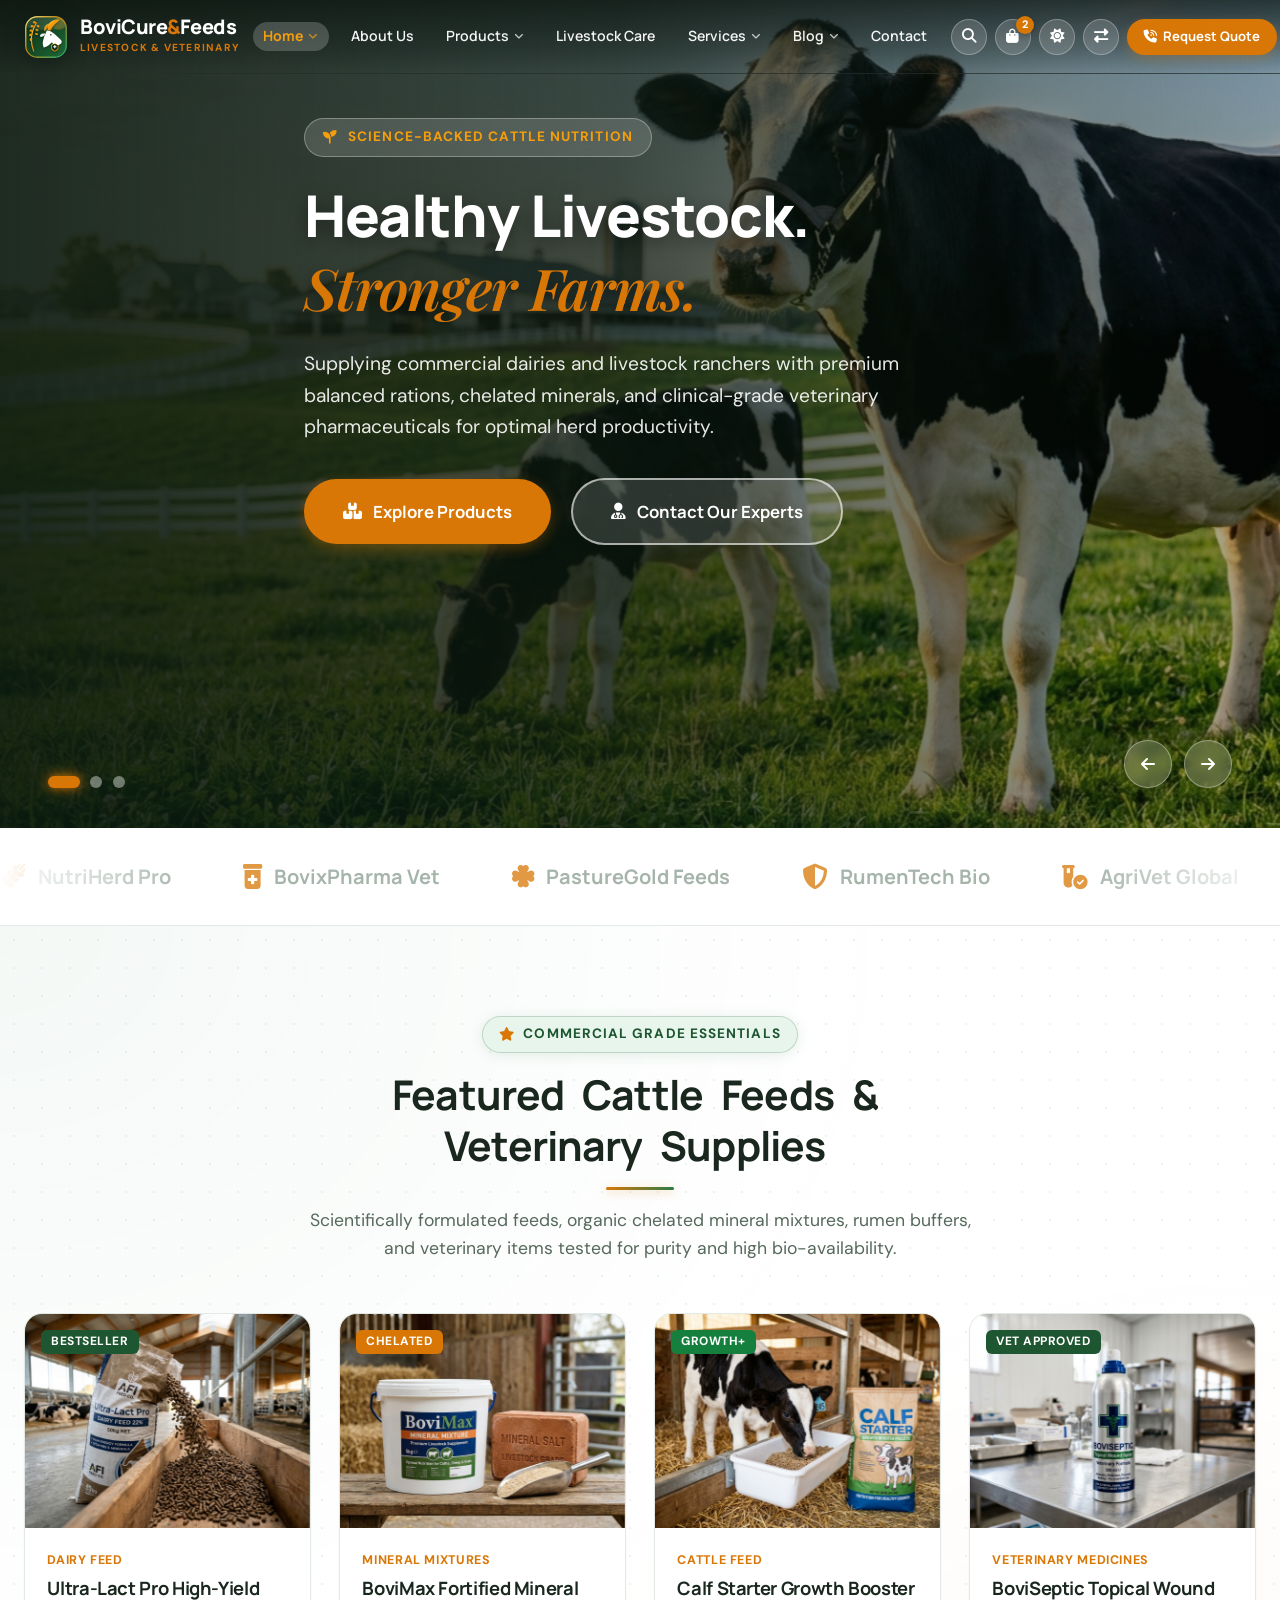
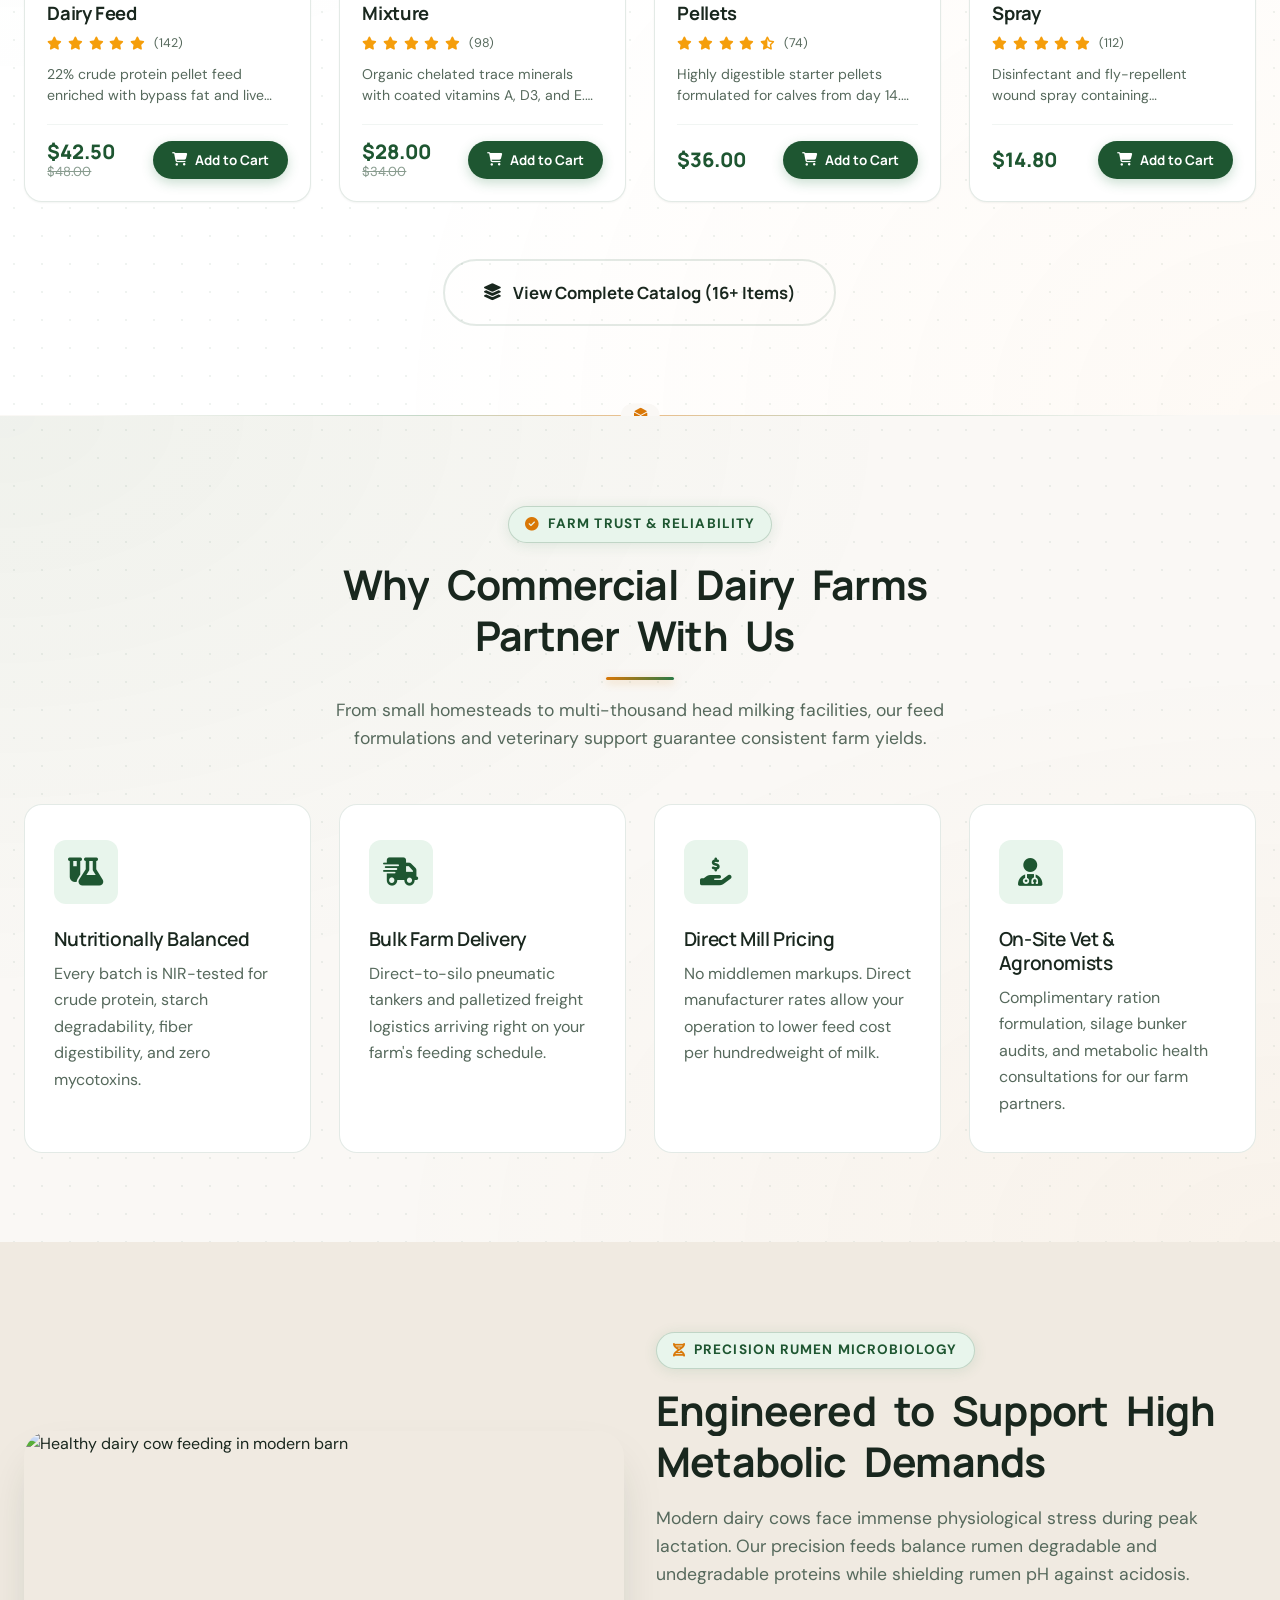
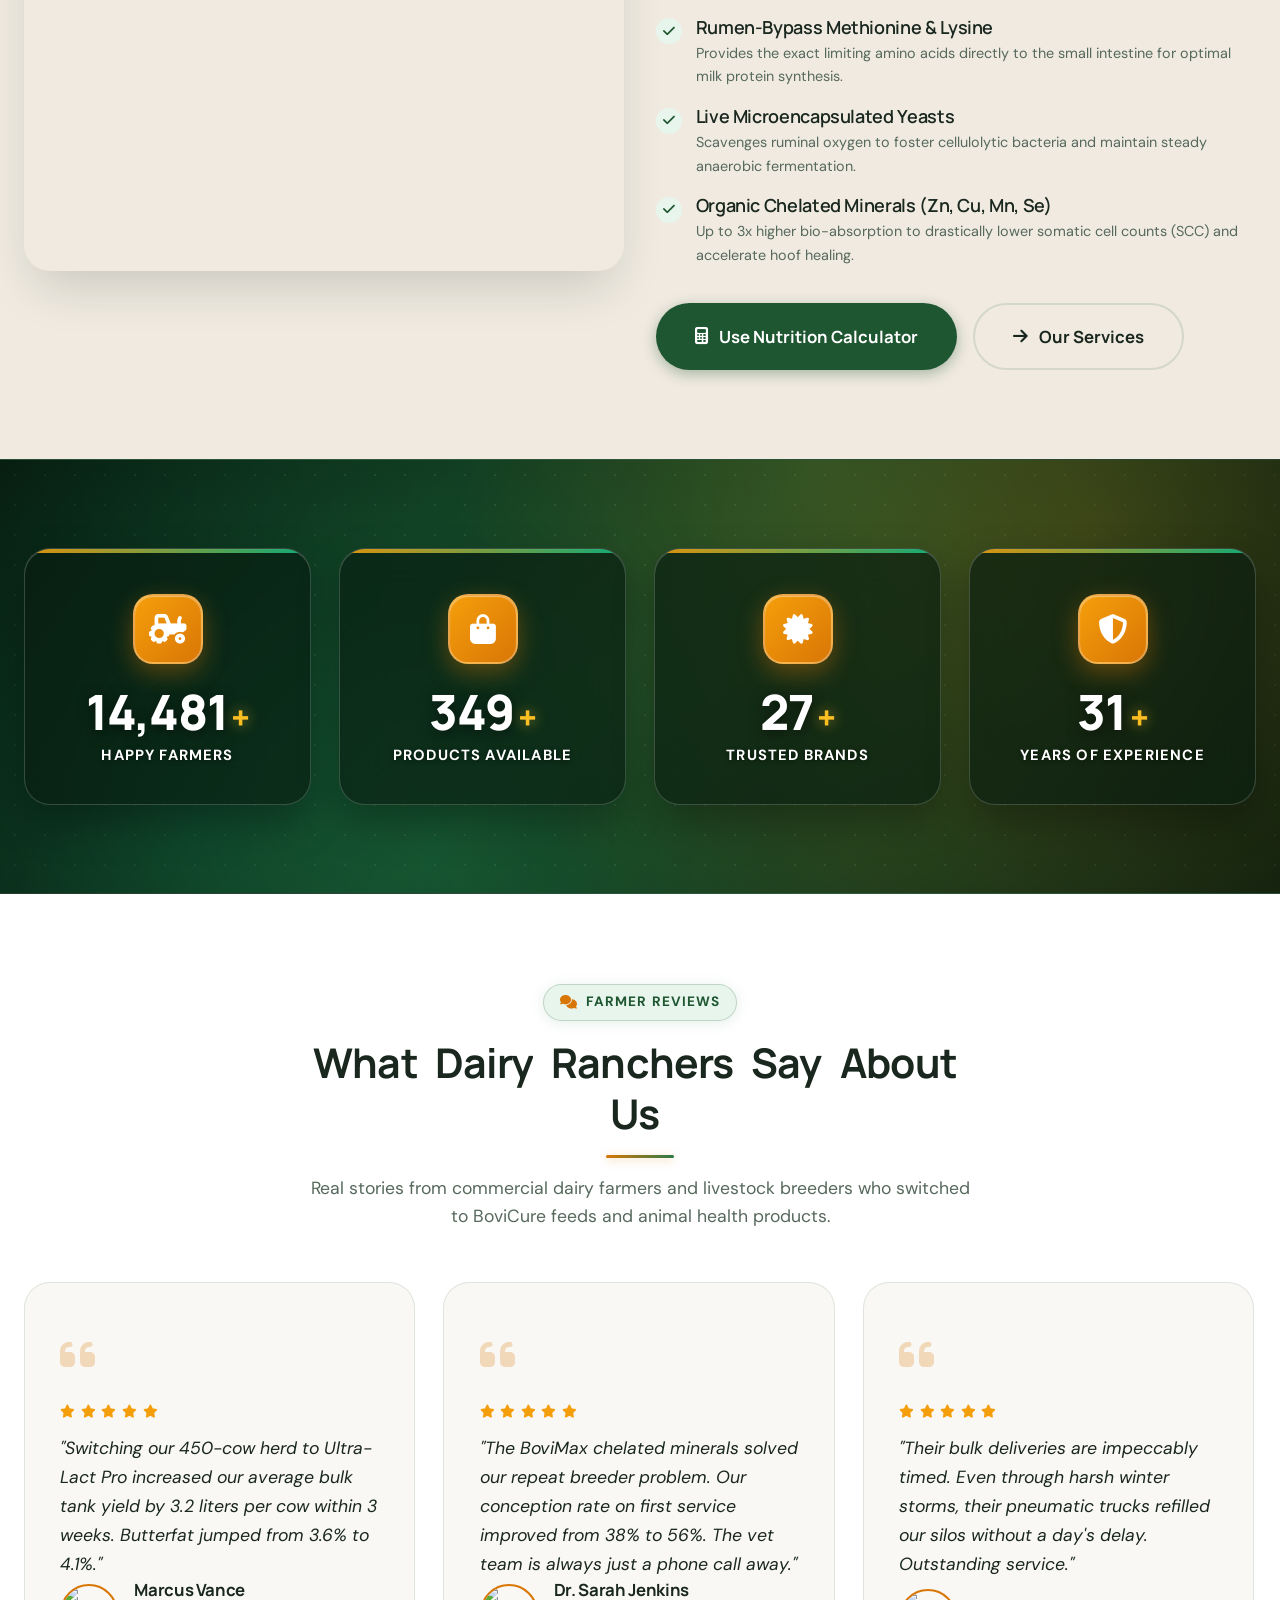
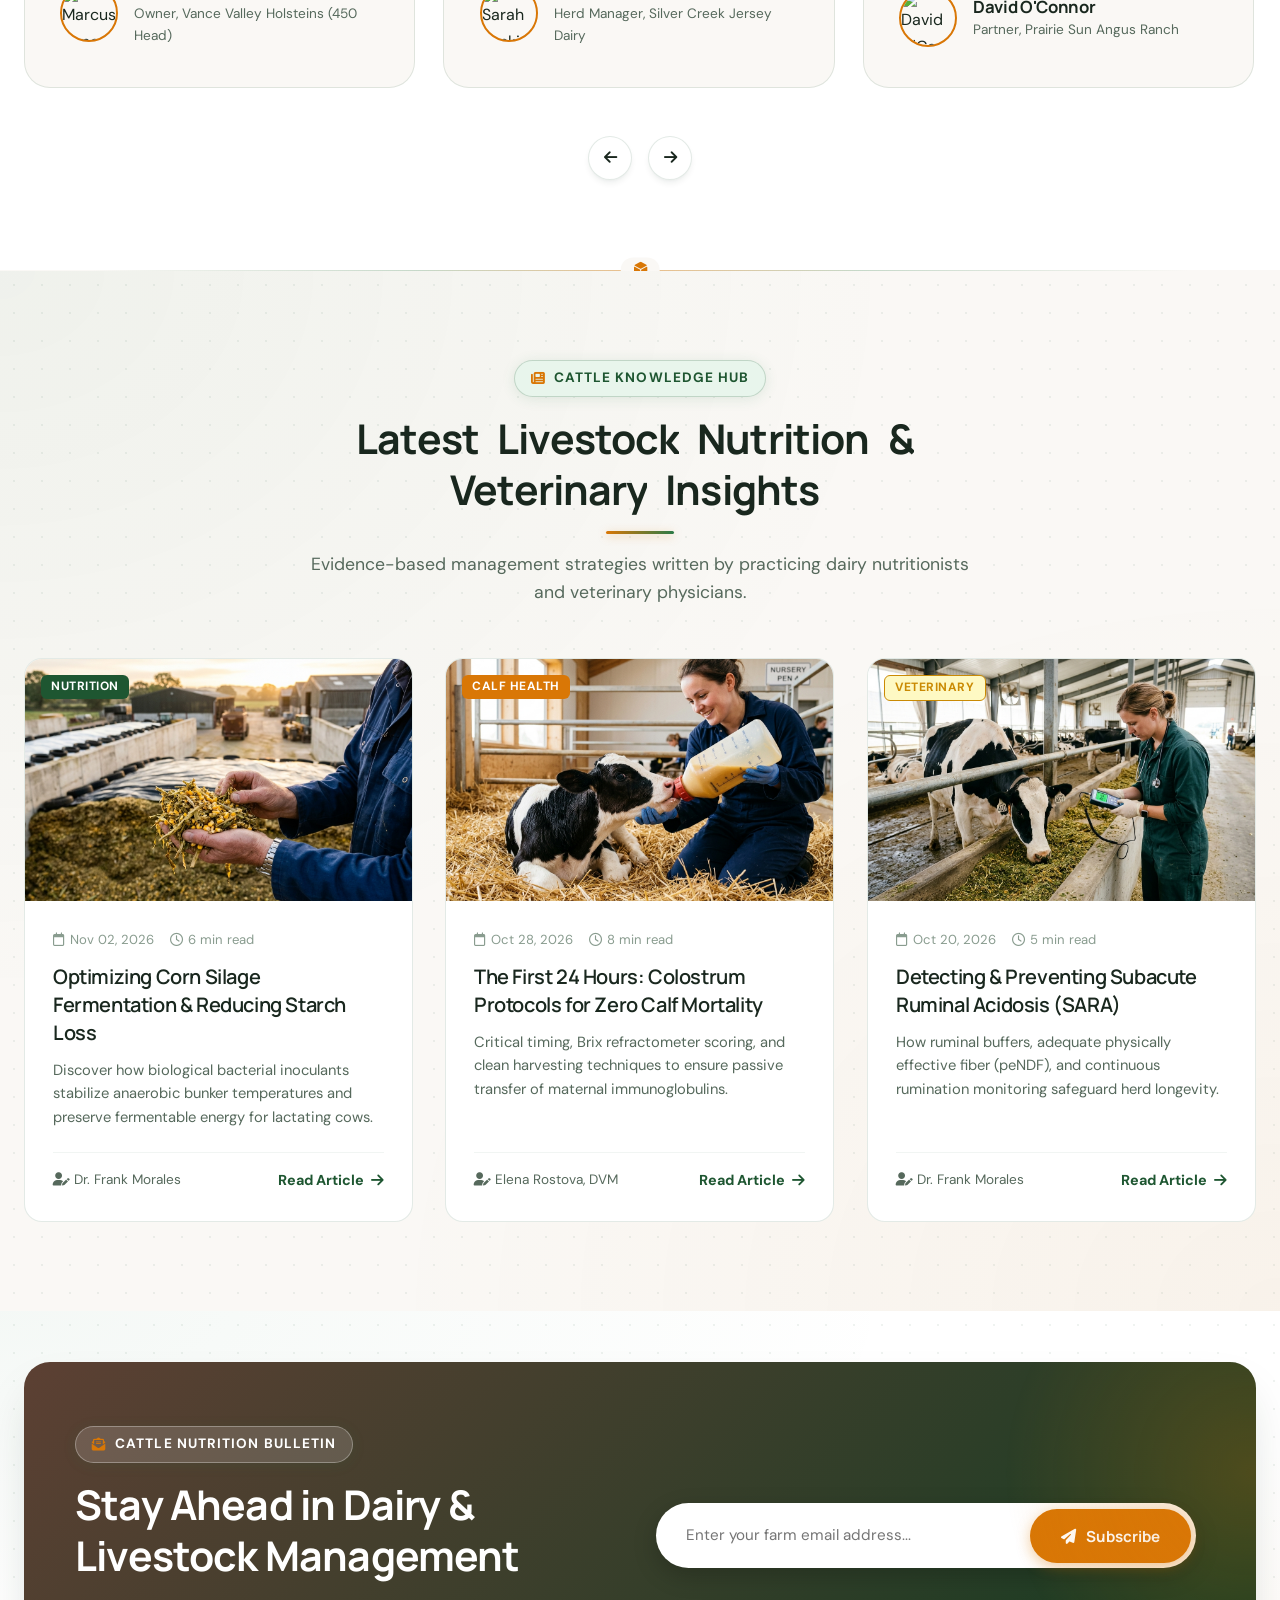
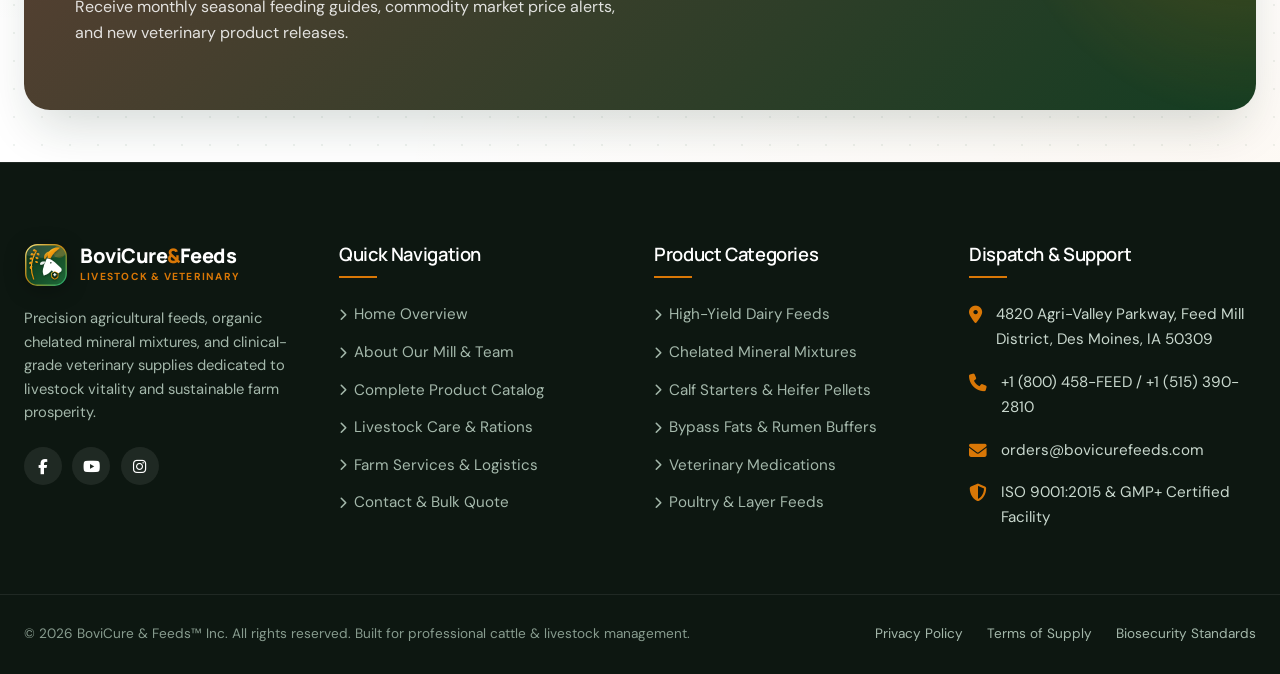
==== commit 63fd7e7f: "Add complete multi-resolution favicon suite (.ico, 32x32, 16x16, svg, apple-touch-icon) across all p" ====
--- a/index.html
+++ b/index.html
@@ -25,10 +25,13 @@
   <link rel="preload" as="image" href="assets/images/hero/home-hero-slide2.jpg">
   <link rel="preload" as="image" href="assets/images/hero/home-hero-slide3.jpg">
 
-  <!-- Favicon & Mobile App Icons -->
-  <link rel="icon" type="image/svg+xml" href="assets/images/logo-icon.svg">
-  <link rel="alternate icon" type="image/png" href="assets/images/favicon.png">
-  <link rel="apple-touch-icon" href="assets/images/apple-touch-icon.png">
+  <!-- Favicon & App Icons -->
+  <link rel="icon" type="image/x-icon" href="favicon.ico">
+  <link rel="shortcut icon" type="image/x-icon" href="favicon.ico">
+  <link rel="icon" type="image/png" sizes="32x32" href="assets/images/favicon-32x32.png">
+  <link rel="icon" type="image/png" sizes="16x16" href="assets/images/favicon-16x16.png">
+  <link rel="icon" type="image/svg+xml" href="assets/images/favicon.svg">
+  <link rel="apple-touch-icon" sizes="180x180" href="assets/images/apple-touch-icon.png">
   <meta property="og:image" content="assets/images/og-preview.jpg">
   <meta name="twitter:image" content="assets/images/og-preview.jpg">
 </head>
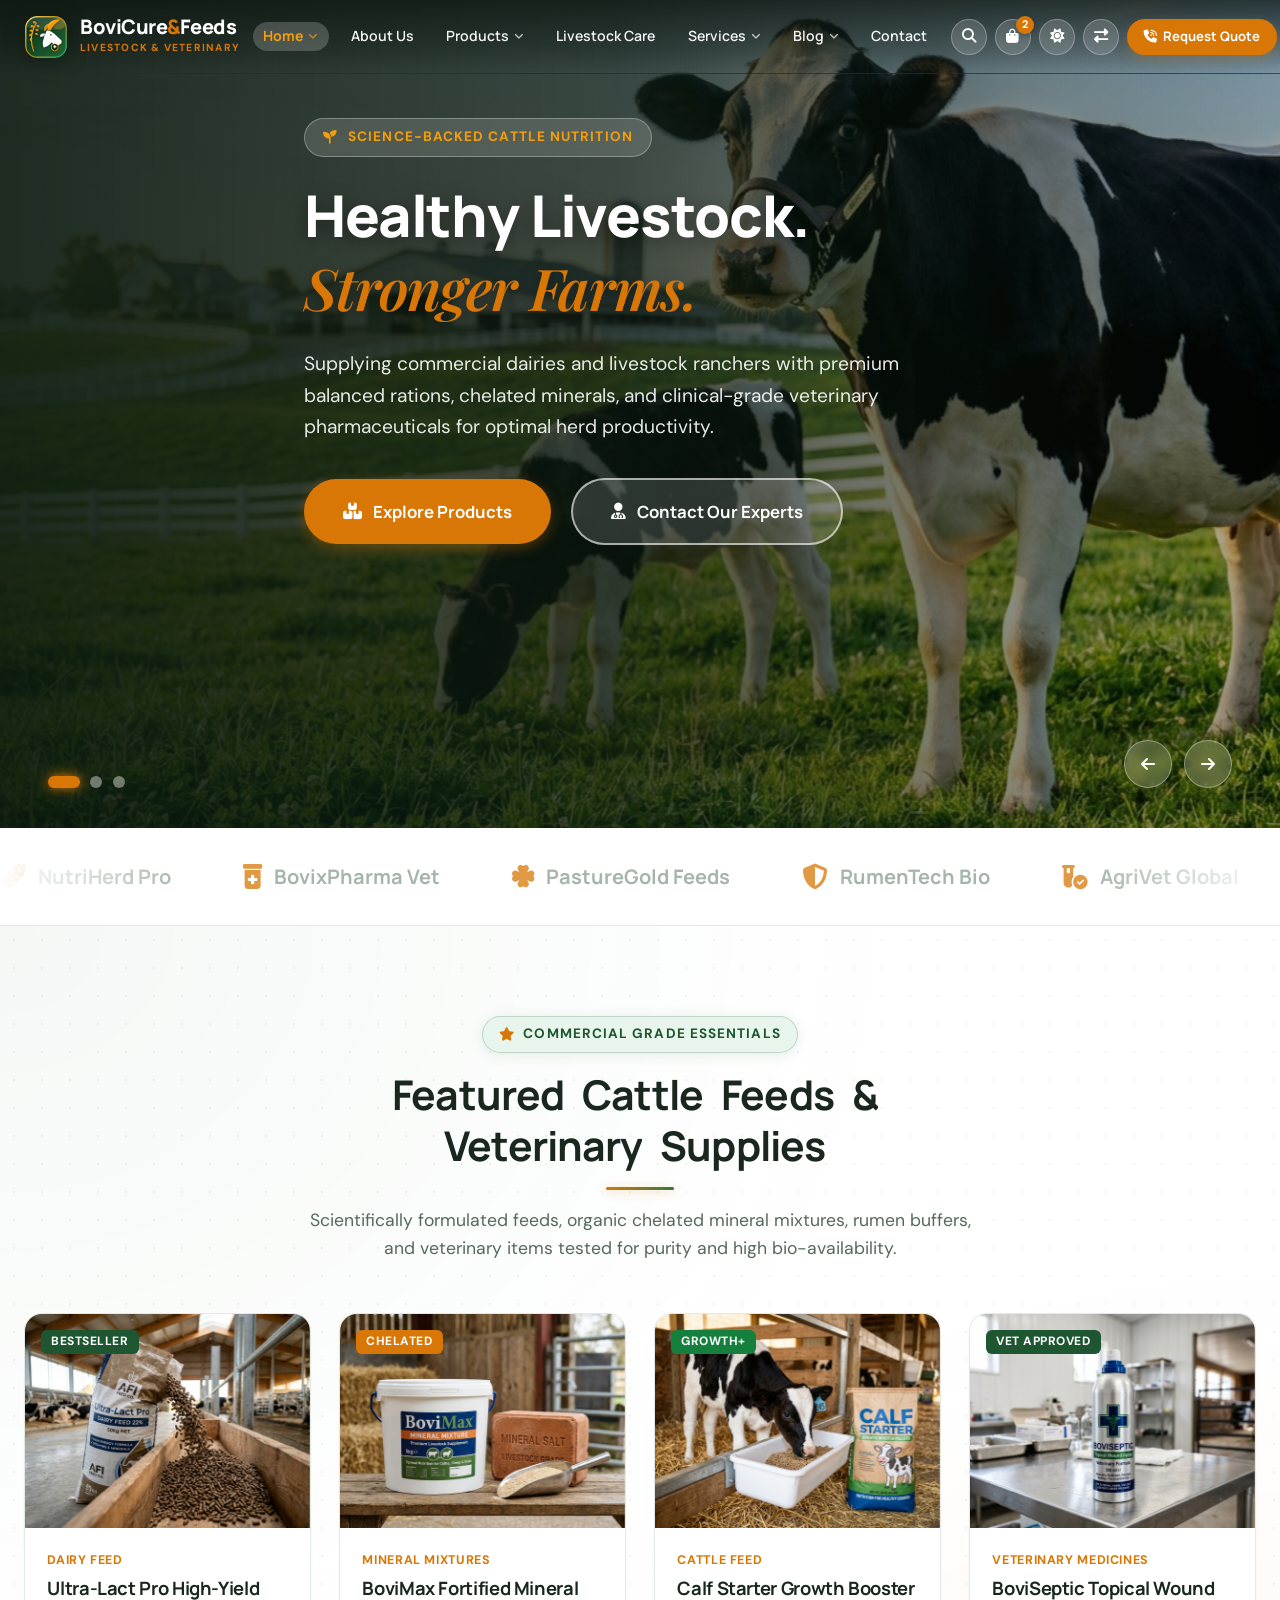
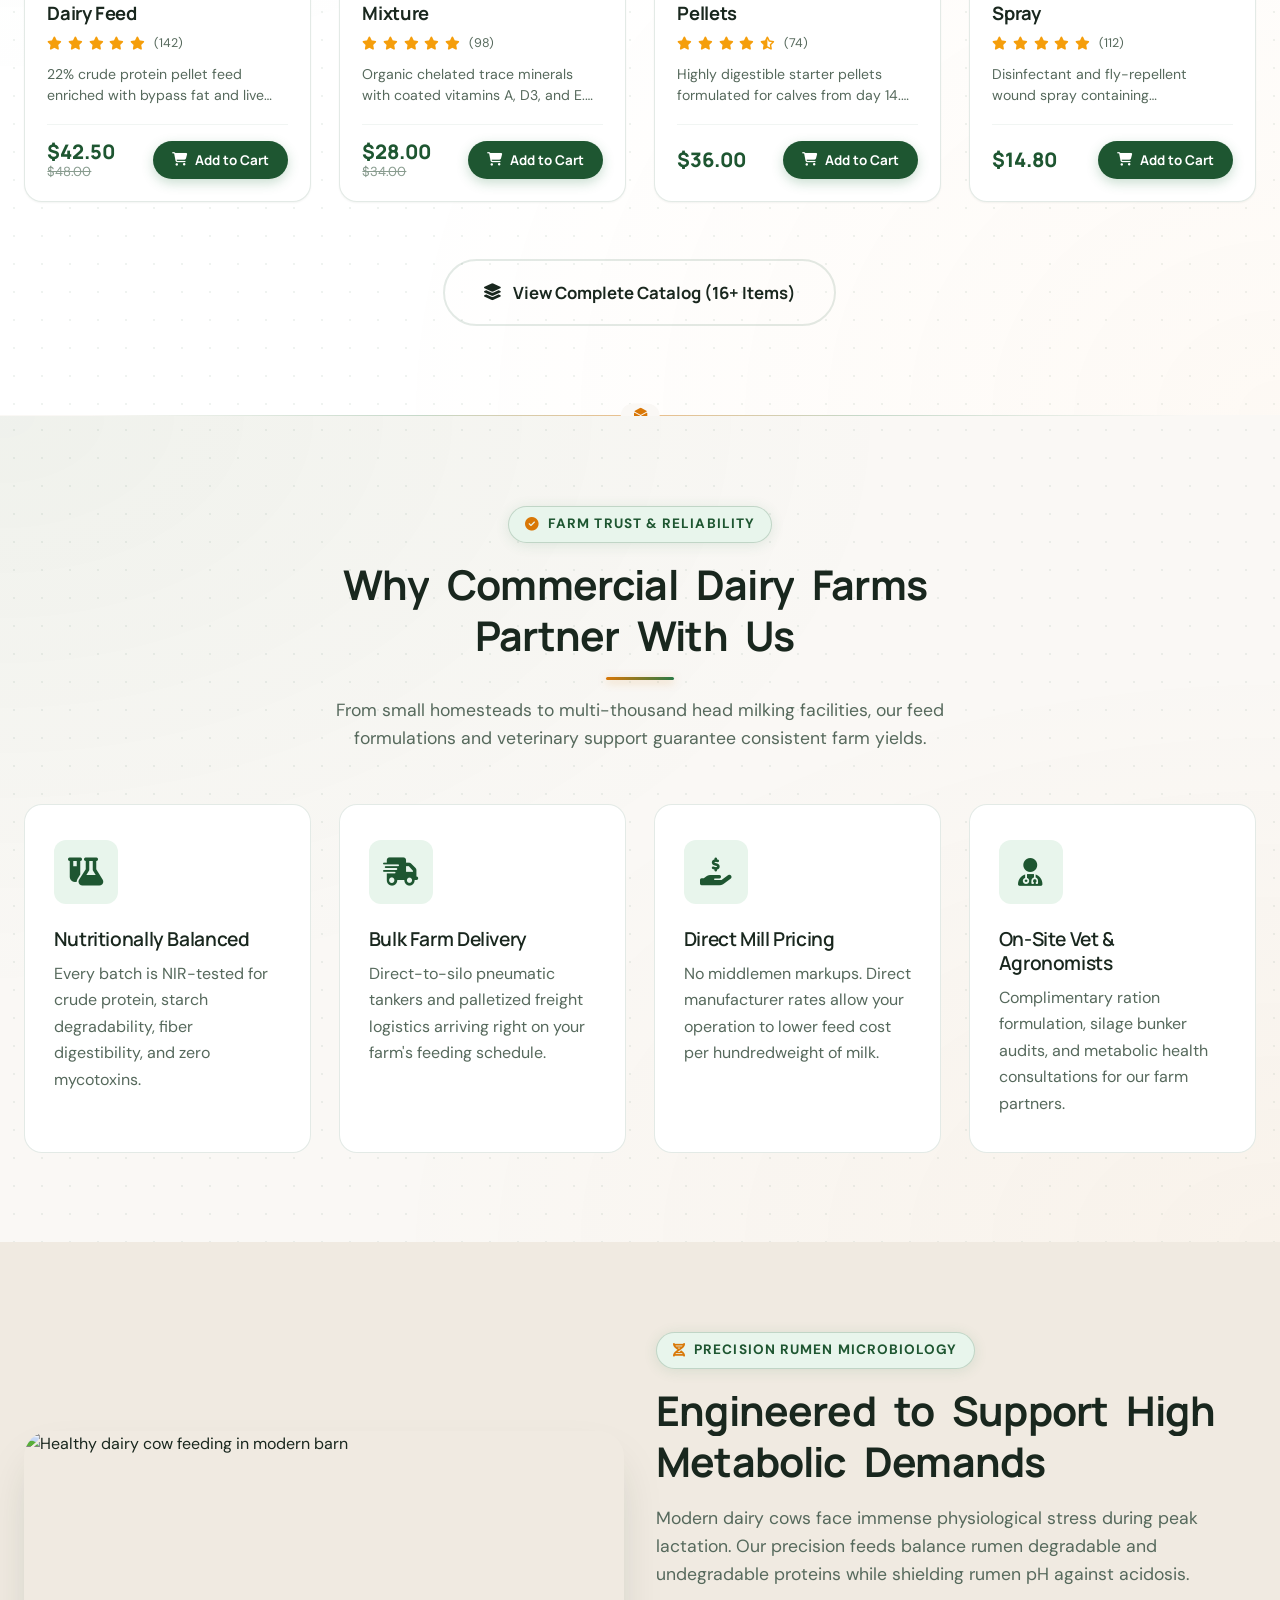
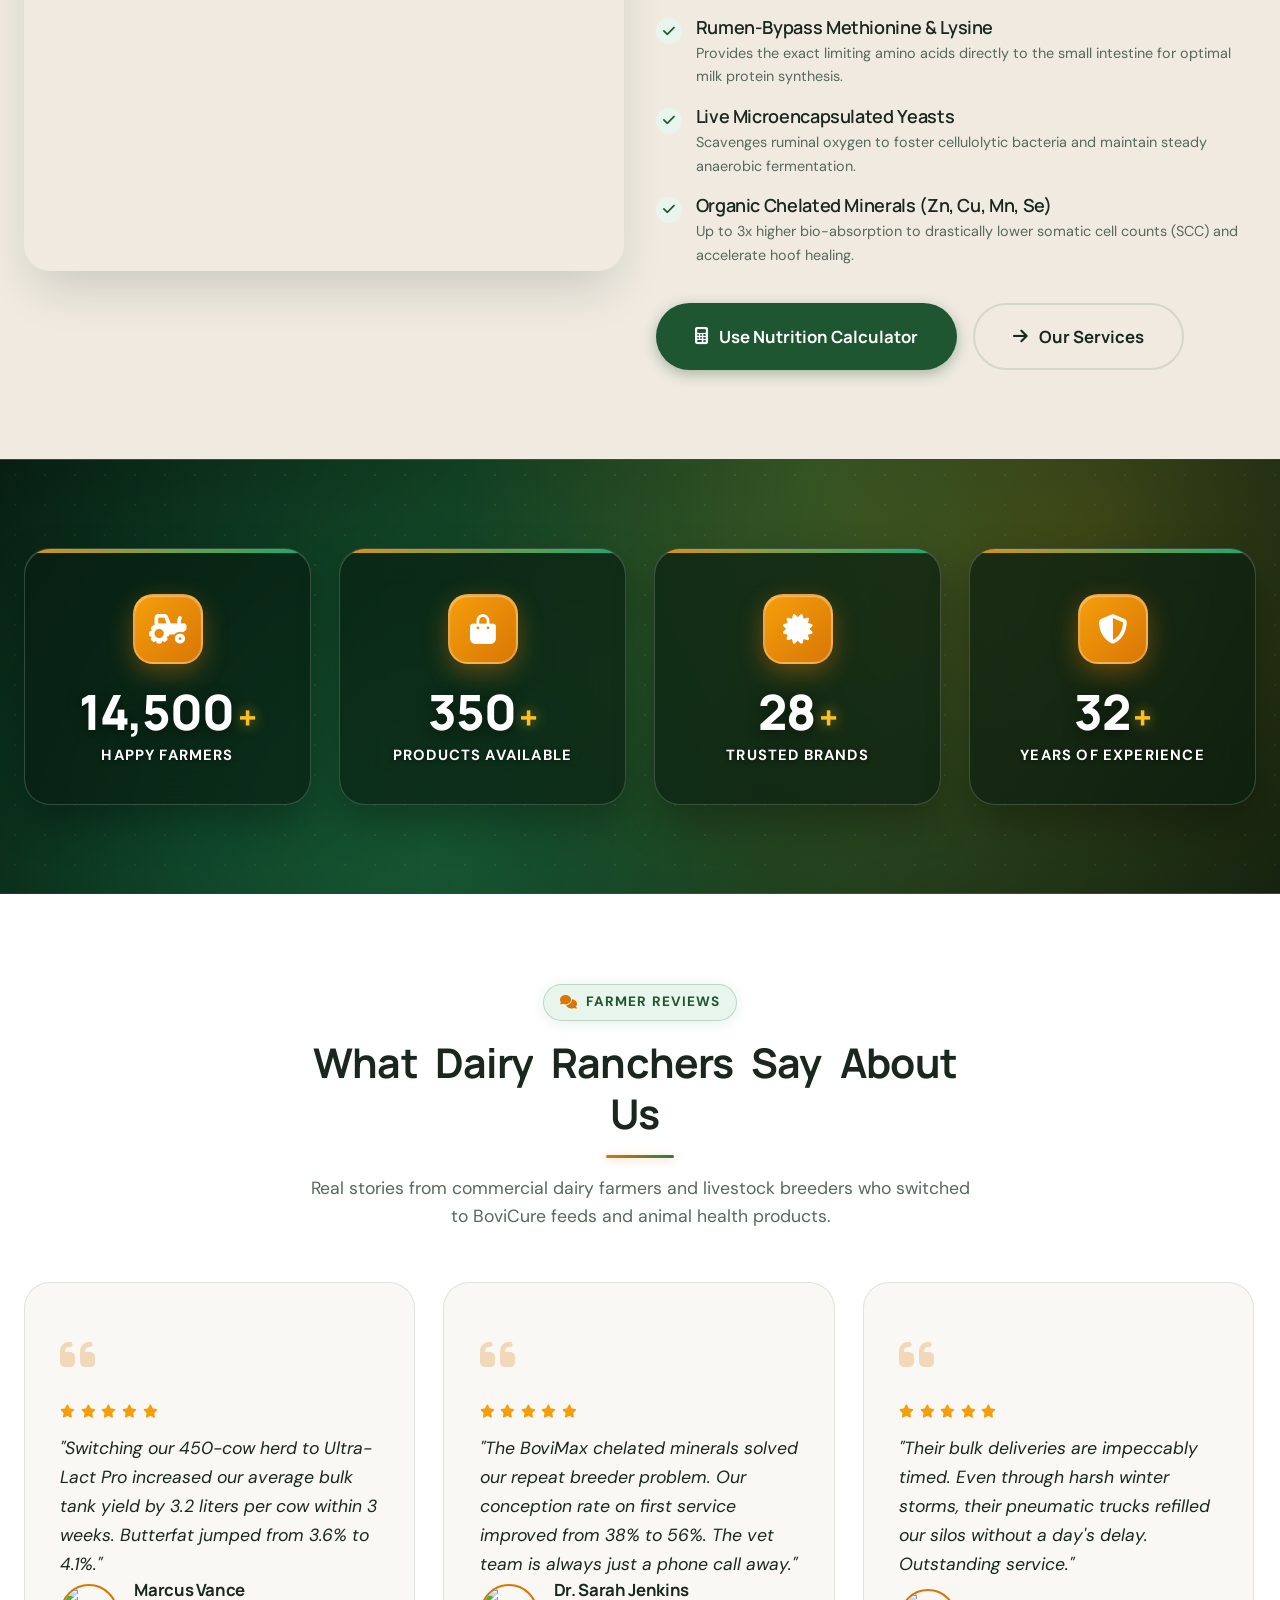
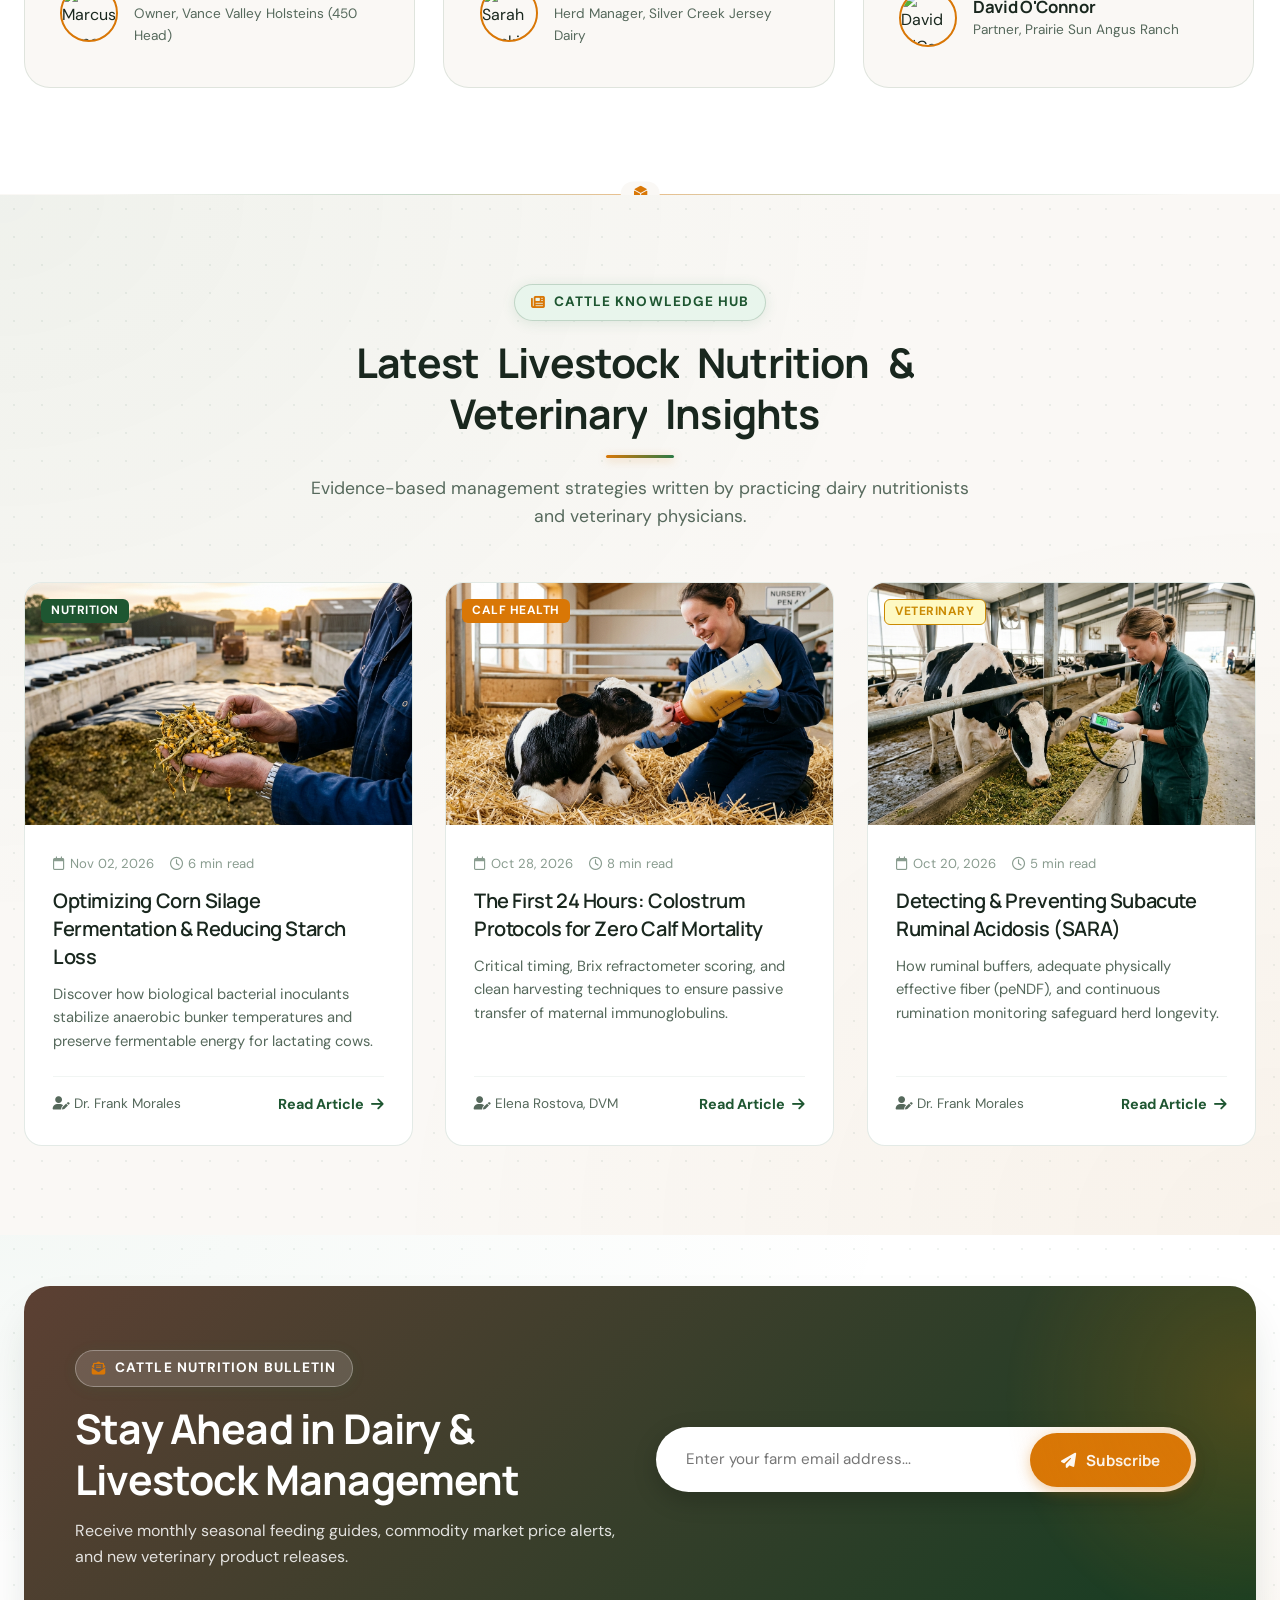
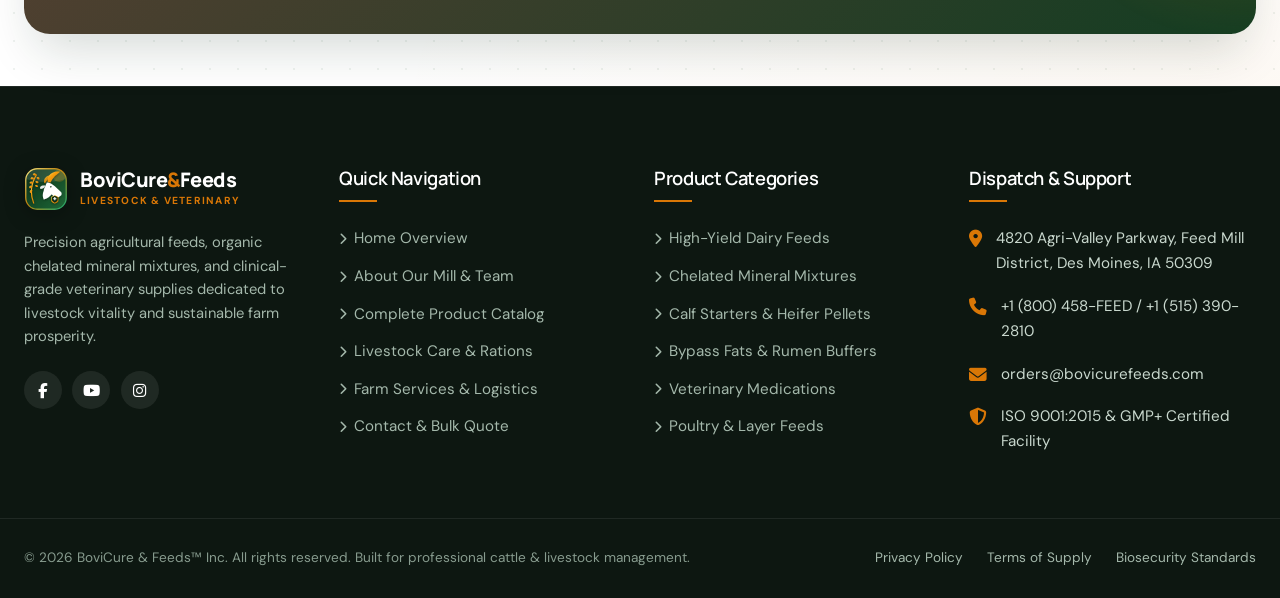
==== commit 5bc47cb7: "Remove carousel arrow navigation buttons from What Dairy Ranchers Say section" ====
--- a/index.html
+++ b/index.html
@@ -600,11 +600,6 @@
             </div>
           </div>
         </div>
-
-        <div class="d-flex justify-center gap-2" style="margin-top: 2rem;">
-          <button class="btn btn-icon carousel-prev" title="Previous Testimonials"><i class="fa-solid fa-arrow-left"></i></button>
-          <button class="btn btn-icon carousel-next" title="Next Testimonials"><i class="fa-solid fa-arrow-right"></i></button>
-        </div>
       </div>
     </div>
   </section>
